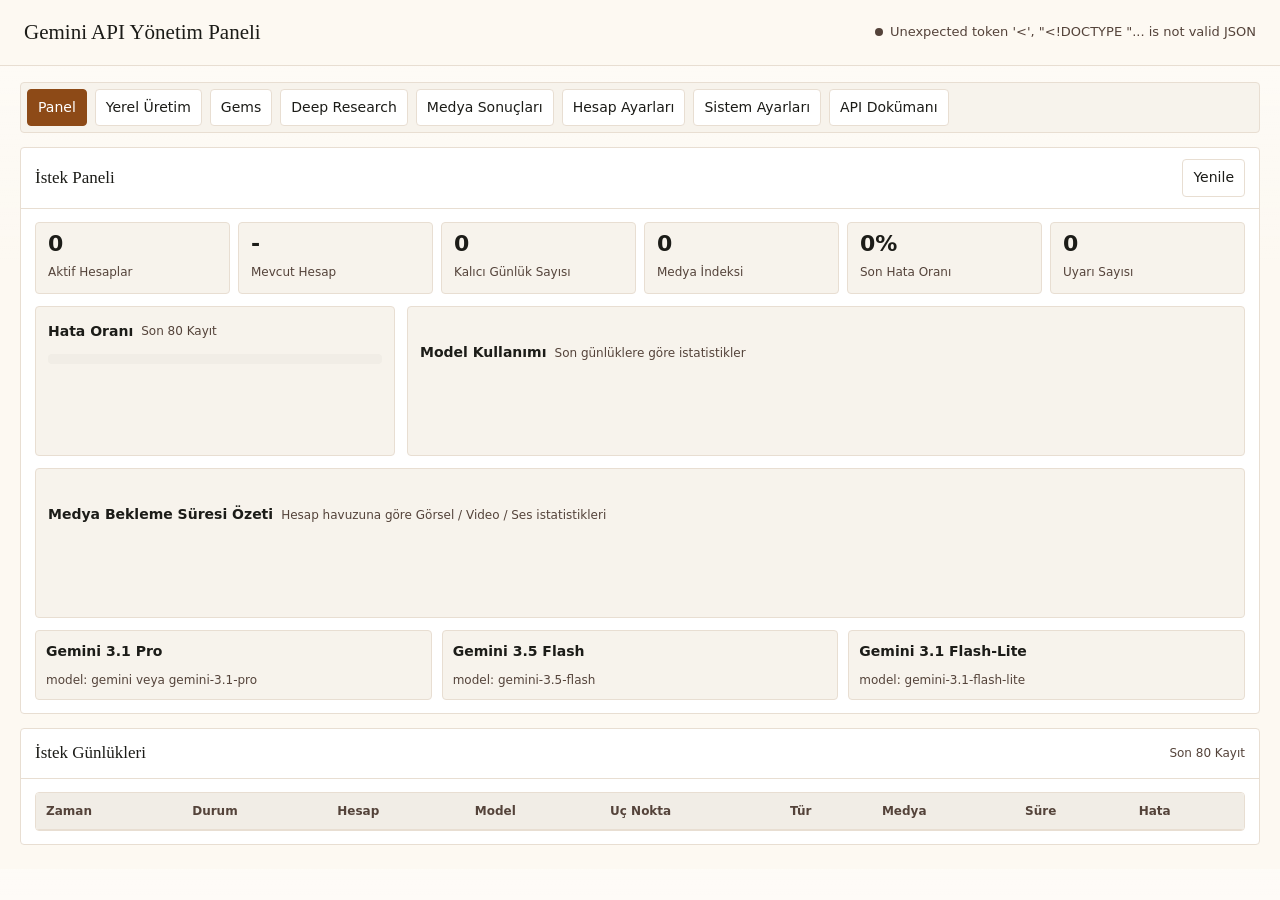
==== src/gemini_webapi/server/static/index.html @ 90e02277 "u" ====
<!doctype html>
<html lang="tr">
<head>
  <meta charset="utf-8">
  <meta name="viewport" content="width=device-width, initial-scale=1">
  <title>Gemini API Yönetim Paneli</title>
  <link rel="icon" href="data:,">
  <style>
    :root {
      color-scheme: light;
      --bg: #fdf9f2;
      --panel: #fff;
      --soft: #f7f3ec;
      --soft-strong: #f1ede6;
      --line: #e8ded2;
      --line-strong: #d9c2b6;
      --text: #1c1c18;
      --muted: #54433a;
      --accent: #8d4a17;
      --accent-hover: #b66a35;
      --accent-soft: #f2e0cc;
      --danger: #ba1a1a;
      --ok: #6d855f;
      --warn: #a06119;
      --code-bg: #31302c;
    }
    * { box-sizing: border-box; }
    body {
      margin: 0;
      background:
        linear-gradient(180deg, rgba(255,255,255,.42), rgba(255,255,255,0) 260px),
        var(--bg);
      color: var(--text);
      font: 14px/1.55 "Plus Jakarta Sans", "PingFang SC", "Microsoft YaHei", system-ui, -apple-system, BlinkMacSystemFont, "Segoe UI", sans-serif;
    }
    header {
      display: flex;
      justify-content: space-between;
      align-items: center;
      gap: 16px;
      padding: 16px 24px;
      border-bottom: 1px solid var(--line);
      background: rgba(253, 249, 242, .94);
      backdrop-filter: blur(10px);
      position: sticky;
      top: 0;
      z-index: 5;
    }
    h1 {
      margin: 0;
      font-family: "Noto Serif SC", "Noto Serif", serif;
      font-size: 21px;
      font-weight: 500;
      letter-spacing: 0;
    }
    h2 {
      margin: 0;
      font-family: "Noto Serif SC", "Noto Serif", serif;
      font-size: 17px;
      font-weight: 500;
      letter-spacing: 0;
    }
    h3 { margin: 0 0 8px; font-size: 13px; color: var(--muted); }
    main { width: min(1240px, calc(100vw - 32px)); margin: 0 auto; padding: 16px 0 24px; display: grid; gap: 14px; }
    nav {
      display: flex;
      flex-wrap: wrap;
      gap: 8px;
      padding: 6px;
      border: 1px solid var(--line);
      border-radius: 4px;
      background: var(--soft);
    }
    nav button { flex: 0 0 auto; }
    nav button.active { background: var(--accent); color: #fff; border-color: var(--accent); }
    section {
      background: var(--panel);
      border: 1px solid var(--line);
      border-radius: 4px;
      overflow: hidden;
    }
    .section-head {
      min-height: 48px;
      padding: 11px 14px;
      display: flex;
      justify-content: space-between;
      align-items: center;
      gap: 12px;
      border-bottom: 1px solid var(--line);
    }
    .content { padding: 13px 14px; min-width: 0; }
    .grid {
      display: grid;
      grid-template-columns: minmax(300px, 430px) minmax(0, 1fr);
      gap: 16px;
      align-items: start;
      min-width: 0;
    }
    .grid > *, .split > *, .three > *, .charts > *, .cards > *, .media-grid > * { min-width: 0; }
    .cards { display: grid; grid-template-columns: repeat(6, minmax(120px, 1fr)); gap: 8px; }
    .card {
      border: 1px solid var(--line);
      border-radius: 4px;
      background: var(--soft);
      padding: 10px 12px;
      display: grid;
      gap: 6px;
      min-height: 72px;
    }
    .card strong { font-size: 22px; line-height: 1; }
    .stack { display: grid; gap: 12px; min-width: 0; }
    .row { display: flex; align-items: center; gap: 8px; flex-wrap: wrap; min-width: 0; }
    .button-row button { flex: 0 0 auto; }
    .segmented {
      display: inline-flex;
      flex-wrap: wrap;
      gap: 6px;
      padding: 4px;
      border: 1px solid var(--line);
      border-radius: 4px;
      background: var(--panel);
    }
    .segmented button {
      min-height: 30px;
      border-color: transparent;
      background: transparent;
      padding: 5px 9px;
    }
    .segmented button.active-filter { background: var(--accent-soft); color: var(--accent); border-color: var(--line-strong); }
    .split { display: grid; grid-template-columns: minmax(0, 1fr) minmax(0, 1fr); gap: 10px; min-width: 0; }
    .three { display: grid; grid-template-columns: repeat(auto-fit, minmax(260px, 1fr)); gap: 10px; }
    .charts { display: grid; grid-template-columns: minmax(260px, 360px) minmax(0, 1fr); gap: 12px; align-items: stretch; }
    .chart-box {
      border: 1px solid var(--line);
      border-radius: 4px;
      background: var(--soft);
      padding: 12px;
      display: grid;
      gap: 10px;
      min-height: 150px;
      min-width: 0;
    }
    .gauge { height: 10px; border-radius: 4px; background: var(--soft-strong); overflow: hidden; }
    .gauge-fill { width: 0%; height: 100%; background: var(--ok); transition: width .2s ease; }
    .gauge-fill.warn { background: var(--warn); }
    .gauge-fill.bad { background: var(--danger); }
    .bars { display: grid; gap: 8px; }
    .bar-row { display: grid; grid-template-columns: minmax(120px, 190px) 1fr auto; gap: 8px; align-items: center; }
    .bar-label, .bar-value { white-space: nowrap; overflow: hidden; text-overflow: ellipsis; }
    .bar-track { height: 9px; border-radius: 4px; background: var(--soft-strong); overflow: hidden; }
    .bar-fill { width: 0%; height: 100%; background: var(--accent); }
    .trend { display: grid; grid-template-columns: repeat(20, 1fr); gap: 3px; align-items: end; height: 48px; }
    .trend span { display: block; min-height: 4px; border-radius: 3px 3px 0 0; background: #d7c3b0; }
    .trend span.warn { background: var(--warn); }
    .trend span.bad { background: var(--danger); }
    button {
      min-height: 36px;
      border: 1px solid var(--line);
      background: var(--panel);
      color: var(--text);
      border-radius: 4px;
      padding: 7px 10px;
      font: inherit;
      cursor: pointer;
      white-space: nowrap;
    }
    button.primary { background: var(--accent); color: #fff; border-color: var(--accent); }
    button.primary:hover { background: var(--accent-hover); border-color: var(--accent-hover); }
    button:disabled { opacity: 0.6; cursor: not-allowed; }
    button.is-loading { cursor: progress; }
    button.is-loading::before {
      content: "";
      display: inline-block;
      width: 12px;
      height: 12px;
      margin-right: 6px;
      vertical-align: -1px;
      border: 2px solid currentColor;
      border-top-color: transparent;
      border-radius: 50%;
      animation: btn-spin 0.7s linear infinite;
    }
    @keyframes btn-spin { to { transform: rotate(360deg); } }
    button.soft { background: var(--accent-soft); color: var(--accent); border-color: var(--line-strong); }
    button.danger { color: var(--danger); border-color: #e9b8b1; background: #fffafa; }
    button:hover {
      border-color: var(--line-strong);
      transform: translateY(-1px);
      box-shadow: 0 2px 8px rgba(49, 48, 44, .04);
    }
    input, textarea, select {
      width: 100%;
      min-width: 0;
      border: 1px solid var(--line);
      border-radius: 4px;
      padding: 8px 10px;
      background: #fffdf9;
      color: var(--text);
      font: inherit;
    }
    input:focus, textarea:focus, select:focus {
      outline: none;
      border-color: var(--accent-hover);
      box-shadow: 0 0 0 3px rgba(182, 106, 53, .12);
    }
    textarea { min-height: 106px; resize: vertical; font-family: "JetBrains Mono", Consolas, ui-monospace, SFMono-Regular, monospace; font-size: 12px; }
    label { display: grid; gap: 6px; color: var(--muted); font-size: 12px; min-width: 0; }
    .hint { color: var(--muted); font-size: 12px; }
    .status { display: inline-flex; align-items: center; gap: 7px; color: var(--muted); font-size: 13px; }
    .dot { width: 8px; height: 8px; border-radius: 50%; background: var(--muted); }
    .dot.ok { background: var(--ok); }
    .pill {
      display: inline-flex;
      border: 1px solid var(--line);
      border-radius: 4px;
      padding: 2px 8px;
      font-size: 12px;
      color: var(--muted);
      background: #fffdf9;
    }
    .pill.current { color: var(--ok); border-color: #c8d7bd; background: #eef3e8; }
    .pill.off { color: var(--warn); border-color: #e8cda8; background: #f8ead8; }
    .account, .item {
      border: 1px solid var(--line);
      border-radius: 4px;
      background: var(--soft);
      padding: 10px;
      display: grid;
      gap: 8px;
      min-width: 0;
    }
    .account-top { display: flex; justify-content: space-between; gap: 10px; align-items: flex-start; min-width: 0; }
    .account-top > div:first-child { min-width: 0; }
    .account-name { font-weight: 700; overflow-wrap: anywhere; }
    .media-grid { display: grid; grid-template-columns: repeat(auto-fit, minmax(280px, 1fr)); gap: 10px; }
    .media-card {
      border: 1px solid var(--line);
      border-radius: 4px;
      background: var(--soft);
      padding: 10px;
      display: grid;
      gap: 8px;
      min-width: 0;
    }
    .media-preview {
      aspect-ratio: 16 / 10;
      min-width: 0;
      overflow: hidden;
      border: 1px solid var(--line);
      border-radius: 4px;
      background: #fffdf9;
      display: grid;
      place-items: center;
    }
    .media-card img, .media-card video {
      width: 100%;
      height: 100%;
      min-width: 0;
      object-fit: contain;
      border: 0;
      border-radius: 0;
      background: transparent;
    }
    .media-card audio { width: 100%; }
    .media-preview-empty { min-width: 0; overflow-wrap: anywhere; }
    .media-title { font-weight: 700; overflow-wrap: anywhere; }
    .media-url {
      overflow: hidden;
      text-overflow: ellipsis;
      white-space: normal;
      max-width: 100%;
      overflow-wrap: anywhere;
    }
    .line-clamp {
      overflow: hidden;
      display: -webkit-box;
      -webkit-line-clamp: 2;
      -webkit-box-orient: vertical;
      overflow-wrap: anywhere;
    }
    .media-actions { display: flex; gap: 8px; flex-wrap: wrap; }
    .media-preview-empty {
      border: 1px dashed var(--line);
      border-radius: 4px;
      padding: 12px;
      color: var(--muted);
      background: var(--soft);
      font-size: 12px;
      min-height: 72px;
      display: grid;
      align-content: center;
    }
    .accounts-layout { display: grid; gap: 14px; min-width: 0; }
    .account-tools { display: grid; grid-template-columns: minmax(0, 1fr) minmax(0, 1fr); gap: 14px; align-items: stretch; }
    .account-tools > section { height: 100%; }
    .account-grid { display: grid; grid-template-columns: repeat(auto-fit, minmax(320px, 1fr)); gap: 10px; }
    .table-wrap { overflow: auto; border: 1px solid var(--line); border-radius: 4px; max-width: 100%; min-width: 0; max-height: 620px; background: var(--panel); }
    table { width: 100%; border-collapse: collapse; min-width: 1040px; }
    th, td { padding: 9px 10px; border-bottom: 1px solid var(--line); text-align: left; vertical-align: top; white-space: nowrap; }
    th { background: var(--soft-strong); color: var(--muted); font-size: 12px; font-weight: 650; position: sticky; top: 0; z-index: 1; }
    tr:last-child td { border-bottom: 0; }
    .error-cell { white-space: normal; overflow-wrap: anywhere; min-width: 220px; max-width: 420px; }
    .clip-cell { max-width: 190px; overflow: hidden; text-overflow: ellipsis; white-space: nowrap; }
    .log-cards { display: none; gap: 10px; }
    .log-card {
      border: 1px solid var(--line);
      border-radius: 4px;
      background: var(--soft);
      padding: 10px;
      display: grid;
      gap: 8px;
      min-width: 0;
    }
    .log-card-top { display: flex; justify-content: space-between; gap: 10px; align-items: flex-start; min-width: 0; }
    .log-meta-grid { display: grid; grid-template-columns: 1fr 1fr; gap: 7px; }
    .log-meta { border: 1px solid var(--line); border-radius: 4px; background: #fffdf9; padding: 7px; min-width: 0; }
    .log-meta span { display: block; color: var(--muted); font-size: 11px; }
    .log-meta strong { display: block; overflow: hidden; text-overflow: ellipsis; white-space: nowrap; font-size: 12px; }
    .log-error { white-space: normal; overflow-wrap: anywhere; }
    .nowrap { white-space: nowrap; }
    .ok-text { color: var(--ok); font-weight: 650; }
    .bad-text { color: var(--danger); font-weight: 650; }
    pre {
      margin: 0;
      max-height: 360px;
      max-width: 100%;
      overflow: auto;
      border: 1px solid var(--line);
      border-radius: 4px;
      background: var(--code-bg);
      color: #f4f0e9;
      padding: 12px;
      font-family: "JetBrains Mono", Consolas, ui-monospace, SFMono-Regular, monospace;
      font-size: 12px;
      white-space: pre-wrap;
      overflow-wrap: anywhere;
    }
    details.raw-json {
      border: 1px solid var(--line);
      border-radius: 4px;
      overflow: hidden;
      background: var(--soft);
      min-width: 0;
      max-width: 100%;
    }
    details.raw-json:not([open]) { background: #fffdf9; }
    details.raw-json > summary {
      cursor: pointer;
      padding: 10px 12px;
      color: var(--muted);
      font-size: 12px;
      user-select: none;
    }
    details.raw-json pre {
      border: 0;
      border-top: 1px solid var(--line);
      border-radius: 0;
      max-height: 260px;
    }
    .view { display: none; }
    .view.active { display: grid; gap: 14px; }
    .modal-backdrop {
      position: fixed;
      inset: 0;
      display: none;
      align-items: center;
      justify-content: center;
      padding: 18px;
      background: rgba(49, 48, 44, .38);
      z-index: 20;
    }
    .modal-backdrop.open { display: flex; }
    .login-backdrop {
      position: fixed;
      inset: 0;
      z-index: 30;
      display: none;
      place-items: center;
      padding: 20px;
      background: var(--bg);
    }
    .login-backdrop.open { display: grid; }
    .login-panel {
      width: min(420px, 100%);
      border: 1px solid var(--line);
      border-radius: 4px;
      background: var(--panel);
      padding: 18px;
      display: grid;
      gap: 14px;
    }
    .modal {
      width: min(680px, 100%);
      max-height: calc(100vh - 36px);
      overflow: auto;
      border: 1px solid var(--line);
      border-radius: 4px;
      background: var(--panel);
      box-shadow: 0 18px 48px rgba(49, 48, 44, .16);
    }
    .modal-head { display: flex; justify-content: space-between; align-items: center; padding: 14px; border-bottom: 1px solid var(--line); }
    .modal-body { padding: 14px; display: grid; gap: 12px; }
    .notice { border: 1px solid var(--line-strong); background: var(--accent-soft); color: #6f3b12; border-radius: 4px; padding: 10px; font-size: 12px; }
    .notice.warning { border-color: #e8cda8; background: #f8ead8; color: #6e3f0f; }
    .notice.danger { border-color: #e9b8b1; background: #fff1ef; color: #93000a; }
    .diagnostic {
      display: grid;
      grid-template-columns: minmax(0, 1fr) auto;
      gap: 12px;
      align-items: start;
    }
    .diagnostic-title { font-weight: 700; color: var(--text); }
    .diagnostic-actions { display: flex; flex-wrap: wrap; gap: 8px; justify-content: flex-end; }
    .status-grid { display: grid; grid-template-columns: repeat(3, minmax(0, 1fr)); gap: 8px; }
    .status-cell { border: 1px solid var(--line); background: #fffdf9; border-radius: 4px; padding: 8px; min-width: 0; }
    .status-cell strong { display: block; font-size: 16px; }
    .cooldown-grid { display: grid; grid-template-columns: repeat(3, minmax(0, 1fr)); gap: 10px; }
    .cooldown-card {
      border: 1px solid var(--line);
      border-radius: 4px;
      background: #fffdf9;
      padding: 10px;
      display: grid;
      gap: 6px;
      min-width: 0;
    }
    .cooldown-card.warning { border-color: #e8cda8; background: #f8ead8; }
    .cooldown-card.danger { border-color: #e9b8b1; background: #fff1ef; }
    .cooldown-card strong { font-size: 18px; }
    @media (max-width: 980px) {
      .grid, .split, .three, .charts, .media-grid, .account-tools { grid-template-columns: 1fr; }
      .cards { grid-template-columns: repeat(2, minmax(0, 1fr)); }
      .diagnostic { grid-template-columns: 1fr; }
      .diagnostic-actions { justify-content: flex-start; }
      .cooldown-grid { grid-template-columns: 1fr; }
    }
    @media (max-width: 560px) {
      header { flex-direction: column; align-items: flex-start; }
      main { padding: 10px; }
      nav {
        display: grid;
        grid-template-columns: 1fr 1fr;
        padding: 6px;
      }
      nav button { width: 100%; }
      .section-head { align-items: flex-start; flex-direction: column; }
      .section-head > button, .section-head .row { width: 100%; }
      .cards { grid-template-columns: 1fr; }
      .row button:not(nav button) { flex: 1 1 120px; }
      .button-row button { flex: 1 1 120px; }
      .request-log-table { display: none; }
      .log-cards { display: grid; }
      .log-meta-grid { grid-template-columns: 1fr; }
    }
  </style>
</head>
<body>
  <div id="loginBackdrop" class="login-backdrop">
    <form id="loginForm" class="login-panel">
      <h2>Yönetici Girişi</h2>
      <div class="notice">Sunucu dağıtım modunda panele erişmek için yönetici şifresi gereklidir. Harici API çağrıları için lütfen sistem tarafından otomatik oluşturulan API Anahtarını (API Key) kullanın.</div>
      <label>Yönetici Şifresi<input id="adminPassword" type="password" autocomplete="current-password"></label>
      <button class="primary" type="submit">Giriş Yap</button>
      <div id="loginMessage" class="hint"></div>
    </form>
  </div>
  <header>
    <h1>Gemini API Yönetim Paneli</h1>
    <div class="status"><span id="healthDot" class="dot"></span><span id="healthText">Bağlanıyor</span><button id="logoutBtn" style="display:none">Çıkış Yap</button></div>
  </header>

  <main>
    <nav>
      <button data-tab="dashboard" class="active">Panel</button>
      <button data-tab="native">Yerel Üretim</button>
      <button data-tab="gems">Gems</button>
      <button data-tab="research">Deep Research</button>
      <button data-tab="media">Medya Sonuçları</button>
      <button data-tab="accounts">Hesap Ayarları</button>
      <button data-tab="system">Sistem Ayarları</button>
      <button data-tab="apidocs">API Dokümanı</button>
    </nav>

    <div id="dashboard" class="view active">
      <section>
        <div class="section-head">
          <h2>İstek Paneli</h2>
          <button id="refreshAllBtn">Yenile</button>
        </div>
        <div class="content stack">
          <div class="cards">
            <div class="card"><strong id="metricAccounts">0</strong><span class="hint">Aktif Hesaplar</span></div>
            <div class="card"><strong id="metricCurrent">-</strong><span class="hint">Mevcut Hesap</span></div>
            <div class="card"><strong id="metricRequests">0</strong><span class="hint">Kalıcı Günlük Sayısı</span></div>
            <div class="card"><strong id="metricMedia">0</strong><span class="hint">Medya İndeksi</span></div>
            <div class="card"><strong id="metricErrorRate">0%</strong><span class="hint">Son Hata Oranı</span></div>
            <div class="card"><strong id="metricWarnings">0</strong><span class="hint">Uyarı Sayısı</span></div>
          </div>
          <div class="charts">
            <div class="chart-box">
              <div class="row"><b>Hata Oranı</b><span id="errorGaugeText" class="hint">Son 80 Kayıt</span></div>
              <div class="gauge"><div id="errorGaugeFill" class="gauge-fill"></div></div>
              <div id="errorTrend" class="trend"></div>
              <div id="warningList" class="stack"></div>
            </div>
            <div class="chart-box">
              <div class="row"><b>Model Kullanımı</b><span class="hint">Son günlüklere göre istatistikler</span></div>
              <div id="modelChart" class="bars"></div>
            </div>
          </div>
          <div class="chart-box">
            <div class="row"><b>Medya Bekleme Süresi Özeti</b><span class="hint">Hesap havuzuna göre Görsel / Video / Ses istatistikleri</span></div>
            <div id="mediaCooldownOverview" class="cooldown-grid"></div>
          </div>
          <div class="three">
            <div class="item"><b>Gemini 3.1 Pro</b><span class="hint">model: gemini veya gemini-3.1-pro</span></div>
            <div class="item"><b>Gemini 3.5 Flash</b><span class="hint">model: gemini-3.5-flash</span></div>
            <div class="item"><b>Gemini 3.1 Flash-Lite</b><span class="hint">model: gemini-3.1-flash-lite</span></div>
          </div>
        </div>
      </section>
      <section>
        <div class="section-head">
          <h2>İstek Günlükleri</h2>
          <span class="hint">Son 80 Kayıt</span>
        </div>
        <div class="content">
          <div class="table-wrap">
            <table class="request-log-table">
              <thead><tr><th>Zaman</th><th>Durum</th><th>Hesap</th><th>Model</th><th>Uç Nokta</th><th>Tür</th><th>Medya</th><th>Süre</th><th>Hata</th></tr></thead>
              <tbody id="requestLogRows"></tbody>
            </table>
            <div id="requestLogCards" class="log-cards"></div>
          </div>
        </div>
      </section>
    </div>

    <div id="native" class="view">
      <section>
        <div class="section-head">
          <h2>Gemini Yerel Üretim</h2>
          <div class="row button-row">
            <button id="nativeGenerateBtn" class="primary">Üret</button>
            <button id="nativeStreamBtn" class="soft">Akışlı Üret</button>
          </div>
        </div>
        <div class="content grid">
          <div class="stack">
            <label>Model
              <select id="nativeModel">
                <option value="gemini">gemini / 3.1 Pro</option>
                <option value="gemini-3.1-pro">gemini-3.1-pro</option>
                <option value="gemini-3.5-flash">gemini-3.5-flash</option>
                <option value="gemini-3.1-flash-lite">gemini-3.1-flash-lite</option>
              </select>
            </label>
            <label>Gem
              <select id="nativeGem"><option value="">Gem Kullanma</option></select>
            </label>
            <label>İstem (Prompt)
              <textarea id="nativePrompt" placeholder="Metin, görsel/video/müzik üretim gereksinimlerini veya Gemini yerel sınıflandırılmış çıktı gerektiren görevleri girin"></textarea>
            </label>
            <div class="row">
              <label><input id="nativeTemporary" type="checkbox"> Geçici Oturum</label>
              <label><input id="nativeDeepResearch" type="checkbox"> Deep Research Modu</label>
            </div>
            <label>Referans Ekler
              <input id="nativeFile" type="file" multiple accept="image/*,video/*,audio/*,.pdf,.txt,.md,.json,.csv">
            </label>
            <div class="row button-row">
              <button id="uploadFileBtn">Referans Ekini Yükle</button>
              <button id="clearFilesBtn">Ekleri Temizle</button>
              <span id="fileInfo" class="hint"></span>
            </div>
          </div>
          <div class="stack">
            <div id="nativePreview" class="media-preview-empty">Medya sonuçları burada görüntülenecektir.</div>
            <details class="raw-json"><summary>Ham JSON</summary><pre id="nativeOutput">Üretim sonucu bekleniyor...</pre></details>
          </div>
        </div>
      </section>
    </div>

    <div id="gems" class="view">
      <section>
        <div class="section-head">
          <h2>Gems / Sistem İstemi (System Prompt)</h2>
          <button id="refreshGemsBtn">Gems Yenile</button>
        </div>
        <div class="content grid">
          <div class="stack">
            <label>İsim<input id="gemName" placeholder="Örn: Kod İnceleme Asistanı"></label>
            <label>Açıklama<input id="gemDescription" placeholder="İsteğe bağlı"></label>
            <label>System Prompt<textarea id="gemPrompt" placeholder="Gem için sistem talimatını buraya yazın"></textarea></label>
            <div class="row button-row">
              <button id="createGemBtn" class="primary">Gem Oluştur</button>
              <button id="updateGemBtn">Seçili Gem'i Güncelle</button>
              <button id="deleteGemBtn" class="danger">Seçili Gem'i Sil</button>
            </div>
            <input id="selectedGemId" placeholder="Seçili Gem ID" readonly>
          </div>
          <div id="gemList" class="stack"></div>
        </div>
      </section>
    </div>

    <div id="research" class="view">
      <section>
        <div class="section-head">
          <h2>Deep Research</h2>
          <div class="row button-row">
            <button id="researchPlanBtn" class="primary">Plan Oluştur</button>
            <button id="researchStartBtn">Başlat</button>
            <button id="researchStatusBtn">Durumu Kontrol Et</button>
            <button id="researchWaitBtn" class="soft">Sonucu Bekle</button>
          </div>
        </div>
        <div class="content grid">
          <div class="stack">
            <label>Araştırma Konusu<textarea id="researchPrompt" placeholder="Derinlemesine araştırılması gereken konuyu girin"></textarea></label>
            <label>Görev ID<input id="researchJobId" placeholder="Plan oluşturulduktan sonra otomatik doldurulur"></label>
            <div class="split">
              <label>Sorgulama Aralığı (Saniye)<input id="researchInterval" type="number" min="2" value="10"></label>
              <label>Zaman Aşımı (Saniye)<input id="researchTimeout" type="number" min="30" value="600"></label>
            </div>
            <button id="refreshJobsBtn">Görev Listesini Yenile</button>
            <div id="jobList" class="stack"></div>
          </div>
          <details class="raw-json" open><summary>Görev Çıktısı</summary><pre id="researchOutput">Deep Research işlemleri bekleniyor...</pre></details>
        </div>
      </section>
    </div>

    <div id="media" class="view">
      <section>
        <div class="section-head">
          <h2>Medya Üretimi</h2>
          <button id="mediaGenerateBtn" class="primary">Medya Üret</button>
        </div>
        <div class="content grid">
          <div class="stack">
            <div class="split">
              <label>Tür
                <select id="mediaGenerateKind">
                  <option value="image">Görsel</option>
                  <option value="video">Video</option>
                  <option value="audio">Ses</option>
                </select>
              </label>
              <label>Model
                <select id="mediaGenerateModel">
                  <option value="gemini">gemini / 3.1 Pro</option>
                  <option value="gemini-3.1-pro">gemini-3.1-pro</option>
                  <option value="gemini-3.5-flash">gemini-3.5-flash</option>
                  <option value="gemini-3.1-flash-lite">gemini-3.1-flash-lite</option>
                </select>
              </label>
            </div>
            <label>Üretim Açıklaması
              <textarea id="mediaGeneratePrompt" placeholder="Üretmek istediğiniz görsel, video veya ses içeriğini açıklayın"></textarea>
            </label>
            <label>Referans Ekler
              <input id="mediaGenerateFile" type="file" multiple accept="image/*,video/*,audio/*,.pdf,.txt,.md,.json,.csv">
            </label>
            <div class="row button-row">
              <button id="mediaUploadFileBtn">Referans Ekini Yükle</button>
              <button id="mediaClearFilesBtn">Ekleri Temizle</button>
              <span id="mediaFileInfo" class="hint"></span>
            </div>
            <div class="notice">Yönetim panelinde üretilen medya öncelikle nesne depolama alanına (Object Storage) yüklenir. Nesne depolama yapılandırılmamışsa yerel önbelleğe kaydedilir. API çağrıları üzerinden nesne depolamaya yükleme zorunlu değildir.</div>
          </div>
          <div class="stack">
            <div id="mediaGeneratePreview" class="media-preview-empty">Üretilen görsel, video veya ses burada görüntülenecektir.</div>
            <details class="raw-json"><summary>Ham JSON</summary><pre id="mediaGenerateOutput">Medya üretimi bekleniyor...</pre></details>
          </div>
        </div>
      </section>
      <section>
        <div class="section-head">
          <h2>Medya Sonuçları</h2>
          <button id="refreshMediaBtn">Medyayı Yenile</button>
        </div>
        <div class="content stack">
          <div class="segmented" id="mediaFilters">
            <button data-media-kind="" class="active-filter">Tümü</button>
            <button data-media-kind="image">Görsel</button>
            <button data-media-kind="video">Video</button>
            <button data-media-kind="audio">Ses</button>
            <button data-media-kind="web_image">Web Görseli</button>
          </div>
          <div id="mediaList" class="three"></div>
        </div>
      </section>
    </div>

    <div id="accounts" class="view">
      <div class="accounts-layout">
        <div class="account-tools">
          <section>
            <div class="section-head"><h2>Geçiş Ayarları</h2><button id="saveSettingsBtn" class="primary">Ayarları Kaydet</button></div>
            <div class="content stack">
              <div class="split">
                <label>Kaç çağrıdan sonra geçiş yapılsın<input id="switchOnUses" type="number" min="0" step="1"></label>
                <label>Kaç hatadan sonra geçiş yapılsın<input id="failureThreshold" type="number" min="0" step="1"></label>
              </div>
              <button id="switchNextBtn" class="soft">Sonraki Hesaba Manuel Geç</button>
              <span class="hint">Değeri 0 olarak ayarlamak, ilgili otomatik geçişi devre dışı bırakır; ancak 429/503 hataları ve kimlik doğrulama hatalarında koruyucu geçiş yapılmaya devam edilir.</span>
            </div>
          </section>
          <section>
            <div class="section-head"><h2>Kimlik Doğrulama İşlemleri</h2><button id="saveAuthBtn" class="primary">Yetkilendirme Çerezini (Cookie) Kaydet</button></div>
            <div class="content stack">
              <div class="notice">"Web Yetkilendirmesi" butonuna tıkladığınızda, konteyner içindeki tarayıcı başlatılacak ve noVNC yeni bir sekmede açılacaktır. Giriş işlemini tamamladıktan sonra buraya dönerek Çerezi (Cookie) kaydedin.</div>
              <div class="row button-row">
                <button id="reopenAuthBtn">Yetkilendirme Arayüzünü Aç</button>
                <button id="reloadAuthBtn">Yetkilendirme Tarayıcısını Yenile</button>
                <button id="closeAuthBtn">Yetkilendirme Oturumunu Kapat</button>
              </div>
            </div>
          </section>
        </div>
        <section>
          <div class="section-head"><h2>Hesap Havuzu</h2><button id="refreshAccountsBtn">Yenile</button></div>
          <div class="content stack">
            <div id="currentAccountPanel" class="notice">Mevcut hesap durumu yükleniyor...</div>
            <div class="row button-row">
              <button id="importBtn">İçe Aktar</button>
              <button id="exportBtn">Dışa Aktar</button>
              <button id="validateCurrentBtn">Mevcudu Doğrula</button>
              <button id="validateAllBtn">Tümünü Doğrula</button>
              <button id="manualOpenBtn">Manuel Ekle</button>
              <button id="authOpenBtn" class="primary">Web Yetkilendirmesi</button>
            </div>
            <div id="accountList" class="account-grid"></div>
          </div>
        </section>
      </div>
    </div>

    <div id="system" class="view">
      <section>
        <div class="section-head">
          <h2>Sistem Ayarları</h2>
          <div class="row button-row">
            <button id="refreshSystemSettingsBtn">Yenile</button>
            <button id="saveSystemSettingsBtn" class="primary">Sistem Ayarlarını Kaydet</button>
          </div>
        </div>
        <div class="content grid">
          <div class="stack">
            <div class="notice">API Anahtarı (API Key) sistem tarafından otomatik olarak üretilir ve harici uç noktaların (/v1) kimlik doğrulaması yapması için kullanılır. Oluşturulan anahtarın açık metni yalnızca bir kez gösterilir, lütfen güvenli bir yerde saklayın.</div>
            <div class="row button-row">
              <button id="generateApiKeyBtn" class="primary">API Anahtarı Üret</button>
              <button id="forgetLocalApiKeyBtn">Bu Tarayıcıdaki Anahtarı Temizle</button>
            </div>
            <div id="generatedApiKeyBox" class="notice" style="display:none"></div>
            <div id="apiKeyList" class="stack"></div>
            <label><input id="objectStorageEnabled" type="checkbox"> Nesne Depolamayı Etkinleştir</label>
            <div class="split">
              <label>Endpoint<input id="objectStorageEndpoint" placeholder="https://s3.example.com"></label>
              <label>Region<input id="objectStorageRegion" placeholder="auto"></label>
            </div>
            <div class="split">
              <label>Bucket<input id="objectStorageBucket" placeholder="media"></label>
              <label>Prefix<input id="objectStoragePrefix" placeholder="gemini-web"></label>
            </div>
            <label>Public URL<input id="objectStoragePublicUrl" placeholder="https://cdn.example.com/media"></label>
          </div>
          <div class="stack">
            <div class="split">
              <label>Access Key ID<input id="objectStorageAccessKey" autocomplete="off"></label>
              <label>Secret Access Key<input id="objectStorageSecretKey" type="password" autocomplete="new-password" placeholder="Kaydedildikten sonra gizlenerek gösterilecektir"></label>
            </div>
            <label><input id="objectStoragePathStyle" type="checkbox" checked> Path Style Adresi Kullan</label>
            <div id="objectStorageStatus" class="notice">Nesne depolama durumu yükleniyor...</div>
            <details class="raw-json" open><summary>Mevcut Ayarlar</summary><pre id="systemSettingsOutput">Yükleniyor...</pre></details>
          </div>
        </div>
      </section>
    </div>

    <div id="apidocs" class="view">
      <section>
        <div class="section-head">
          <h2>OpenAI Uyumlu API Dokümanı</h2>
          <button id="copyApiBaseBtn">Temel URL'yi Kopyala</button>
        </div>
        <div class="content stack">
          <div class="notice">
            Bu sunucu, OpenAI uyumlu uç noktalar sunar. Mevcut OpenAI SDK'larını yalnızca
            <code>base_url</code> ve <code>api_key</code> değerlerini değiştirerek kullanabilirsiniz.
            API Key oluşturmak için <strong>Sistem Ayarları</strong> sekmesini kullanın.
          </div>

          <div class="split">
            <label>Temel URL (base_url)<input id="apiBaseInput" readonly></label>
            <label>Kimlik Doğrulama<input value="Authorization: Bearer &lt;API_KEY&gt;" readonly></label>
          </div>

          <details class="raw-json" open>
            <summary>Modeller</summary>
            <pre>gemini                 → varsayılan (gemini-3.1-pro takma adı)
gemini-3.1-pro
gemini-3.5-flash
gemini-3.1-flash-lite</pre>
          </details>

          <details class="raw-json" open>
            <summary>GET /v1/models — Model listesi</summary>
            <pre><code class="api-snippet">curl __BASE__/v1/models \
  -H "Authorization: Bearer $API_KEY"</code></pre>
          </details>

          <details class="raw-json" open>
            <summary>POST /v1/chat/completions — Sohbet (Chat Completions)</summary>
            <pre><code class="api-snippet">curl __BASE__/v1/chat/completions \
  -H "Authorization: Bearer $API_KEY" \
  -H "Content-Type: application/json" \
  -d '{
    "model": "gemini",
    "messages": [{"role": "user", "content": "Merhaba!"}]
  }'</code></pre>
          </details>

          <details class="raw-json">
            <summary>POST /v1/chat/completions — Akış (stream: true)</summary>
            <pre><code class="api-snippet">curl -N __BASE__/v1/chat/completions \
  -H "Authorization: Bearer $API_KEY" \
  -H "Content-Type: application/json" \
  -d '{
    "model": "gemini",
    "messages": [{"role": "user", "content": "Bir hikaye anlat"}],
    "stream": true
  }'</code></pre>
          </details>

          <details class="raw-json">
            <summary>Python (openai SDK)</summary>
            <pre><code class="api-snippet">from openai import OpenAI

client = OpenAI(
    base_url="__BASE__/v1",
    api_key="$API_KEY",
)

resp = client.chat.completions.create(
    model="gemini",
    messages=[{"role": "user", "content": "Merhaba!"}],
)
print(resp.choices[0].message.content)</code></pre>
          </details>

          <details class="raw-json">
            <summary>POST /v1/images/generations — Görsel üretimi</summary>
            <pre><code class="api-snippet">curl __BASE__/v1/images/generations \
  -H "Authorization: Bearer $API_KEY" \
  -H "Content-Type: application/json" \
  -d '{
    "model": "gemini",
    "prompt": "Gün batımında bir dağ manzarası",
    "n": 1
  }'</code></pre>
          </details>

          <details class="raw-json">
            <summary>POST /v1/responses — Responses API</summary>
            <pre><code class="api-snippet">curl __BASE__/v1/responses \
  -H "Authorization: Bearer $API_KEY" \
  -H "Content-Type: application/json" \
  -d '{
    "model": "gemini",
    "input": "Merhaba!"
  }'</code></pre>
          </details>

          <details class="raw-json">
            <summary>POST /v1/files — Dosya yükleme (çok parçalı / multipart)</summary>
            <pre><code class="api-snippet">curl __BASE__/v1/files \
  -H "Authorization: Bearer $API_KEY" \
  -F "file=@belge.pdf"</code></pre>
          </details>

          <div class="hint">
            Not: Yukarıdaki örneklerde <code>$API_KEY</code> yerine kendi anahtarınızı,
            <code>__BASE__</code> yerine ise yukarıdaki Temel URL'yi yazın (kod blokları zaten
            mevcut sunucu adresiyle otomatik doldurulur).
          </div>
        </div>
      </section>
    </div>
  </main>

  <div id="manualModal" class="modal-backdrop">
    <div class="modal">
      <div class="modal-head"><h2>Manuel Cookie Ekle</h2><button data-close-modal="manualModal">Kapat</button></div>
      <div class="modal-body">
        <div class="notice">En azından __Secure-1PSID alanını doldurun; ayrıca tam cookies JSON nesnesini veya tarayıcıdan dışa aktarılan diziyi de yapıştırabilirsiniz.</div>
        <label>Hesap Adı<input id="manualName" placeholder="İsteğe bağlı"></label>
        <label>__Secure-1PSID<textarea id="manualPsid"></textarea></label>
        <label>__Secure-1PSIDTS<textarea id="manualPsidts"></textarea></label>
        <label>Tam cookies JSON formatı<textarea id="manualCookies" placeholder='{"__Secure-1PSID":"..."}'></textarea></label>
        <div class="row button-row"><button id="manualAddBtn" class="primary">Hesap Havuzuna Ekle</button><button data-close-modal="manualModal">İptal Et</button></div>
      </div>
    </div>
  </div>

  <div id="authSaveModal" class="modal-backdrop">
    <div class="modal">
      <div class="modal-head"><h2>Yetkilendirme Çerezini Kaydet</h2><button data-close-modal="authSaveModal">Kapat</button></div>
      <div class="modal-body">
        <label>Hesap Adı<input id="authSaveName" placeholder="İsteğe bağlı"></label>
        <div class="row button-row"><button id="authSaveConfirmBtn" class="primary">Kaydet</button><button data-close-modal="authSaveModal">İptal Et</button></div>
      </div>
    </div>
  </div>

  <script>
    const state = { status: null, logs: [], media: [], mediaCooldowns: null, gems: [], jobs: [], files: [], mediaFiles: [], systemSettings: null, authWindow: null, adminReady: false };
    const $ = id => document.getElementById(id);

    function storedApiKey() { return localStorage.getItem("gemini-api-key") || ""; }
    function authHeaders(extra = {}) {
      const headers = { ...extra };
      const key = storedApiKey();
      if (key && !headers.Authorization) headers.Authorization = `Bearer ${key}`;
      return headers;
    }
    async function api(path, options = {}) {
      const headers = authHeaders({ "Content-Type": "application/json", ...(options.headers || {}) });
      const response = await fetch(path, { headers, ...options });
      if (!response.ok) {
        let detail = response.statusText;
        try { const data = await response.json(); detail = data.error?.message || data.detail || data.message || detail; } catch (_) {}
        throw new Error(detail);
      }
      return response.json();
    }
    function setMsg(message) { $("healthText").textContent = message; }
    function showJson(id, data) { $(id).textContent = typeof data === "string" ? data : JSON.stringify(data, null, 2); }
    function setBtnLoading(btn, on, label) {
      if (!btn) return;
      if (on) {
        if (btn.dataset.origText === undefined) btn.dataset.origText = btn.textContent;
        btn.disabled = true;
        btn.classList.add("is-loading");
        btn.textContent = label || "Üretiliyor...";
      } else {
        btn.disabled = false;
        btn.classList.remove("is-loading");
        if (btn.dataset.origText !== undefined) {
          btn.textContent = btn.dataset.origText;
          delete btn.dataset.origText;
        }
      }
    }
    function showPreviewLoading(id, message) {
      const el = $(id);
      if (el) el.innerHTML = `<div class="media-preview-empty">${esc(message)}</div>`;
    }
    function esc(value) { return String(value ?? "").replaceAll("&","&amp;").replaceAll("<","&lt;").replaceAll(">","&gt;").replaceAll('"',"&quot;"); }
    function fmt(value) { const d = new Date(value); return Number.isNaN(d.getTime()) ? (value || "-") : d.toLocaleString(); }
    function fmtDuration(seconds) {
      const value = Math.max(0, Number(seconds || 0));
      if (!value) return "Yakında düzelecek";
      const hours = Math.floor(value / 3600);
      const minutes = Math.ceil((value % 3600) / 60);
      if (hours > 0) return `${hours} saat ${minutes ? `${minutes} dakika` : ""}`;
      return `${minutes} dakika`;
    }
    function mediaCooldownEntries(account) {
      const labels = { image: "Görsel", video: "Video", audio: "Ses" };
      return Object.entries(account.media_cooldowns || {}).map(([kind, cooldown]) => ({
        kind,
        label: labels[kind] || kind,
        blocked_until: cooldown.blocked_until,
        remaining_seconds: cooldown.remaining_seconds,
        reason: cooldown.reason || "",
      }));
    }
    function mediaCooldownMarkup(account) {
      const entries = mediaCooldownEntries(account);
      if (!entries.length) return `<div class="hint">Medya üretimi: Görsel / Video / Ses denenebilir.</div>`;
      return `<div class="stack">${entries.map(item => `
        <div class="notice">
          ${esc(item.label)} bekleme süresinde, yaklaşık ${esc(fmtDuration(item.remaining_seconds))} sonra düzelecek
          <span class="hint">(${esc(fmt(item.blocked_until))})</span>
          ${item.reason ? `<div class="hint line-clamp" title="${esc(item.reason)}">${esc(item.reason)}</div>` : ""}
          <div class="row button-row">
            <button data-action="clear-media-cooldown" data-id="${account.id}" data-kind="${esc(item.kind)}">${esc(item.label)} bekleme süresini kaldır</button>
          </div>
        </div>
      `).join("")}</div>`;
    }
    function mediaCooldownSummary(accounts) {
      const labels = { image: "Görsel", video: "Video", audio: "Ses" };
      const activeAccounts = accounts.filter(a => a.enabled && !a.expired);
      return ["image", "video", "audio"].map(kind => {
        const blocked = activeAccounts
          .map(account => ({ account, cooldown: account.media_cooldowns?.[kind] }))
          .filter(item => item.cooldown);
        const next = blocked
          .map(item => ({
            account: item.account,
            blocked_until: item.cooldown.blocked_until,
            remaining_seconds: Number(item.cooldown.remaining_seconds || 0),
          }))
          .sort((a, b) => a.remaining_seconds - b.remaining_seconds)[0];
        return {
          kind,
          label: labels[kind],
          total: activeAccounts.length,
          blocked: blocked.length,
          available: Math.max(0, activeAccounts.length - blocked.length),
          next,
        };
      });
    }
    function openModal(id) { $(id).classList.add("open"); }
    function closeModal(id) { $(id).classList.remove("open"); }
    function noVncUrl() { return `${window.location.origin}/novnc/vnc.html?autoconnect=true&resize=scale&path=websockify`; }
    async function checkAdmin() {
      const response = await fetch("/v1/admin/status");
      const data = await response.json();
      state.adminReady = !data.enabled || data.authenticated;
      $("logoutBtn").style.display = data.enabled && data.authenticated ? "" : "none";
      $("loginBackdrop").classList.toggle("open", data.enabled && !data.authenticated);
      return data;
    }
    async function boot() {
      const admin = await checkAdmin();
      if (!admin.enabled || admin.authenticated) {
        await refreshAll();
      }
    }

    async function refreshAll() {
      await Promise.all([refreshStatus(), refreshLogs(), refreshMedia(), refreshMediaCooldowns(), refreshJobs()]);
    }
    async function refreshStatus() {
      try {
        const status = await api("/v1/status");
        state.status = status;
        $("healthDot").classList.add("ok");
        $("healthText").textContent = `Çevrimiçi, Mevcut Hesap #${status.current_account_id ?? "-"}`;
        $("switchOnUses").value = status.switch_on_uses;
        $("failureThreshold").value = status.failure_threshold;
        renderAccounts(status.accounts || []);
        renderMetrics();
        renderCurrentAccount();
      } catch (error) {
        $("healthDot").classList.remove("ok");
        setMsg(`Çevrimdışı: ${error.message}`);
      }
    }
    async function refreshLogs() {
      const data = await api("/v1/request-logs?limit=80");
      state.logs = data.logs || [];
      renderLogs();
      renderMetrics();
    }
    async function refreshMediaCooldowns() {
      const data = await api("/v1/media-cooldowns");
      state.mediaCooldowns = data;
      renderMetrics();
    }
    async function refreshMedia(kind = "") {
      const data = await api(`/v1/gemini/media?limit=80${kind ? `&kind=${encodeURIComponent(kind)}` : ""}`);
      state.media = data.media || [];
      renderMedia();
      renderMetrics();
    }
    async function refreshGems() {
      const data = await api("/v1/gemini/gems");
      state.gems = data.gems || [];
      renderGems();
      renderGemSelect();
    }
    async function refreshJobs() {
      const data = await api("/v1/gemini/jobs?job_type=deep_research&limit=40");
      state.jobs = data.jobs || [];
      renderJobs();
    }
    async function refreshSystemSettings() {
      const data = await api("/v1/system-settings");
      state.systemSettings = data;
      renderSystemSettings();
    }
    function renderMetrics() {
      const accounts = state.status?.accounts || [];
      const failed = state.logs.filter(log => !log.ok).length;
      const errorRate = state.logs.length ? Math.round((failed / state.logs.length) * 100) : 0;
      const warnings = dashboardWarnings(accounts, errorRate);
      $("metricAccounts").textContent = accounts.filter(a => a.enabled && !a.expired).length;
      $("metricCurrent").textContent = state.status?.current_account_id ?? "-";
      $("metricRequests").textContent = state.logs.length;
      $("metricMedia").textContent = state.media.length;
      $("metricErrorRate").textContent = `${errorRate}%`;
      $("metricWarnings").textContent = warnings.length;
      renderDashboardCharts(errorRate, warnings);
      renderMediaCooldownOverview(accounts);
    }
    function dashboardWarnings(accounts, errorRate) {
      const warnings = [];
      if (errorRate >= 30) warnings.push(`Hata oranı %${errorRate} yüksek, lütfen hesabı veya modeli kontrol edin.`);
      else if (errorRate >= 15) warnings.push(`Hata oranı %${errorRate} uyarı eşiğine ulaştı.`);
      const current = accounts.find(a => a.current);
      if (current?.expired) warnings.push("Mevcut hesabın süresi doldu olarak işaretlendi, yeniden yetkilendirilmesi gerekiyor.");
      if (current && current.failure_count >= Math.max(1, Number(state.status?.failure_threshold || 0))) warnings.push("Mevcut hesabın başarısız deneme sayısı hesap değiştirme eşiğine ulaştı.");
      const disabled = accounts.filter(a => !a.enabled || a.expired).length;
      if (disabled) warnings.push(`${disabled} adet hesap kullanılamıyor veya devre dışı bırakıldı.`);
      mediaCooldownSummaryFromState(accounts)
        .filter(item => item.total > 0 && item.blocked >= item.total)
        .forEach(item => warnings.push(`Tüm aktif hesaplar için ${item.label} üretimi bekleme süresinde (soğumada).`));
      return warnings;
    }
    function mediaCooldownSummaryFromState(accounts) {
      return state.mediaCooldowns?.summary || mediaCooldownSummary(accounts);
    }
    function renderMediaCooldownOverview(accounts) {
      const summary = mediaCooldownSummaryFromState(accounts);
      $("mediaCooldownOverview").innerHTML = summary.map(item => {
        const tone = item.total > 0 && item.blocked >= item.total ? "danger" : item.blocked ? "warning" : "";
        const nextText = item.next
          ? `Sonraki düzelme: #${item.next.account_id ?? item.next.account?.id} ${esc(item.next.account_name || item.next.account?.name || "İsimsiz")}, ${esc(fmtDuration(item.next.remaining_seconds))}`
          : "Şu anda medya bekleme süresi yok";
        const availabilityText = item.total ? `${item.available}/${item.total} aktif` : "Kullanılabilir hesap yok";
        return `<div class="cooldown-card ${tone}">
          <div class="row"><b>${esc(item.label)}</b><span class="pill ${item.available ? "current" : "off"}">${availabilityText}</span></div>
          <strong>${item.blocked}</strong>
          <span class="hint">Bekleme süresindeki aktif hesaplar</span>
          <span class="hint line-clamp" title="${nextText}">${nextText}</span>
          ${item.blocked ? `<button data-cooldown-action="clear-kind" data-kind="${esc(item.kind)}">${esc(item.label)} bekleme süresini temizle</button>` : ""}
        </div>`;
      }).join("");
    }
    function renderDashboardCharts(errorRate, warnings) {
      const gauge = $("errorGaugeFill");
      gauge.style.width = `${Math.min(100, errorRate)}%`;
      gauge.className = `gauge-fill ${errorRate >= 30 ? "bad" : errorRate >= 15 ? "warn" : ""}`;
      $("errorGaugeText").textContent = `${state.logs.filter(l => !l.ok).length}/${state.logs.length || 0} Başarısız`;
      $("warningList").innerHTML = warnings.length ? warnings.map(w => `<div class="hint bad-text">${esc(w)}</div>`).join("") : `<div class="hint ok-text">Şu an için uyarı yok</div>`;

      const buckets = Array.from({ length: 20 }, () => ({ total: 0, failed: 0 }));
      state.logs.slice().reverse().forEach((log, index) => {
        const bucket = Math.min(19, Math.floor(index / Math.max(1, Math.ceil(Math.max(1, state.logs.length) / 20))));
        buckets[bucket].total += 1;
        if (!log.ok) buckets[bucket].failed += 1;
      });
      $("errorTrend").innerHTML = buckets.map(bucket => {
        const rate = bucket.total ? bucket.failed / bucket.total : 0;
        const height = Math.max(4, Math.round(rate * 48));
        const cls = rate >= .3 ? "bad" : rate >= .15 ? "warn" : "";
        return `<span class="${cls}" style="height:${height}px" title="${bucket.failed}/${bucket.total}"></span>`;
      }).join("");

      const counts = new Map();
      state.logs.forEach(log => counts.set(log.model || "-", (counts.get(log.model || "-") || 0) + 1));
      const rows = [...counts.entries()].sort((a, b) => b[1] - a[1]);
      const max = Math.max(1, ...rows.map(([, count]) => count));
      $("modelChart").innerHTML = rows.length ? rows.map(([model, count]) => `
        <div class="bar-row">
          <span class="bar-label" title="${esc(model)}">${esc(model)}</span>
          <span class="bar-track"><span class="bar-fill" style="width:${Math.round((count / max) * 100)}%"></span></span>
          <span class="bar-value">${count}</span>
        </div>
      `).join("") : `<div class="hint">Henüz model kullanım verisi yok.</div>`;
    }
    function renderCurrentAccount() {
      const accounts = state.status?.accounts || [];
      const current = accounts.find(a => a.current);
      if (!current) {
        $("currentAccountPanel").className = "notice danger";
        $("currentAccountPanel").innerHTML = `
          <div class="diagnostic">
            <div>
              <div class="diagnostic-title">Şu anda kullanılabilir hesap yok</div>
              <div class="hint">Lütfen Çerez (Cookie) ekleyin veya web yetkilendirmesi kullanarak Gemini'ye yeniden giriş yapın.</div>
            </div>
            <div class="diagnostic-actions">
              <button class="primary" data-panel-action="auth">Web Yetkilendirmesi</button>
              <button data-panel-action="validate-all">Tüm Hesapları Doğrula</button>
            </div>
          </div>`;
        return;
      }
      const usable = accounts.filter(a => a.enabled && !a.expired).length;
      const expired = accounts.filter(a => a.expired).length;
      const disabled = accounts.filter(a => !a.enabled).length;
      const expiredText = current.expired ? "Süresi doldu, yeniden yetkilendirme gerekiyor" : "Yetki durumu normal";
      const enabledText = current.enabled ? "Aktif" : "Devre dışı";
      const validation = current.validation_status ? `Son doğrulama: ${esc(current.validation_status)}${current.validated_at ? ` / ${esc(fmt(current.validated_at))}` : ""}` : "Henüz doğrulanmadı";
      const cooldowns = mediaCooldownEntries(current);
      const cooldownText = cooldowns.length
        ? `Medya bekleme süresi: ${cooldowns.map(item => `${item.label} ${fmtDuration(item.remaining_seconds)}`).join(", ")}`
        : "Medya üretimi bekleme süresinde değil";
      const tone = current.expired || !current.enabled ? "danger" : cooldowns.length ? "warning" : "";
      $("currentAccountPanel").className = `notice ${tone}`.trim();
      $("currentAccountPanel").innerHTML = `
        <div class="diagnostic">
          <div class="stack">
            <div>
              <div class="diagnostic-title">Mevcut Hesap #${current.id} ${esc(current.name || "İsimsiz")}</div>
              <div class="hint">${enabledText}, ${expiredText}. ${current.usage_count} kez çağrıldı, ${current.failure_count} kez başarısız oldu${current.last_used_at ? `, son kullanım ${esc(fmt(current.last_used_at))}` : ""}.</div>
              <div class="hint">${validation}${current.validation_message ? `: ${esc(current.validation_message)}` : ""}</div>
              <div class="hint">${esc(cooldownText)}.</div>
            </div>
            <div class="status-grid">
              <div class="status-cell"><strong>${usable}</strong><span class="hint">Aktif Hesaplar</span></div>
              <div class="status-cell"><strong>${expired}</strong><span class="hint">Yetkilendirme Gerekli</span></div>
              <div class="status-cell"><strong>${disabled}</strong><span class="hint">Devre Dışı</span></div>
            </div>
          </div>
          <div class="diagnostic-actions">
            ${current.expired ? `<button class="primary" data-panel-action="auth">Yeniden Web Yetkilendirmesi Yap</button>` : ""}
            <button data-panel-action="validate-current">Mevcudu Doğrula</button>
            <button data-panel-action="validate-all">Tümünü Doğrula</button>
          </div>
        </div>`;
    }
    function renderAccounts(accounts) {
      $("accountList").innerHTML = accounts.length ? accounts.map(a => `
        <div class="account">
          <div class="account-top">
            <div>
              <div class="account-name">#${a.id} ${esc(a.name || "İsimsiz Hesap")}</div>
              <div class="hint">${a.usage_count} kez çağrıldı, ${a.failure_count} kez başarısız oldu${a.last_used_at ? `, son kullanım ${esc(fmt(a.last_used_at))}` : ""}</div>
              <div class="hint line-clamp" title="${esc(a.validation_message || "")}">${a.validation_status ? `Doğrulama ${esc(a.validation_status)}${a.validated_at ? `, ${esc(fmt(a.validated_at))}` : ""}` : "Henüz doğrulanmadı"}${a.validation_message ? `, ${esc(a.validation_message)}` : ""}</div>
            </div>
            <div class="row">${a.current ? `<span class="pill current">Mevcut</span>` : ""}<span class="pill ${a.enabled ? "" : "off"}">${a.enabled ? "Aktif" : "Devre dışı"}</span><span class="pill ${a.expired ? "off" : "current"}">${a.expired ? "Yetki Gerekli" : "Geçerli"}</span></div>
          </div>
          ${mediaCooldownMarkup(a)}
          <div class="row button-row"><button data-action="use" data-id="${a.id}">Mevcut Yap</button><button data-action="validate" data-id="${a.id}">Doğrula</button><button data-action="clear-all-media-cooldowns" data-id="${a.id}">Medya Beklemesini Kaldır</button><button data-action="toggle" data-id="${a.id}" data-enabled="${a.enabled}">${a.enabled ? "Devre Dışı Bırak" : "Aktifleştir"}</button><button class="danger" data-action="delete" data-id="${a.id}">Sil</button></div>
        </div>`).join("") : `<div class="hint">Henüz hesap eklenmemiş.</div>`;
    }
    function renderLogs() {
      $("requestLogRows").innerHTML = state.logs.length ? state.logs.map(l => `
        <tr><td>${esc(fmt(l.time))}</td><td class="${l.ok ? "ok-text" : "bad-text"}">${l.ok ? "Başarılı" : "Başarısız"}</td><td class="clip-cell" title="#${l.account_id ?? "-"} ${esc(l.account_name || "")}">#${l.account_id ?? "-"} ${esc(l.account_name || "")}</td><td class="clip-cell" title="${esc(l.model || "-")}">${esc(l.model || "-")}${l.stream ? " / stream" : ""}</td><td class="clip-cell" title="${esc(l.endpoint)}">${esc(l.endpoint)}</td><td class="clip-cell" title="${esc(l.output_type || "-")}">${esc(l.output_type || "-")}</td><td>${l.media_count || 0}</td><td>${l.duration_ms} ms</td><td class="error-cell">${esc(l.error || "")}</td></tr>
      `).join("") : `<tr><td colspan="9" class="hint">Henüz istek günlüğü bulunmuyor.</td></tr>`;
      $("requestLogCards").innerHTML = state.logs.length ? state.logs.map(l => `
        <div class="log-card">
          <div class="log-card-top">
            <div class="stack">
              <strong>${esc(fmt(l.time))}</strong>
              <span class="hint">#${l.account_id ?? "-"} ${esc(l.account_name || "")}</span>
            </div>
            <span class="${l.ok ? "ok-text" : "bad-text"}">${l.ok ? "Başarılı" : "Başarısız"}</span>
          </div>
          <div class="log-meta-grid">
            <div class="log-meta"><span>Model</span><strong title="${esc(l.model || "-")}">${esc(l.model || "-")}${l.stream ? " / stream" : ""}</strong></div>
            <div class="log-meta"><span>Uç Nokta</span><strong title="${esc(l.endpoint)}">${esc(l.endpoint)}</strong></div>
            <div class="log-meta"><span>Tür</span><strong title="${esc(l.output_type || "-")}">${esc(l.output_type || "-")}</strong></div>
            <div class="log-meta"><span>Medya / Süre</span><strong>${l.media_count || 0} / ${l.duration_ms} ms</strong></div>
          </div>
          ${l.error ? `<div class="notice danger log-error">${esc(l.error)}</div>` : ""}
        </div>
      `).join("") : `<div class="hint">Henüz istek günlüğü bulunmuyor.</div>`;
    }
    function renderGems() {
      $("gemList").innerHTML = state.gems.length ? state.gems.map(g => `
        <div class="item">
          <div class="row"><b>${esc(g.name)}</b><span class="pill ${g.predefined ? "" : "current"}">${g.predefined ? "Hazır" : "Özel"}</span></div>
          <div class="hint">${esc(g.description || "")}</div>
          <div class="hint">${esc(g.id)}</div>
          <button data-gem-id="${esc(g.id)}">Seç</button>
        </div>
      `).join("") : `<div class="hint">Henüz Gems önbelleği yok, yenilemek için tıklayın.</div>`;
    }
    function renderGemSelect() {
      $("nativeGem").innerHTML = `<option value="">Gem Kullanma</option>` + state.gems.map(g => `<option value="${esc(g.id)}">${esc(g.name)}</option>`).join("");
    }
    function renderJobs() {
      $("jobList").innerHTML = state.jobs.length ? state.jobs.map(j => `
        <div class="item"><b>${esc(j.job_id)}</b><span class="hint">${esc(j.state)} / ${esc(j.prompt || "")}</span><button data-job-id="${esc(j.job_id)}">Seç</button></div>
      `).join("") : `<div class="hint">Henüz Deep Research görevi bulunmuyor.</div>`;
    }
    function renderSystemSettings() {
      const settings = state.systemSettings?.settings || {};
      const storage = settings.object_storage || {};
      $("apiKeyList").innerHTML = (settings.api_keys || []).length ? (settings.api_keys || []).map(key => `
        <div class="item">
          <div class="row"><b>${esc(key.masked || "-")}</b><span class="pill">${esc(key.fingerprint || "")}</span></div>
          <div class="hint">Harici çağrılar için Authorization: Bearer ${esc(key.masked || "")}</div>
          <button class="danger" data-delete-api-key="${esc(key.fingerprint || "")}">İptal Et</button>
        </div>
      `).join("") : `<div class="hint">Henüz yönetim panelinde üretilmiş bir API Anahtarı (API Key) yok.</div>`;
      $("objectStorageEnabled").checked = Boolean(storage.enabled);
      $("objectStorageEndpoint").value = storage.endpoint || "";
      $("objectStorageRegion").value = storage.region || "auto";
      $("objectStorageBucket").value = storage.bucket || "";
      $("objectStoragePrefix").value = storage.prefix || "gemini-web";
      $("objectStoragePublicUrl").value = storage.public_url || "";
      $("objectStorageAccessKey").value = storage.access_key_id || "";
      $("objectStorageSecretKey").value = storage.secret_access_key || "";
      $("objectStoragePathStyle").checked = storage.force_path_style !== false;
      $("objectStorageStatus").className = `notice ${state.systemSettings?.object_storage_ready ? "" : "warning"}`.trim();
      $("objectStorageStatus").textContent = state.systemSettings?.object_storage_ready
        ? "Nesne depolama yapılandırması tamamlandı, yönetim panelindeki medya üretimi öncelikle nesne depolamaya yüklenecektir."
        : "Nesne depolama yapılandırması tamamlanmadı, yönetim panelindeki medya üretimi yerel önbelleğe kaydedilecektir.";
      showJson("systemSettingsOutput", state.systemSettings || {});
    }
    function mediaKindLabel(kind) {
      return { image: "Görsel", web_image: "Web Görseli", video: "Video", audio: "Ses", media: "Medya" }[kind] || kind || "Medya";
    }
    function playableMediaUrl(item) {
      return item.cached ? (item.content_url || item.url || item.thumbnail || "") : (item.content_url || "");
    }
    function mediaItemMarkup(item, index = 0) {
      const kind = item.kind || item.type || "media";
      const url = playableMediaUrl(item);
      const title = item.title || `${mediaKindLabel(kind)} #${item.id ?? index + 1}`;
      const thumb = item.thumbnail && item.thumbnail !== url ? item.thumbnail : "";
      const trustedInline = item.cached || item.stored || !item.id || kind === "video";
      const canInline = Boolean(url && trustedInline);
      const preview = !canInline
        ? `<div class="media-preview-empty">Geçmiş medya önbelleğe alınmamış, aşağıdaki bağlantıya tıklayarak hesap vekili (proxy) üzerinden açmayı deneyebilirsiniz.</div>`
        : kind === "image" || kind === "web_image"
          ? `<div class="media-preview"><img src="${esc(url)}" alt="${esc(title)}" loading="lazy"></div>`
          : kind === "video"
            ? `<div class="media-preview"><video src="${esc(url)}" controls preload="metadata" ${thumb ? `poster="${esc(thumb)}"` : ""}></video></div>`
            : kind === "audio"
              ? `<audio src="${esc(url)}" controls preload="metadata"></audio>`
              : `<div class="media-preview-empty">Yerleşik önizleme henüz desteklenmiyor, sonucu açarak kontrol edebilirsiniz.</div>`;
      return `
        <div class="media-card">
          <div class="row"><span class="pill">${esc(mediaKindLabel(kind))}</span>${item.cached ? `<span class="pill current">Önbelleğe Alındı</span>` : `<span class="pill off">Vekil (Proxy)</span>`}<span class="hint">${esc(fmt(item.created_at || ""))}</span></div>
          ${url ? preview : `<div class="media-preview-empty">Sonuçta erişilebilir URL bulunamadı.</div>`}
          <div class="media-title">${esc(title)}</div>
          ${item.url ? `<div class="hint media-url" title="${esc(item.url)}">${esc(item.url)}</div>` : ""}
          <div class="media-actions">
            ${url ? `<a href="${esc(url)}" target="_blank">Önbellek/Vekil Bağlantısını Aç</a>` : ""}
            ${item.url && item.url !== url ? `<a href="${esc(item.url)}" target="_blank">Kaynak Bağlantı</a>` : ""}
          </div>
        </div>
      `;
    }
    function generatedMediaItems(data) {
      const output = data?.output || data || {};
      return [
        ...(output.images || []),
        ...(output.videos || []),
        ...(output.media || []),
        ...(output.web_images || []),
      ].filter(item => item && (item.url || item.content_url || item.thumbnail));
    }
    function renderGeneratedPreview(id, data) {
      const items = generatedMediaItems(data);
      $(id).innerHTML = items.length
        ? `<div class="media-grid">${items.map(mediaItemMarkup).join("")}</div>`
        : `<div class="media-preview-empty">Bu sonuçta önizlenebilir medya bulunmamaktadır.</div>`;
    }
    function renderRequestMediaPreview(id, requestId) {
      const items = state.media.filter(item => item.request_id === requestId);
      if (items.length) $(id).innerHTML = `<div class="media-grid">${items.map(mediaItemMarkup).join("")}</div>`;
    }
    function renderMedia() {
      $("mediaList").innerHTML = state.media.length ? state.media.map(m => `
        ${mediaItemMarkup(m)}
      `).join("") : `<div class="hint">Henüz medya sonucu yok.</div>`;
    }
    function parseCookieJson(raw) {
      const value = raw.trim();
      if (!value) return {};
      const parsed = JSON.parse(value);
      if (Array.isArray(parsed)) return Object.fromEntries(parsed.filter(c => c && typeof c.name === "string" && typeof c.value === "string").map(c => [c.name, c.value]));
      if (parsed && typeof parsed === "object") return parsed;
      throw new Error("cookies JSON bir nesne veya dizi olmalıdır.");
    }
    function downloadJson(filename, data) {
      const blob = new Blob([JSON.stringify(data, null, 2)], { type: "application/json" });
      const url = URL.createObjectURL(blob);
      const link = document.createElement("a");
      link.href = url; link.download = filename; link.click();
      URL.revokeObjectURL(url);
    }
    async function nativePayload() {
      const gemSelect = $("nativeGem");
      const gemId = gemSelect.value || null;
      // Gem id'leri hesaba özeldir; adı da gönderiyoruz ki sunucu çalışan hesabın kendi gem id'sine çözebilsin.
      const gemName = gemId ? (gemSelect.selectedOptions[0] && gemSelect.selectedOptions[0].text) || null : null;
      return {
        prompt: $("nativePrompt").value,
        model: $("nativeModel").value,
        gem_id: gemId,
        gem_name: gemName,
        temporary: $("nativeTemporary").checked,
        deep_research: $("nativeDeepResearch").checked,
        store_media: true,
        file_ids: state.files.map(f => f.id),
      };
    }
    function mediaPrompt() {
      const kind = $("mediaGenerateKind").value;
      const text = $("mediaGeneratePrompt").value.trim();
      const prefix = kind === "image" ? "Görsel üret: " : kind === "video" ? "Video üret: " : "Ses/Müzik üret: ";
      return `${prefix}${text}`;
    }
    async function mediaPayload() {
      return {
        prompt: mediaPrompt(),
        model: $("mediaGenerateModel").value,
        mode: $("mediaGenerateKind").value,
        temporary: true,
        deep_research: false,
        store_media: true,
        file_ids: state.mediaFiles.map(f => f.id),
      };
    }
    async function uploadSelectedFiles(inputId, targetKey, infoId) {
      const files = [...$(inputId).files];
      if (!files.length) return setMsg("Lütfen referans eki seçin");
      for (const file of files) {
        const form = new FormData();
        form.append("file", file);
        const res = await fetch("/v1/gemini/files", { method: "POST", headers: authHeaders(), body: form });
        if (!res.ok) throw new Error(await res.text());
        const data = await res.json();
        state[targetKey].push(data.file);
      }
      $(inputId).value = "";
      $(infoId).textContent = state[targetKey].map(f => f.filename).join(", ");
      setMsg(`${files.length} adet referans eki yüklendi`);
    }
    function clearUploadedFiles(targetKey, infoId) {
      state[targetKey] = [];
      $(infoId).textContent = "";
      setMsg("Referans ekleri temizlendi");
    }

    document.querySelectorAll("nav button").forEach(btn => btn.onclick = () => {
      document.querySelectorAll("nav button").forEach(b => b.classList.toggle("active", b === btn));
      document.querySelectorAll(".view").forEach(v => v.classList.toggle("active", v.id === btn.dataset.tab));
      if (btn.dataset.tab === "gems") refreshGems().catch(e => setMsg(e.message));
      if (btn.dataset.tab === "media") refreshMedia().catch(e => setMsg(e.message));
      if (btn.dataset.tab === "system") refreshSystemSettings().catch(e => setMsg(e.message));
      if (btn.dataset.tab === "apidocs") renderApiDocs();
    });
    document.body.onclick = event => {
      const close = event.target.closest("[data-close-modal]");
      if (close) closeModal(close.dataset.closeModal);
    };
    $("loginForm").onsubmit = async event => {
      event.preventDefault();
      $("loginMessage").textContent = "Giriş yapılıyor...";
      try {
        const data = await api("/v1/admin/login", { method: "POST", body: JSON.stringify({ password: $("adminPassword").value }) });
        if (data.authenticated) {
          $("adminPassword").value = "";
          $("loginBackdrop").classList.remove("open");
          $("logoutBtn").style.display = "";
          state.adminReady = true;
          $("loginMessage").textContent = "";
          await refreshAll();
        }
      } catch (error) {
        $("loginMessage").textContent = error.message;
      }
    };
    $("logoutBtn").onclick = async () => {
      await api("/v1/admin/logout", { method: "POST", body: "{}" });
      state.adminReady = false;
      $("logoutBtn").style.display = "none";
      await checkAdmin();
    };
    $("refreshAllBtn").onclick = refreshAll;
    $("refreshAccountsBtn").onclick = refreshAll;
    $("mediaCooldownOverview").onclick = async event => {
      const btn = event.target.closest("button[data-cooldown-action]");
      if (!btn) return;
      if (btn.dataset.cooldownAction === "clear-kind") {
        const data = await api("/v1/media-cooldowns/clear", { method: "POST", body: JSON.stringify({ kind: btn.dataset.kind }) });
        state.mediaCooldowns = data;
        await refreshStatus();
        renderMetrics();
        setMsg(data.cleared ? `${data.cleared} adet ${btn.textContent.replace(" bekleme süresini temizle", "")} bekleme süresi temizlendi` : "Temizlenecek medya bekleme süresi bulunamadı");
      }
    };
    $("refreshMediaBtn").onclick = () => refreshMedia();
    $("refreshGemsBtn").onclick = refreshGems;
    $("refreshJobsBtn").onclick = refreshJobs;
    document.querySelectorAll("[data-media-kind]").forEach(btn => btn.onclick = () => {
      document.querySelectorAll("[data-media-kind]").forEach(item => item.classList.toggle("active-filter", item === btn));
      refreshMedia(btn.dataset.mediaKind);
    });
    $("manualOpenBtn").onclick = () => openModal("manualModal");
    $("saveAuthBtn").onclick = () => openModal("authSaveModal");

    $("nativeGenerateBtn").onclick = async event => {
      const btn = event.currentTarget;
      setBtnLoading(btn, true, "Üretiliyor...");
      showJson("nativeOutput", "Üretiliyor, lütfen bekleyin...");
      showPreviewLoading("nativePreview", "Üretiliyor, lütfen bekleyin...");
      try {
        const data = await api("/v1/gemini/generate", { method: "POST", body: JSON.stringify(await nativePayload()) });
        renderGeneratedPreview("nativePreview", data);
        showJson("nativeOutput", data);
        await refreshAll();
        renderRequestMediaPreview("nativePreview", data.request_id);
      } catch (e) {
        renderGeneratedPreview("nativePreview", null);
        showJson("nativeOutput", e.message);
      } finally {
        setBtnLoading(btn, false);
      }
    };
    $("nativeStreamBtn").onclick = async event => {
      const btn = event.currentTarget;
      setBtnLoading(btn, true, "Akış bekleniyor...");
      try {
        $("nativeOutput").textContent = "Akış bekleniyor, lütfen bekleyin...";
        const res = await fetch("/v1/gemini/stream", { method: "POST", headers: authHeaders({ "Content-Type": "application/json" }), body: JSON.stringify(await nativePayload()) });
        const text = await res.text();
        $("nativeOutput").textContent = text;
        await refreshAll();
      } catch (e) {
        showJson("nativeOutput", e.message);
      } finally {
        setBtnLoading(btn, false);
      }
    };
    $("mediaGenerateBtn").onclick = async event => {
      const btn = event.currentTarget;
      if (!$("mediaGeneratePrompt").value.trim()) return setMsg("Lütfen medya oluşturma açıklaması girin");
      setBtnLoading(btn, true, "Üretiliyor...");
      showJson("mediaGenerateOutput", "Üretiliyor, lütfen bekleyin...");
      showPreviewLoading("mediaGeneratePreview", "Medya üretiliyor, lütfen bekleyin...");
      try {
        const data = await api("/v1/gemini/generate", { method: "POST", body: JSON.stringify(await mediaPayload()) });
        renderGeneratedPreview("mediaGeneratePreview", data);
        showJson("mediaGenerateOutput", data);
        await refreshMedia();
        renderRequestMediaPreview("mediaGeneratePreview", data.request_id);
        await refreshLogs();
      } catch (e) {
        renderGeneratedPreview("mediaGeneratePreview", null);
        showJson("mediaGenerateOutput", e.message);
      } finally {
        setBtnLoading(btn, false);
      }
    };
    $("uploadFileBtn").onclick = () => uploadSelectedFiles("nativeFile", "files", "fileInfo").catch(e => setMsg(e.message));
    $("clearFilesBtn").onclick = () => clearUploadedFiles("files", "fileInfo");
    $("mediaUploadFileBtn").onclick = () => uploadSelectedFiles("mediaGenerateFile", "mediaFiles", "mediaFileInfo").catch(e => setMsg(e.message));
    $("mediaClearFilesBtn").onclick = () => clearUploadedFiles("mediaFiles", "mediaFileInfo");
    $("refreshSystemSettingsBtn").onclick = () => refreshSystemSettings().catch(e => setMsg(e.message));
    $("generateApiKeyBtn").onclick = async () => {
      const data = await api("/v1/system-settings/api-keys", { method: "POST", body: "{}" });
      localStorage.setItem("gemini-api-key", data.api_key);
      state.systemSettings = { ...state.systemSettings, settings: data.settings };
      $("generatedApiKeyBox").style.display = "block";
      $("generatedApiKeyBox").innerHTML = `Yeni API Key: <code>${esc(data.api_key)}</code><div class="hint">Açık metin olarak yalnızca bu kez gösterilecektir. Yönetim paneli erişimi için geçerli tarayıcıya otomatik olarak kaydedildi.</div>`;
      renderSystemSettings();
      setMsg("API Key oluşturuldu");
    };
    $("forgetLocalApiKeyBtn").onclick = () => {
      localStorage.removeItem("gemini-api-key");
      setMsg("Bu tarayıcıda kayıtlı API Key temizlendi");
    };
    $("apiKeyList").onclick = async event => {
      const btn = event.target.closest("[data-delete-api-key]");
      if (!btn) return;
      if (!confirm("Bu API Key'i iptal etmek istediğinize emin misiniz?")) return;
      const data = await api(`/v1/system-settings/api-keys/${encodeURIComponent(btn.dataset.deleteApiKey)}`, { method: "DELETE" });
      state.systemSettings = { ...state.systemSettings, settings: data.settings };
      renderSystemSettings();
      setMsg(data.deleted ? "API Key iptal edildi" : "Eşleşen API Key bulunamadı");
    };
    $("saveSystemSettingsBtn").onclick = async () => {
      const payload = {
        object_storage: {
          enabled: $("objectStorageEnabled").checked,
          endpoint: $("objectStorageEndpoint").value.trim(),
          region: $("objectStorageRegion").value.trim() || "auto",
          bucket: $("objectStorageBucket").value.trim(),
          access_key_id: $("objectStorageAccessKey").value.trim(),
          secret_access_key: $("objectStorageSecretKey").value.trim(),
          prefix: $("objectStoragePrefix").value.trim() || "gemini-web",
          public_url: $("objectStoragePublicUrl").value.trim(),
          force_path_style: $("objectStoragePathStyle").checked,
        },
      };
      const data = await api("/v1/system-settings", { method: "PATCH", body: JSON.stringify(payload) });
      state.systemSettings = data;
      renderSystemSettings();
      setMsg("Sistem ayarları kaydedildi");
    };
    $("gemList").onclick = event => {
      const btn = event.target.closest("[data-gem-id]");
      if (!btn) return;
      const gem = state.gems.find(g => g.id === btn.dataset.gemId);
      if (!gem) return;
      $("selectedGemId").value = gem.id;
      $("gemName").value = gem.name || "";
      $("gemDescription").value = gem.description || "";
      $("gemPrompt").value = gem.prompt || "";
    };
    $("createGemBtn").onclick = async () => {
      await api("/v1/gemini/gems", { method: "POST", body: JSON.stringify({ name: $("gemName").value, description: $("gemDescription").value, prompt: $("gemPrompt").value }) });
      await refreshGems();
    };
    $("updateGemBtn").onclick = async () => {
      const id = $("selectedGemId").value;
      if (!id) return setMsg("Lütfen önce bir Gem seçin");
      await api(`/v1/gemini/gems/${encodeURIComponent(id)}`, { method: "PATCH", body: JSON.stringify({ name: $("gemName").value, description: $("gemDescription").value, prompt: $("gemPrompt").value }) });
      await refreshGems();
    };
    $("deleteGemBtn").onclick = async () => {
      const id = $("selectedGemId").value;
      if (!id || !confirm(`Gem ${id} silinsin mi?`)) return;
      await api(`/v1/gemini/gems/${encodeURIComponent(id)}`, { method: "DELETE" });
      $("selectedGemId").value = "";
      await refreshGems();
    };
    $("researchPlanBtn").onclick = async () => {
      const data = await api("/v1/gemini/deep-research/plan", { method: "POST", body: JSON.stringify({ prompt: $("researchPrompt").value, model: "gemini" }) });
      $("researchJobId").value = data.job?.job_id || data.plan?.research_id || "";
      showJson("researchOutput", data);
      await refreshJobs();
    };
    $("researchStartBtn").onclick = async () => {
      const data = await api("/v1/gemini/deep-research/start", { method: "POST", body: JSON.stringify({ job_id: $("researchJobId").value }) });
      showJson("researchOutput", data);
      await refreshJobs();
    };
    $("researchStatusBtn").onclick = async () => {
      const id = $("researchJobId").value;
      showJson("researchOutput", await api(`/v1/gemini/deep-research/${encodeURIComponent(id)}/status`));
      await refreshJobs();
    };
    $("researchWaitBtn").onclick = async () => {
      const data = await api("/v1/gemini/deep-research/wait", { method: "POST", body: JSON.stringify({ job_id: $("researchJobId").value, poll_interval: Number($("researchInterval").value), timeout: Number($("researchTimeout").value) }) });
      showJson("researchOutput", data);
      await refreshJobs();
    };
    $("jobList").onclick = event => {
      const btn = event.target.closest("[data-job-id]");
      if (btn) $("researchJobId").value = btn.dataset.jobId;
    };
    $("importBtn").onclick = async () => { await api("/v1/accounts/import", { method: "POST", body: "{}" }); await refreshAll(); };
    $("exportBtn").onclick = async () => downloadJson(`gemini-accounts-${new Date().toISOString().slice(0, 10)}.json`, await api("/v1/accounts/export"));
    $("validateCurrentBtn").onclick = async () => {
      setMsg("Mevcut hesap doğrulanıyor...");
      const data = await api("/v1/accounts/validate", { method: "POST", body: "{}" });
      state.status.accounts = data.accounts || state.status.accounts;
      renderAccounts(state.status.accounts);
      renderCurrentAccount();
      renderMetrics();
      setMsg(data.validation.valid ? "Mevcut hesap doğrulamadan geçti" : `Mevcut hesap kullanılamaz durumda: ${data.validation.message}`);
    };
    $("validateAllBtn").onclick = async () => {
      setMsg("Tüm hesaplar doğrulanıyor...");
      const data = await api("/v1/accounts/validate-all", { method: "POST", body: "{}" });
      state.status.accounts = data.accounts || state.status.accounts;
      renderAccounts(state.status.accounts);
      renderCurrentAccount();
      renderMetrics();
      const invalid = (data.validations || []).filter(item => !item.valid).length;
      setMsg(invalid ? `Doğrulama tamamlandı, ${invalid} hesap kullanılamaz durumda` : "Tüm hesaplar doğrulamadan geçti");
    };
    $("manualAddBtn").onclick = async () => {
      const cookies = parseCookieJson($("manualCookies").value);
      const psid = $("manualPsid").value.trim() || cookies["__Secure-1PSID"];
      const psidts = $("manualPsidts").value.trim() || cookies["__Secure-1PSIDTS"] || null;
      if (!psid) return setMsg("__Secure-1PSID eksik");
      const data = await api("/v1/accounts", { method: "POST", body: JSON.stringify({ name: $("manualName").value || null, "__Secure-1PSID": psid, "__Secure-1PSIDTS": psidts, cookies }) });
      closeModal("manualModal");
      await refreshAll();
      setMsg(data.validation.valid ? "Hesap eklendi ve doğrulandı" : `Hesap eklendi ancak doğrulama başarısız oldu: ${data.validation.message}`);
    };
    $("accountList").onclick = async event => {
      const btn = event.target.closest("button[data-action]");
      if (!btn) return;
      const id = Number(btn.dataset.id);
      if (btn.dataset.action === "use") await api("/v1/accounts/switch", { method: "POST", body: JSON.stringify({ account_id: id }) });
      if (btn.dataset.action === "validate") {
        setMsg(`Hesap #${id} doğrulanıyor...`);
        const data = await api(`/v1/accounts/${id}/validate`, { method: "POST", body: "{}" });
        state.status.accounts = data.accounts || state.status.accounts;
        renderAccounts(state.status.accounts);
        renderCurrentAccount();
        renderMetrics();
        setMsg(data.validation.valid ? `Hesap #${id} doğrulandı` : `Hesap #${id} kullanılamaz durumda: ${data.validation.message}`);
        return;
      }
      if (btn.dataset.action === "toggle") await api(`/v1/accounts/${id}`, { method: "PATCH", body: JSON.stringify({ enabled: btn.dataset.enabled !== "true" }) });
      if (btn.dataset.action === "clear-media-cooldown") {
        const data = await api(`/v1/accounts/${id}/media-cooldowns/clear`, { method: "POST", body: JSON.stringify({ kind: btn.dataset.kind }) });
        state.status.accounts = data.accounts || state.status.accounts;
        renderAccounts(state.status.accounts);
        renderCurrentAccount();
        renderMetrics();
        setMsg(`Hesap #${id} için ${btn.textContent.replace(" bekleme süresini kaldır", "")} bekleme süresi kaldırıldı`);
        return;
      }
      if (btn.dataset.action === "clear-all-media-cooldowns") {
        const data = await api(`/v1/accounts/${id}/media-cooldowns/clear`, { method: "POST", body: "{}" });
        state.status.accounts = data.accounts || state.status.accounts;
        renderAccounts(state.status.accounts);
        renderCurrentAccount();
        renderMetrics();
        setMsg(data.cleared?.length ? `Hesap #${id} için medya bekleme süreleri temizlendi` : `Hesap #${id} için bekleme süresi bulunmamaktadır`);
        return;
      }
      if (btn.dataset.action === "delete" && confirm(`Hesap #${id} silinsin mi?`)) await api(`/v1/accounts/${id}`, { method: "DELETE" });
      await refreshAll();
    };
    $("saveSettingsBtn").onclick = async () => {
      await api("/v1/settings", { method: "PATCH", body: JSON.stringify({ switch_on_uses: Number($("switchOnUses").value || 0), failure_threshold: Number($("failureThreshold").value || 0) }) });
      await refreshStatus();
    };
    $("currentAccountPanel").onclick = async event => {
      const btn = event.target.closest("button[data-panel-action]");
      if (!btn) return;
      const action = btn.dataset.panelAction;
      if (action === "auth") {
        await startAuth().catch(e => setMsg(e.message));
        return;
      }
      if (action === "validate-current") {
        $("validateCurrentBtn").click();
        return;
      }
      if (action === "validate-all") {
        $("validateAllBtn").click();
      }
    };
    $("switchNextBtn").onclick = async () => { await api("/v1/accounts/switch", { method: "POST", body: "{}" }); await refreshAll(); };
    async function startAuth() {
      const data = await api("/v1/auth/session", { method: "POST", body: "{}" });
      // Arka uç, mevcut dağıtım adresine göre noVNC proxy bağlantısını döndürecektir; eksik olduğunda aynı kaynaklı yedek adresi kullanın.
      state.authWindow = window.open(data.vnc_url || data.novnc_url || noVncUrl(), "gemini-auth-browser");
      if (!state.authWindow) throw new Error("Tarayıcı açılır pencereyi engelledi, lütfen bu sitenin yeni pencereler açmasına izin verin.");
    }
    $("authOpenBtn").onclick = () => startAuth().catch(e => setMsg(e.message));
    $("reopenAuthBtn").onclick = () => startAuth().catch(e => setMsg(e.message));
    $("reloadAuthBtn").onclick = () => api("/v1/auth/press", { method: "POST", body: JSON.stringify({ key: "F5" }) }).catch(e => setMsg(e.message));
    $("closeAuthBtn").onclick = async () => { await api("/v1/auth/session", { method: "DELETE" }); if (state.authWindow && !state.authWindow.closed) state.authWindow.close(); };
    $("authSaveConfirmBtn").onclick = async () => {
      const data = await api("/v1/auth/save", { method: "POST", body: JSON.stringify({ name: $("authSaveName").value || null }) });
      closeModal("authSaveModal");
      await refreshAll();
      setMsg(data.validation.valid ? "Yetkilendirme Çerezi kaydedildi ve doğrulandı" : `Yetkilendirme Çerezi kaydedildi ancak doğrulama başarısız oldu: ${data.validation.message}`);
    };

    function renderApiDocs() {
      const base = location.origin;
      const apiKey = localStorage.getItem("gemini-api-key") || "$API_KEY";
      const baseInput = $("apiBaseInput");
      if (baseInput) baseInput.value = base;
      document.querySelectorAll("#apidocs .api-snippet").forEach(el => {
        if (el.dataset.tpl === undefined) el.dataset.tpl = el.textContent;
        el.textContent = el.dataset.tpl.replaceAll("__BASE__", base).replaceAll("$API_KEY", apiKey);
      });
    }
    $("copyApiBaseBtn").onclick = async () => {
      try {
        await navigator.clipboard.writeText(location.origin);
        setMsg("Temel URL kopyalandı");
      } catch {
        setMsg("Kopyalama başarısız oldu, lütfen elle kopyalayın");
      }
    };
    renderApiDocs();

    boot().catch(e => setMsg(e.message));
    setInterval(() => {
      if (state.adminReady) refreshAll().catch(() => {});
    }, 8000);
  </script>
</body>
</html>
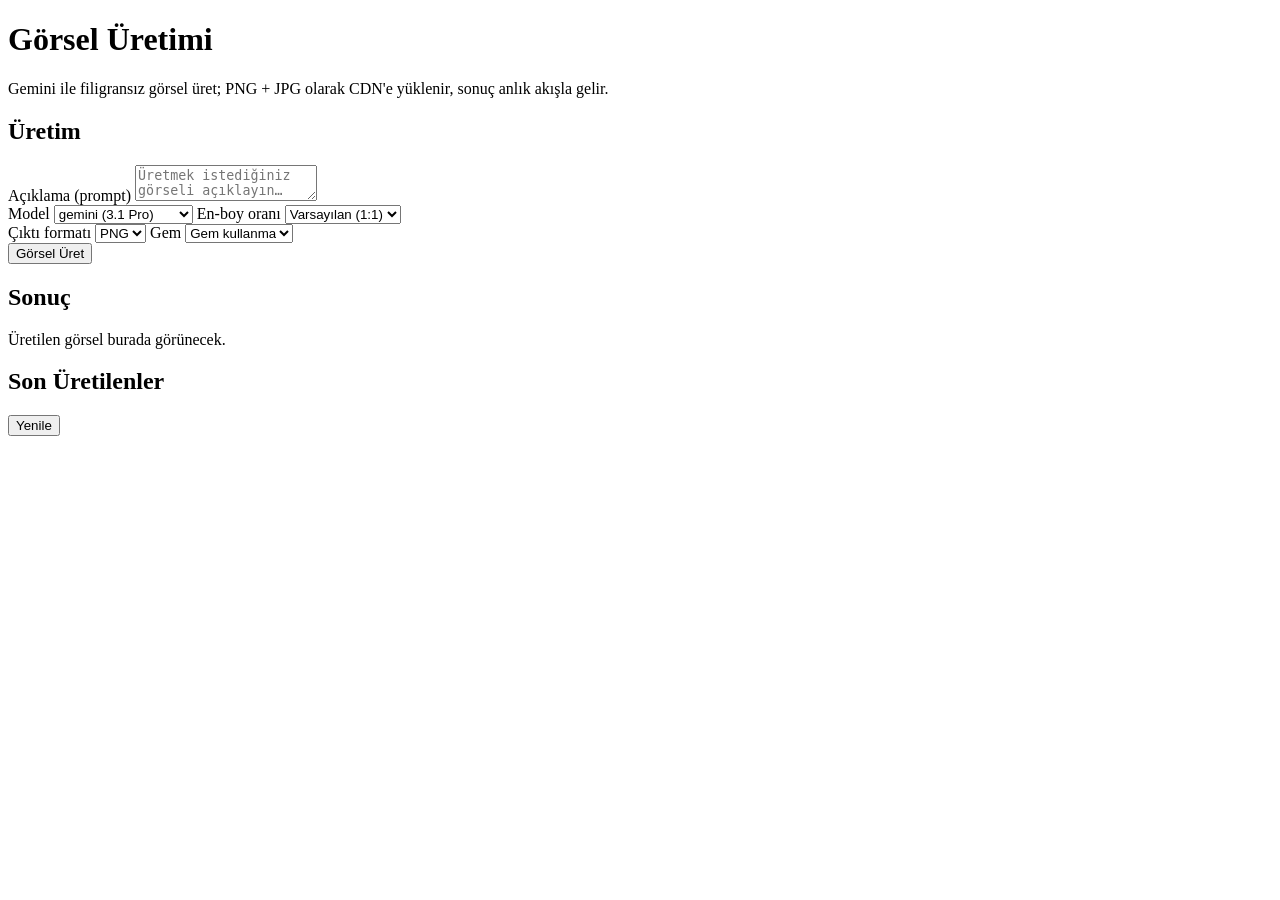
==== commit a9efe5ad: "u" ====
--- a/src/gemini_webapi/server/static/index.html
+++ b/src/gemini_webapi/server/static/index.html
@@ -3,1769 +3,203 @@
 <head>
   <meta charset="utf-8">
   <meta name="viewport" content="width=device-width, initial-scale=1">
-  <title>Gemini API Yönetim Paneli</title>
+  <title>Görsel Üretimi · Gemini Panel</title>
   <link rel="icon" href="data:,">
-  <style>
-    :root {
-      color-scheme: light;
-      --bg: #fdf9f2;
-      --panel: #fff;
-      --soft: #f7f3ec;
-      --soft-strong: #f1ede6;
-      --line: #e8ded2;
-      --line-strong: #d9c2b6;
-      --text: #1c1c18;
-      --muted: #54433a;
-      --accent: #8d4a17;
-      --accent-hover: #b66a35;
-      --accent-soft: #f2e0cc;
-      --danger: #ba1a1a;
-      --ok: #6d855f;
-      --warn: #a06119;
-      --code-bg: #31302c;
-    }
-    * { box-sizing: border-box; }
-    body {
-      margin: 0;
-      background:
-        linear-gradient(180deg, rgba(255,255,255,.42), rgba(255,255,255,0) 260px),
-        var(--bg);
-      color: var(--text);
-      font: 14px/1.55 "Plus Jakarta Sans", "PingFang SC", "Microsoft YaHei", system-ui, -apple-system, BlinkMacSystemFont, "Segoe UI", sans-serif;
-    }
-    header {
-      display: flex;
-      justify-content: space-between;
-      align-items: center;
-      gap: 16px;
-      padding: 16px 24px;
-      border-bottom: 1px solid var(--line);
-      background: rgba(253, 249, 242, .94);
-      backdrop-filter: blur(10px);
-      position: sticky;
-      top: 0;
-      z-index: 5;
-    }
-    h1 {
-      margin: 0;
-      font-family: "Noto Serif SC", "Noto Serif", serif;
-      font-size: 21px;
-      font-weight: 500;
-      letter-spacing: 0;
-    }
-    h2 {
-      margin: 0;
-      font-family: "Noto Serif SC", "Noto Serif", serif;
-      font-size: 17px;
-      font-weight: 500;
-      letter-spacing: 0;
-    }
-    h3 { margin: 0 0 8px; font-size: 13px; color: var(--muted); }
-    main { width: min(1240px, calc(100vw - 32px)); margin: 0 auto; padding: 16px 0 24px; display: grid; gap: 14px; }
-    nav {
-      display: flex;
-      flex-wrap: wrap;
-      gap: 8px;
-      padding: 6px;
-      border: 1px solid var(--line);
-      border-radius: 4px;
-      background: var(--soft);
-    }
-    nav button { flex: 0 0 auto; }
-    nav button.active { background: var(--accent); color: #fff; border-color: var(--accent); }
-    section {
-      background: var(--panel);
-      border: 1px solid var(--line);
-      border-radius: 4px;
-      overflow: hidden;
-    }
-    .section-head {
-      min-height: 48px;
-      padding: 11px 14px;
-      display: flex;
-      justify-content: space-between;
-      align-items: center;
-      gap: 12px;
-      border-bottom: 1px solid var(--line);
-    }
-    .content { padding: 13px 14px; min-width: 0; }
-    .grid {
-      display: grid;
-      grid-template-columns: minmax(300px, 430px) minmax(0, 1fr);
-      gap: 16px;
-      align-items: start;
-      min-width: 0;
-    }
-    .grid > *, .split > *, .three > *, .charts > *, .cards > *, .media-grid > * { min-width: 0; }
-    .cards { display: grid; grid-template-columns: repeat(6, minmax(120px, 1fr)); gap: 8px; }
-    .card {
-      border: 1px solid var(--line);
-      border-radius: 4px;
-      background: var(--soft);
-      padding: 10px 12px;
-      display: grid;
-      gap: 6px;
-      min-height: 72px;
-    }
-    .card strong { font-size: 22px; line-height: 1; }
-    .stack { display: grid; gap: 12px; min-width: 0; }
-    .row { display: flex; align-items: center; gap: 8px; flex-wrap: wrap; min-width: 0; }
-    .button-row button { flex: 0 0 auto; }
-    .segmented {
-      display: inline-flex;
-      flex-wrap: wrap;
-      gap: 6px;
-      padding: 4px;
-      border: 1px solid var(--line);
-      border-radius: 4px;
-      background: var(--panel);
-    }
-    .segmented button {
-      min-height: 30px;
-      border-color: transparent;
-      background: transparent;
-      padding: 5px 9px;
-    }
-    .segmented button.active-filter { background: var(--accent-soft); color: var(--accent); border-color: var(--line-strong); }
-    .split { display: grid; grid-template-columns: minmax(0, 1fr) minmax(0, 1fr); gap: 10px; min-width: 0; }
-    .three { display: grid; grid-template-columns: repeat(auto-fit, minmax(260px, 1fr)); gap: 10px; }
-    .charts { display: grid; grid-template-columns: minmax(260px, 360px) minmax(0, 1fr); gap: 12px; align-items: stretch; }
-    .chart-box {
-      border: 1px solid var(--line);
-      border-radius: 4px;
-      background: var(--soft);
-      padding: 12px;
-      display: grid;
-      gap: 10px;
-      min-height: 150px;
-      min-width: 0;
-    }
-    .gauge { height: 10px; border-radius: 4px; background: var(--soft-strong); overflow: hidden; }
-    .gauge-fill { width: 0%; height: 100%; background: var(--ok); transition: width .2s ease; }
-    .gauge-fill.warn { background: var(--warn); }
-    .gauge-fill.bad { background: var(--danger); }
-    .bars { display: grid; gap: 8px; }
-    .bar-row { display: grid; grid-template-columns: minmax(120px, 190px) 1fr auto; gap: 8px; align-items: center; }
-    .bar-label, .bar-value { white-space: nowrap; overflow: hidden; text-overflow: ellipsis; }
-    .bar-track { height: 9px; border-radius: 4px; background: var(--soft-strong); overflow: hidden; }
-    .bar-fill { width: 0%; height: 100%; background: var(--accent); }
-    .trend { display: grid; grid-template-columns: repeat(20, 1fr); gap: 3px; align-items: end; height: 48px; }
-    .trend span { display: block; min-height: 4px; border-radius: 3px 3px 0 0; background: #d7c3b0; }
-    .trend span.warn { background: var(--warn); }
-    .trend span.bad { background: var(--danger); }
-    button {
-      min-height: 36px;
-      border: 1px solid var(--line);
-      background: var(--panel);
-      color: var(--text);
-      border-radius: 4px;
-      padding: 7px 10px;
-      font: inherit;
-      cursor: pointer;
-      white-space: nowrap;
-    }
-    button.primary { background: var(--accent); color: #fff; border-color: var(--accent); }
-    button.primary:hover { background: var(--accent-hover); border-color: var(--accent-hover); }
-    button:disabled { opacity: 0.6; cursor: not-allowed; }
-    button.is-loading { cursor: progress; }
-    button.is-loading::before {
-      content: "";
-      display: inline-block;
-      width: 12px;
-      height: 12px;
-      margin-right: 6px;
-      vertical-align: -1px;
-      border: 2px solid currentColor;
-      border-top-color: transparent;
-      border-radius: 50%;
-      animation: btn-spin 0.7s linear infinite;
-    }
-    @keyframes btn-spin { to { transform: rotate(360deg); } }
-    button.soft { background: var(--accent-soft); color: var(--accent); border-color: var(--line-strong); }
-    button.danger { color: var(--danger); border-color: #e9b8b1; background: #fffafa; }
-    button:hover {
-      border-color: var(--line-strong);
-      transform: translateY(-1px);
-      box-shadow: 0 2px 8px rgba(49, 48, 44, .04);
-    }
-    input, textarea, select {
-      width: 100%;
-      min-width: 0;
-      border: 1px solid var(--line);
-      border-radius: 4px;
-      padding: 8px 10px;
-      background: #fffdf9;
-      color: var(--text);
-      font: inherit;
-    }
-    input:focus, textarea:focus, select:focus {
-      outline: none;
-      border-color: var(--accent-hover);
-      box-shadow: 0 0 0 3px rgba(182, 106, 53, .12);
-    }
-    textarea { min-height: 106px; resize: vertical; font-family: "JetBrains Mono", Consolas, ui-monospace, SFMono-Regular, monospace; font-size: 12px; }
-    label { display: grid; gap: 6px; color: var(--muted); font-size: 12px; min-width: 0; }
-    .hint { color: var(--muted); font-size: 12px; }
-    .status { display: inline-flex; align-items: center; gap: 7px; color: var(--muted); font-size: 13px; }
-    .dot { width: 8px; height: 8px; border-radius: 50%; background: var(--muted); }
-    .dot.ok { background: var(--ok); }
-    .pill {
-      display: inline-flex;
-      border: 1px solid var(--line);
-      border-radius: 4px;
-      padding: 2px 8px;
-      font-size: 12px;
-      color: var(--muted);
-      background: #fffdf9;
-    }
-    .pill.current { color: var(--ok); border-color: #c8d7bd; background: #eef3e8; }
-    .pill.off { color: var(--warn); border-color: #e8cda8; background: #f8ead8; }
-    .account, .item {
-      border: 1px solid var(--line);
-      border-radius: 4px;
-      background: var(--soft);
-      padding: 10px;
-      display: grid;
-      gap: 8px;
-      min-width: 0;
-    }
-    .account-top { display: flex; justify-content: space-between; gap: 10px; align-items: flex-start; min-width: 0; }
-    .account-top > div:first-child { min-width: 0; }
-    .account-name { font-weight: 700; overflow-wrap: anywhere; }
-    .media-grid { display: grid; grid-template-columns: repeat(auto-fit, minmax(280px, 1fr)); gap: 10px; }
-    .media-card {
-      border: 1px solid var(--line);
-      border-radius: 4px;
-      background: var(--soft);
-      padding: 10px;
-      display: grid;
-      gap: 8px;
-      min-width: 0;
-    }
-    .media-preview {
-      aspect-ratio: 16 / 10;
-      min-width: 0;
-      overflow: hidden;
-      border: 1px solid var(--line);
-      border-radius: 4px;
-      background: #fffdf9;
-      display: grid;
-      place-items: center;
-    }
-    .media-card img, .media-card video {
-      width: 100%;
-      height: 100%;
-      min-width: 0;
-      object-fit: contain;
-      border: 0;
-      border-radius: 0;
-      background: transparent;
-    }
-    .media-card audio { width: 100%; }
-    .media-preview-empty { min-width: 0; overflow-wrap: anywhere; }
-    .media-title { font-weight: 700; overflow-wrap: anywhere; }
-    .media-url {
-      overflow: hidden;
-      text-overflow: ellipsis;
-      white-space: normal;
-      max-width: 100%;
-      overflow-wrap: anywhere;
-    }
-    .line-clamp {
-      overflow: hidden;
-      display: -webkit-box;
-      -webkit-line-clamp: 2;
-      -webkit-box-orient: vertical;
-      overflow-wrap: anywhere;
-    }
-    .media-actions { display: flex; gap: 8px; flex-wrap: wrap; }
-    .media-preview-empty {
-      border: 1px dashed var(--line);
-      border-radius: 4px;
-      padding: 12px;
-      color: var(--muted);
-      background: var(--soft);
-      font-size: 12px;
-      min-height: 72px;
-      display: grid;
-      align-content: center;
-    }
-    .accounts-layout { display: grid; gap: 14px; min-width: 0; }
-    .account-tools { display: grid; grid-template-columns: minmax(0, 1fr) minmax(0, 1fr); gap: 14px; align-items: stretch; }
-    .account-tools > section { height: 100%; }
-    .account-grid { display: grid; grid-template-columns: repeat(auto-fit, minmax(320px, 1fr)); gap: 10px; }
-    .table-wrap { overflow: auto; border: 1px solid var(--line); border-radius: 4px; max-width: 100%; min-width: 0; max-height: 620px; background: var(--panel); }
-    table { width: 100%; border-collapse: collapse; min-width: 1040px; }
-    th, td { padding: 9px 10px; border-bottom: 1px solid var(--line); text-align: left; vertical-align: top; white-space: nowrap; }
-    th { background: var(--soft-strong); color: var(--muted); font-size: 12px; font-weight: 650; position: sticky; top: 0; z-index: 1; }
-    tr:last-child td { border-bottom: 0; }
-    .error-cell { white-space: normal; overflow-wrap: anywhere; min-width: 220px; max-width: 420px; }
-    .clip-cell { max-width: 190px; overflow: hidden; text-overflow: ellipsis; white-space: nowrap; }
-    .log-cards { display: none; gap: 10px; }
-    .log-card {
-      border: 1px solid var(--line);
-      border-radius: 4px;
-      background: var(--soft);
-      padding: 10px;
-      display: grid;
-      gap: 8px;
-      min-width: 0;
-    }
-    .log-card-top { display: flex; justify-content: space-between; gap: 10px; align-items: flex-start; min-width: 0; }
-    .log-meta-grid { display: grid; grid-template-columns: 1fr 1fr; gap: 7px; }
-    .log-meta { border: 1px solid var(--line); border-radius: 4px; background: #fffdf9; padding: 7px; min-width: 0; }
-    .log-meta span { display: block; color: var(--muted); font-size: 11px; }
-    .log-meta strong { display: block; overflow: hidden; text-overflow: ellipsis; white-space: nowrap; font-size: 12px; }
-    .log-error { white-space: normal; overflow-wrap: anywhere; }
-    .nowrap { white-space: nowrap; }
-    .ok-text { color: var(--ok); font-weight: 650; }
-    .bad-text { color: var(--danger); font-weight: 650; }
-    pre {
-      margin: 0;
-      max-height: 360px;
-      max-width: 100%;
-      overflow: auto;
-      border: 1px solid var(--line);
-      border-radius: 4px;
-      background: var(--code-bg);
-      color: #f4f0e9;
-      padding: 12px;
-      font-family: "JetBrains Mono", Consolas, ui-monospace, SFMono-Regular, monospace;
-      font-size: 12px;
-      white-space: pre-wrap;
-      overflow-wrap: anywhere;
-    }
-    details.raw-json {
-      border: 1px solid var(--line);
-      border-radius: 4px;
-      overflow: hidden;
-      background: var(--soft);
-      min-width: 0;
-      max-width: 100%;
-    }
-    details.raw-json:not([open]) { background: #fffdf9; }
-    details.raw-json > summary {
-      cursor: pointer;
-      padding: 10px 12px;
-      color: var(--muted);
-      font-size: 12px;
-      user-select: none;
-    }
-    details.raw-json pre {
-      border: 0;
-      border-top: 1px solid var(--line);
-      border-radius: 0;
-      max-height: 260px;
-    }
-    .view { display: none; }
-    .view.active { display: grid; gap: 14px; }
-    .modal-backdrop {
-      position: fixed;
-      inset: 0;
-      display: none;
-      align-items: center;
-      justify-content: center;
-      padding: 18px;
-      background: rgba(49, 48, 44, .38);
-      z-index: 20;
-    }
-    .modal-backdrop.open { display: flex; }
-    .login-backdrop {
-      position: fixed;
-      inset: 0;
-      z-index: 30;
-      display: none;
-      place-items: center;
-      padding: 20px;
-      background: var(--bg);
-    }
-    .login-backdrop.open { display: grid; }
-    .login-panel {
-      width: min(420px, 100%);
-      border: 1px solid var(--line);
-      border-radius: 4px;
-      background: var(--panel);
-      padding: 18px;
-      display: grid;
-      gap: 14px;
-    }
-    .modal {
-      width: min(680px, 100%);
-      max-height: calc(100vh - 36px);
-      overflow: auto;
-      border: 1px solid var(--line);
-      border-radius: 4px;
-      background: var(--panel);
-      box-shadow: 0 18px 48px rgba(49, 48, 44, .16);
-    }
-    .modal-head { display: flex; justify-content: space-between; align-items: center; padding: 14px; border-bottom: 1px solid var(--line); }
-    .modal-body { padding: 14px; display: grid; gap: 12px; }
-    .notice { border: 1px solid var(--line-strong); background: var(--accent-soft); color: #6f3b12; border-radius: 4px; padding: 10px; font-size: 12px; }
-    .notice.warning { border-color: #e8cda8; background: #f8ead8; color: #6e3f0f; }
-    .notice.danger { border-color: #e9b8b1; background: #fff1ef; color: #93000a; }
-    .diagnostic {
-      display: grid;
-      grid-template-columns: minmax(0, 1fr) auto;
-      gap: 12px;
-      align-items: start;
-    }
-    .diagnostic-title { font-weight: 700; color: var(--text); }
-    .diagnostic-actions { display: flex; flex-wrap: wrap; gap: 8px; justify-content: flex-end; }
-    .status-grid { display: grid; grid-template-columns: repeat(3, minmax(0, 1fr)); gap: 8px; }
-    .status-cell { border: 1px solid var(--line); background: #fffdf9; border-radius: 4px; padding: 8px; min-width: 0; }
-    .status-cell strong { display: block; font-size: 16px; }
-    .cooldown-grid { display: grid; grid-template-columns: repeat(3, minmax(0, 1fr)); gap: 10px; }
-    .cooldown-card {
-      border: 1px solid var(--line);
-      border-radius: 4px;
-      background: #fffdf9;
-      padding: 10px;
-      display: grid;
-      gap: 6px;
-      min-width: 0;
-    }
-    .cooldown-card.warning { border-color: #e8cda8; background: #f8ead8; }
-    .cooldown-card.danger { border-color: #e9b8b1; background: #fff1ef; }
-    .cooldown-card strong { font-size: 18px; }
-    @media (max-width: 980px) {
-      .grid, .split, .three, .charts, .media-grid, .account-tools { grid-template-columns: 1fr; }
-      .cards { grid-template-columns: repeat(2, minmax(0, 1fr)); }
-      .diagnostic { grid-template-columns: 1fr; }
-      .diagnostic-actions { justify-content: flex-start; }
-      .cooldown-grid { grid-template-columns: 1fr; }
-    }
-    @media (max-width: 560px) {
-      header { flex-direction: column; align-items: flex-start; }
-      main { padding: 10px; }
-      nav {
-        display: grid;
-        grid-template-columns: 1fr 1fr;
-        padding: 6px;
-      }
-      nav button { width: 100%; }
-      .section-head { align-items: flex-start; flex-direction: column; }
-      .section-head > button, .section-head .row { width: 100%; }
-      .cards { grid-template-columns: 1fr; }
-      .row button:not(nav button) { flex: 1 1 120px; }
-      .button-row button { flex: 1 1 120px; }
-      .request-log-table { display: none; }
-      .log-cards { display: grid; }
-      .log-meta-grid { grid-template-columns: 1fr; }
-    }
-  </style>
+  <link rel="preconnect" href="https://fonts.googleapis.com">
+  <link href="https://fonts.googleapis.com/css2?family=Inter:wght@400;500;600;700&family=JetBrains+Mono:wght@400;500&display=swap" rel="stylesheet">
+  <link rel="stylesheet" href="/static/app.css">
 </head>
 <body>
-  <div id="loginBackdrop" class="login-backdrop">
-    <form id="loginForm" class="login-panel">
-      <h2>Yönetici Girişi</h2>
-      <div class="notice">Sunucu dağıtım modunda panele erişmek için yönetici şifresi gereklidir. Harici API çağrıları için lütfen sistem tarafından otomatik oluşturulan API Anahtarını (API Key) kullanın.</div>
-      <label>Yönetici Şifresi<input id="adminPassword" type="password" autocomplete="current-password"></label>
-      <button class="primary" type="submit">Giriş Yap</button>
-      <div id="loginMessage" class="hint"></div>
-    </form>
-  </div>
-  <header>
-    <h1>Gemini API Yönetim Paneli</h1>
-    <div class="status"><span id="healthDot" class="dot"></span><span id="healthText">Bağlanıyor</span><button id="logoutBtn" style="display:none">Çıkış Yap</button></div>
-  </header>
-
   <main>
-    <nav>
-      <button data-tab="dashboard" class="active">Panel</button>
-      <button data-tab="native">Yerel Üretim</button>
-      <button data-tab="gems">Gems</button>
-      <button data-tab="research">Deep Research</button>
-      <button data-tab="media">Medya Sonuçları</button>
-      <button data-tab="accounts">Hesap Ayarları</button>
-      <button data-tab="system">Sistem Ayarları</button>
-      <button data-tab="apidocs">API Dokümanı</button>
-    </nav>
-
-    <div id="dashboard" class="view active">
-      <section>
-        <div class="section-head">
-          <h2>İstek Paneli</h2>
-          <button id="refreshAllBtn">Yenile</button>
-        </div>
-        <div class="content stack">
-          <div class="cards">
-            <div class="card"><strong id="metricAccounts">0</strong><span class="hint">Aktif Hesaplar</span></div>
-            <div class="card"><strong id="metricCurrent">-</strong><span class="hint">Mevcut Hesap</span></div>
-            <div class="card"><strong id="metricRequests">0</strong><span class="hint">Kalıcı Günlük Sayısı</span></div>
-            <div class="card"><strong id="metricMedia">0</strong><span class="hint">Medya İndeksi</span></div>
-            <div class="card"><strong id="metricErrorRate">0%</strong><span class="hint">Son Hata Oranı</span></div>
-            <div class="card"><strong id="metricWarnings">0</strong><span class="hint">Uyarı Sayısı</span></div>
-          </div>
-          <div class="charts">
-            <div class="chart-box">
-              <div class="row"><b>Hata Oranı</b><span id="errorGaugeText" class="hint">Son 80 Kayıt</span></div>
-              <div class="gauge"><div id="errorGaugeFill" class="gauge-fill"></div></div>
-              <div id="errorTrend" class="trend"></div>
-              <div id="warningList" class="stack"></div>
-            </div>
-            <div class="chart-box">
-              <div class="row"><b>Model Kullanımı</b><span class="hint">Son günlüklere göre istatistikler</span></div>
-              <div id="modelChart" class="bars"></div>
-            </div>
-          </div>
-          <div class="chart-box">
-            <div class="row"><b>Medya Bekleme Süresi Özeti</b><span class="hint">Hesap havuzuna göre Görsel / Video / Ses istatistikleri</span></div>
-            <div id="mediaCooldownOverview" class="cooldown-grid"></div>
-          </div>
-          <div class="three">
-            <div class="item"><b>Gemini 3.1 Pro</b><span class="hint">model: gemini veya gemini-3.1-pro</span></div>
-            <div class="item"><b>Gemini 3.5 Flash</b><span class="hint">model: gemini-3.5-flash</span></div>
-            <div class="item"><b>Gemini 3.1 Flash-Lite</b><span class="hint">model: gemini-3.1-flash-lite</span></div>
-          </div>
-        </div>
-      </section>
-      <section>
-        <div class="section-head">
-          <h2>İstek Günlükleri</h2>
-          <span class="hint">Son 80 Kayıt</span>
-        </div>
-        <div class="content">
-          <div class="table-wrap">
-            <table class="request-log-table">
-              <thead><tr><th>Zaman</th><th>Durum</th><th>Hesap</th><th>Model</th><th>Uç Nokta</th><th>Tür</th><th>Medya</th><th>Süre</th><th>Hata</th></tr></thead>
-              <tbody id="requestLogRows"></tbody>
-            </table>
-            <div id="requestLogCards" class="log-cards"></div>
-          </div>
-        </div>
-      </section>
+    <div class="page-title">
+      <h1>Görsel Üretimi</h1>
+      <p>Gemini ile filigransız görsel üret; PNG + JPG olarak CDN'e yüklenir, sonuç anlık akışla gelir.</p>
     </div>
 
-    <div id="native" class="view">
-      <section>
-        <div class="section-head">
-          <h2>Gemini Yerel Üretim</h2>
-          <div class="row button-row">
-            <button id="nativeGenerateBtn" class="primary">Üret</button>
-            <button id="nativeStreamBtn" class="soft">Akışlı Üret</button>
-          </div>
-        </div>
-        <div class="content grid">
-          <div class="stack">
+    <div class="grid-2">
+      <div class="panel">
+        <div class="panel-head"><h2>Üretim</h2></div>
+        <div class="panel-body stack">
+          <label>Açıklama (prompt)
+            <textarea id="prompt" placeholder="Üretmek istediğiniz görseli açıklayın…"></textarea>
+          </label>
+          <div class="split">
             <label>Model
-              <select id="nativeModel">
-                <option value="gemini">gemini / 3.1 Pro</option>
+              <select id="model">
+                <option value="gemini">gemini (3.1 Pro)</option>
                 <option value="gemini-3.1-pro">gemini-3.1-pro</option>
                 <option value="gemini-3.5-flash">gemini-3.5-flash</option>
                 <option value="gemini-3.1-flash-lite">gemini-3.1-flash-lite</option>
               </select>
             </label>
+            <label>En-boy oranı
+              <select id="aspectRatio">
+                <option value="">Varsayılan (1:1)</option>
+                <option value="1:1">1:1 · Kare</option>
+                <option value="16:9">16:9 · Yatay</option>
+                <option value="9:16">9:16 · Dikey</option>
+              </select>
+            </label>
+          </div>
+          <div class="split">
+            <label>Çıktı formatı
+              <select id="outputFormat">
+                <option value="png">PNG</option>
+                <option value="jpg">JPG</option>
+              </select>
+            </label>
             <label>Gem
-              <select id="nativeGem"><option value="">Gem Kullanma</option></select>
-            </label>
-            <label>İstem (Prompt)
-              <textarea id="nativePrompt" placeholder="Metin, görsel/video/müzik üretim gereksinimlerini veya Gemini yerel sınıflandırılmış çıktı gerektiren görevleri girin"></textarea>
-            </label>
-            <div class="row">
-              <label><input id="nativeTemporary" type="checkbox"> Geçici Oturum</label>
-              <label><input id="nativeDeepResearch" type="checkbox"> Deep Research Modu</label>
-            </div>
-            <label>Referans Ekler
-              <input id="nativeFile" type="file" multiple accept="image/*,video/*,audio/*,.pdf,.txt,.md,.json,.csv">
-            </label>
-            <div class="row button-row">
-              <button id="uploadFileBtn">Referans Ekini Yükle</button>
-              <button id="clearFilesBtn">Ekleri Temizle</button>
-              <span id="fileInfo" class="hint"></span>
-            </div>
+              <select id="gem"><option value="">Gem kullanma</option></select>
+            </label>
           </div>
-          <div class="stack">
-            <div id="nativePreview" class="media-preview-empty">Medya sonuçları burada görüntülenecektir.</div>
-            <details class="raw-json"><summary>Ham JSON</summary><pre id="nativeOutput">Üretim sonucu bekleniyor...</pre></details>
-          </div>
+          <button id="generateBtn" class="primary">Görsel Üret</button>
+          <div class="hint" id="genStatus"></div>
         </div>
-      </section>
+      </div>
+
+      <div class="panel">
+        <div class="panel-head"><h2>Sonuç</h2></div>
+        <div class="panel-body">
+          <div id="preview" class="preview-empty">Üretilen görsel burada görünecek.</div>
+        </div>
+      </div>
     </div>
 
-    <div id="gems" class="view">
-      <section>
-        <div class="section-head">
-          <h2>Gems / Sistem İstemi (System Prompt)</h2>
-          <button id="refreshGemsBtn">Gems Yenile</button>
-        </div>
-        <div class="content grid">
-          <div class="stack">
-            <label>İsim<input id="gemName" placeholder="Örn: Kod İnceleme Asistanı"></label>
-            <label>Açıklama<input id="gemDescription" placeholder="İsteğe bağlı"></label>
-            <label>System Prompt<textarea id="gemPrompt" placeholder="Gem için sistem talimatını buraya yazın"></textarea></label>
-            <div class="row button-row">
-              <button id="createGemBtn" class="primary">Gem Oluştur</button>
-              <button id="updateGemBtn">Seçili Gem'i Güncelle</button>
-              <button id="deleteGemBtn" class="danger">Seçili Gem'i Sil</button>
-            </div>
-            <input id="selectedGemId" placeholder="Seçili Gem ID" readonly>
-          </div>
-          <div id="gemList" class="stack"></div>
-        </div>
-      </section>
-    </div>
-
-    <div id="research" class="view">
-      <section>
-        <div class="section-head">
-          <h2>Deep Research</h2>
-          <div class="row button-row">
-            <button id="researchPlanBtn" class="primary">Plan Oluştur</button>
-            <button id="researchStartBtn">Başlat</button>
-            <button id="researchStatusBtn">Durumu Kontrol Et</button>
-            <button id="researchWaitBtn" class="soft">Sonucu Bekle</button>
-          </div>
-        </div>
-        <div class="content grid">
-          <div class="stack">
-            <label>Araştırma Konusu<textarea id="researchPrompt" placeholder="Derinlemesine araştırılması gereken konuyu girin"></textarea></label>
-            <label>Görev ID<input id="researchJobId" placeholder="Plan oluşturulduktan sonra otomatik doldurulur"></label>
-            <div class="split">
-              <label>Sorgulama Aralığı (Saniye)<input id="researchInterval" type="number" min="2" value="10"></label>
-              <label>Zaman Aşımı (Saniye)<input id="researchTimeout" type="number" min="30" value="600"></label>
-            </div>
-            <button id="refreshJobsBtn">Görev Listesini Yenile</button>
-            <div id="jobList" class="stack"></div>
-          </div>
-          <details class="raw-json" open><summary>Görev Çıktısı</summary><pre id="researchOutput">Deep Research işlemleri bekleniyor...</pre></details>
-        </div>
-      </section>
-    </div>
-
-    <div id="media" class="view">
-      <section>
-        <div class="section-head">
-          <h2>Medya Üretimi</h2>
-          <button id="mediaGenerateBtn" class="primary">Medya Üret</button>
-        </div>
-        <div class="content grid">
-          <div class="stack">
-            <div class="split">
-              <label>Tür
-                <select id="mediaGenerateKind">
-                  <option value="image">Görsel</option>
-                  <option value="video">Video</option>
-                  <option value="audio">Ses</option>
-                </select>
-              </label>
-              <label>Model
-                <select id="mediaGenerateModel">
-                  <option value="gemini">gemini / 3.1 Pro</option>
-                  <option value="gemini-3.1-pro">gemini-3.1-pro</option>
-                  <option value="gemini-3.5-flash">gemini-3.5-flash</option>
-                  <option value="gemini-3.1-flash-lite">gemini-3.1-flash-lite</option>
-                </select>
-              </label>
-            </div>
-            <label>Üretim Açıklaması
-              <textarea id="mediaGeneratePrompt" placeholder="Üretmek istediğiniz görsel, video veya ses içeriğini açıklayın"></textarea>
-            </label>
-            <label>Referans Ekler
-              <input id="mediaGenerateFile" type="file" multiple accept="image/*,video/*,audio/*,.pdf,.txt,.md,.json,.csv">
-            </label>
-            <div class="row button-row">
-              <button id="mediaUploadFileBtn">Referans Ekini Yükle</button>
-              <button id="mediaClearFilesBtn">Ekleri Temizle</button>
-              <span id="mediaFileInfo" class="hint"></span>
-            </div>
-            <div class="notice">Yönetim panelinde üretilen medya öncelikle nesne depolama alanına (Object Storage) yüklenir. Nesne depolama yapılandırılmamışsa yerel önbelleğe kaydedilir. API çağrıları üzerinden nesne depolamaya yükleme zorunlu değildir.</div>
-          </div>
-          <div class="stack">
-            <div id="mediaGeneratePreview" class="media-preview-empty">Üretilen görsel, video veya ses burada görüntülenecektir.</div>
-            <details class="raw-json"><summary>Ham JSON</summary><pre id="mediaGenerateOutput">Medya üretimi bekleniyor...</pre></details>
-          </div>
-        </div>
-      </section>
-      <section>
-        <div class="section-head">
-          <h2>Medya Sonuçları</h2>
-          <button id="refreshMediaBtn">Medyayı Yenile</button>
-        </div>
-        <div class="content stack">
-          <div class="segmented" id="mediaFilters">
-            <button data-media-kind="" class="active-filter">Tümü</button>
-            <button data-media-kind="image">Görsel</button>
-            <button data-media-kind="video">Video</button>
-            <button data-media-kind="audio">Ses</button>
-            <button data-media-kind="web_image">Web Görseli</button>
-          </div>
-          <div id="mediaList" class="three"></div>
-        </div>
-      </section>
-    </div>
-
-    <div id="accounts" class="view">
-      <div class="accounts-layout">
-        <div class="account-tools">
-          <section>
-            <div class="section-head"><h2>Geçiş Ayarları</h2><button id="saveSettingsBtn" class="primary">Ayarları Kaydet</button></div>
-            <div class="content stack">
-              <div class="split">
-                <label>Kaç çağrıdan sonra geçiş yapılsın<input id="switchOnUses" type="number" min="0" step="1"></label>
-                <label>Kaç hatadan sonra geçiş yapılsın<input id="failureThreshold" type="number" min="0" step="1"></label>
-              </div>
-              <button id="switchNextBtn" class="soft">Sonraki Hesaba Manuel Geç</button>
-              <span class="hint">Değeri 0 olarak ayarlamak, ilgili otomatik geçişi devre dışı bırakır; ancak 429/503 hataları ve kimlik doğrulama hatalarında koruyucu geçiş yapılmaya devam edilir.</span>
-            </div>
-          </section>
-          <section>
-            <div class="section-head"><h2>Kimlik Doğrulama İşlemleri</h2><button id="saveAuthBtn" class="primary">Yetkilendirme Çerezini (Cookie) Kaydet</button></div>
-            <div class="content stack">
-              <div class="notice">"Web Yetkilendirmesi" butonuna tıkladığınızda, konteyner içindeki tarayıcı başlatılacak ve noVNC yeni bir sekmede açılacaktır. Giriş işlemini tamamladıktan sonra buraya dönerek Çerezi (Cookie) kaydedin.</div>
-              <div class="row button-row">
-                <button id="reopenAuthBtn">Yetkilendirme Arayüzünü Aç</button>
-                <button id="reloadAuthBtn">Yetkilendirme Tarayıcısını Yenile</button>
-                <button id="closeAuthBtn">Yetkilendirme Oturumunu Kapat</button>
-              </div>
-            </div>
-          </section>
-        </div>
-        <section>
-          <div class="section-head"><h2>Hesap Havuzu</h2><button id="refreshAccountsBtn">Yenile</button></div>
-          <div class="content stack">
-            <div id="currentAccountPanel" class="notice">Mevcut hesap durumu yükleniyor...</div>
-            <div class="row button-row">
-              <button id="importBtn">İçe Aktar</button>
-              <button id="exportBtn">Dışa Aktar</button>
-              <button id="validateCurrentBtn">Mevcudu Doğrula</button>
-              <button id="validateAllBtn">Tümünü Doğrula</button>
-              <button id="manualOpenBtn">Manuel Ekle</button>
-              <button id="authOpenBtn" class="primary">Web Yetkilendirmesi</button>
-            </div>
-            <div id="accountList" class="account-grid"></div>
-          </div>
-        </section>
-      </div>
-    </div>
-
-    <div id="system" class="view">
-      <section>
-        <div class="section-head">
-          <h2>Sistem Ayarları</h2>
-          <div class="row button-row">
-            <button id="refreshSystemSettingsBtn">Yenile</button>
-            <button id="saveSystemSettingsBtn" class="primary">Sistem Ayarlarını Kaydet</button>
-          </div>
-        </div>
-        <div class="content grid">
-          <div class="stack">
-            <div class="notice">API Anahtarı (API Key) sistem tarafından otomatik olarak üretilir ve harici uç noktaların (/v1) kimlik doğrulaması yapması için kullanılır. Oluşturulan anahtarın açık metni yalnızca bir kez gösterilir, lütfen güvenli bir yerde saklayın.</div>
-            <div class="row button-row">
-              <button id="generateApiKeyBtn" class="primary">API Anahtarı Üret</button>
-              <button id="forgetLocalApiKeyBtn">Bu Tarayıcıdaki Anahtarı Temizle</button>
-            </div>
-            <div id="generatedApiKeyBox" class="notice" style="display:none"></div>
-            <div id="apiKeyList" class="stack"></div>
-            <label><input id="objectStorageEnabled" type="checkbox"> Nesne Depolamayı Etkinleştir</label>
-            <div class="split">
-              <label>Endpoint<input id="objectStorageEndpoint" placeholder="https://s3.example.com"></label>
-              <label>Region<input id="objectStorageRegion" placeholder="auto"></label>
-            </div>
-            <div class="split">
-              <label>Bucket<input id="objectStorageBucket" placeholder="media"></label>
-              <label>Prefix<input id="objectStoragePrefix" placeholder="gemini-web"></label>
-            </div>
-            <label>Public URL<input id="objectStoragePublicUrl" placeholder="https://cdn.example.com/media"></label>
-          </div>
-          <div class="stack">
-            <div class="split">
-              <label>Access Key ID<input id="objectStorageAccessKey" autocomplete="off"></label>
-              <label>Secret Access Key<input id="objectStorageSecretKey" type="password" autocomplete="new-password" placeholder="Kaydedildikten sonra gizlenerek gösterilecektir"></label>
-            </div>
-            <label><input id="objectStoragePathStyle" type="checkbox" checked> Path Style Adresi Kullan</label>
-            <div id="objectStorageStatus" class="notice">Nesne depolama durumu yükleniyor...</div>
-            <details class="raw-json" open><summary>Mevcut Ayarlar</summary><pre id="systemSettingsOutput">Yükleniyor...</pre></details>
-          </div>
-        </div>
-      </section>
-    </div>
-
-    <div id="apidocs" class="view">
-      <section>
-        <div class="section-head">
-          <h2>OpenAI Uyumlu API Dokümanı</h2>
-          <button id="copyApiBaseBtn">Temel URL'yi Kopyala</button>
-        </div>
-        <div class="content stack">
-          <div class="notice">
-            Bu sunucu, OpenAI uyumlu uç noktalar sunar. Mevcut OpenAI SDK'larını yalnızca
-            <code>base_url</code> ve <code>api_key</code> değerlerini değiştirerek kullanabilirsiniz.
-            API Key oluşturmak için <strong>Sistem Ayarları</strong> sekmesini kullanın.
-          </div>
-
-          <div class="split">
-            <label>Temel URL (base_url)<input id="apiBaseInput" readonly></label>
-            <label>Kimlik Doğrulama<input value="Authorization: Bearer &lt;API_KEY&gt;" readonly></label>
-          </div>
-
-          <details class="raw-json" open>
-            <summary>Modeller</summary>
-            <pre>gemini                 → varsayılan (gemini-3.1-pro takma adı)
-gemini-3.1-pro
-gemini-3.5-flash
-gemini-3.1-flash-lite</pre>
-          </details>
-
-          <details class="raw-json" open>
-            <summary>GET /v1/models — Model listesi</summary>
-            <pre><code class="api-snippet">curl __BASE__/v1/models \
-  -H "Authorization: Bearer $API_KEY"</code></pre>
-          </details>
-
-          <details class="raw-json" open>
-            <summary>POST /v1/chat/completions — Sohbet (Chat Completions)</summary>
-            <pre><code class="api-snippet">curl __BASE__/v1/chat/completions \
-  -H "Authorization: Bearer $API_KEY" \
-  -H "Content-Type: application/json" \
-  -d '{
-    "model": "gemini",
-    "messages": [{"role": "user", "content": "Merhaba!"}]
-  }'</code></pre>
-          </details>
-
-          <details class="raw-json">
-            <summary>POST /v1/chat/completions — Akış (stream: true)</summary>
-            <pre><code class="api-snippet">curl -N __BASE__/v1/chat/completions \
-  -H "Authorization: Bearer $API_KEY" \
-  -H "Content-Type: application/json" \
-  -d '{
-    "model": "gemini",
-    "messages": [{"role": "user", "content": "Bir hikaye anlat"}],
-    "stream": true
-  }'</code></pre>
-          </details>
-
-          <details class="raw-json">
-            <summary>Python (openai SDK)</summary>
-            <pre><code class="api-snippet">from openai import OpenAI
-
-client = OpenAI(
-    base_url="__BASE__/v1",
-    api_key="$API_KEY",
-)
-
-resp = client.chat.completions.create(
-    model="gemini",
-    messages=[{"role": "user", "content": "Merhaba!"}],
-)
-print(resp.choices[0].message.content)</code></pre>
-          </details>
-
-          <details class="raw-json">
-            <summary>POST /v1/images/generations — Görsel üretimi</summary>
-            <pre><code class="api-snippet">curl __BASE__/v1/images/generations \
-  -H "Authorization: Bearer $API_KEY" \
-  -H "Content-Type: application/json" \
-  -d '{
-    "model": "gemini",
-    "prompt": "Gün batımında bir dağ manzarası",
-    "n": 1
-  }'</code></pre>
-          </details>
-
-          <details class="raw-json">
-            <summary>POST /v1/responses — Responses API</summary>
-            <pre><code class="api-snippet">curl __BASE__/v1/responses \
-  -H "Authorization: Bearer $API_KEY" \
-  -H "Content-Type: application/json" \
-  -d '{
-    "model": "gemini",
-    "input": "Merhaba!"
-  }'</code></pre>
-          </details>
-
-          <details class="raw-json">
-            <summary>POST /v1/files — Dosya yükleme (çok parçalı / multipart)</summary>
-            <pre><code class="api-snippet">curl __BASE__/v1/files \
-  -H "Authorization: Bearer $API_KEY" \
-  -F "file=@belge.pdf"</code></pre>
-          </details>
-
-          <div class="hint">
-            Not: Yukarıdaki örneklerde <code>$API_KEY</code> yerine kendi anahtarınızı,
-            <code>__BASE__</code> yerine ise yukarıdaki Temel URL'yi yazın (kod blokları zaten
-            mevcut sunucu adresiyle otomatik doldurulur).
-          </div>
-        </div>
-      </section>
+    <div class="panel">
+      <div class="panel-head">
+        <h2>Son Üretilenler</h2>
+        <button id="refreshMediaBtn" class="small">Yenile</button>
+      </div>
+      <div class="panel-body">
+        <div id="mediaList" class="preview"></div>
+      </div>
     </div>
   </main>
 
-  <div id="manualModal" class="modal-backdrop">
-    <div class="modal">
-      <div class="modal-head"><h2>Manuel Cookie Ekle</h2><button data-close-modal="manualModal">Kapat</button></div>
-      <div class="modal-body">
-        <div class="notice">En azından __Secure-1PSID alanını doldurun; ayrıca tam cookies JSON nesnesini veya tarayıcıdan dışa aktarılan diziyi de yapıştırabilirsiniz.</div>
-        <label>Hesap Adı<input id="manualName" placeholder="İsteğe bağlı"></label>
-        <label>__Secure-1PSID<textarea id="manualPsid"></textarea></label>
-        <label>__Secure-1PSIDTS<textarea id="manualPsidts"></textarea></label>
-        <label>Tam cookies JSON formatı<textarea id="manualCookies" placeholder='{"__Secure-1PSID":"..."}'></textarea></label>
-        <div class="row button-row"><button id="manualAddBtn" class="primary">Hesap Havuzuna Ekle</button><button data-close-modal="manualModal">İptal Et</button></div>
-      </div>
-    </div>
-  </div>
-
-  <div id="authSaveModal" class="modal-backdrop">
-    <div class="modal">
-      <div class="modal-head"><h2>Yetkilendirme Çerezini Kaydet</h2><button data-close-modal="authSaveModal">Kapat</button></div>
-      <div class="modal-body">
-        <label>Hesap Adı<input id="authSaveName" placeholder="İsteğe bağlı"></label>
-        <div class="row button-row"><button id="authSaveConfirmBtn" class="primary">Kaydet</button><button data-close-modal="authSaveModal">İptal Et</button></div>
-      </div>
-    </div>
-  </div>
-
+  <script src="/static/app.js"></script>
   <script>
-    const state = { status: null, logs: [], media: [], mediaCooldowns: null, gems: [], jobs: [], files: [], mediaFiles: [], systemSettings: null, authWindow: null, adminReady: false };
-    const $ = id => document.getElementById(id);
-
-    function storedApiKey() { return localStorage.getItem("gemini-api-key") || ""; }
-    function authHeaders(extra = {}) {
-      const headers = { ...extra };
-      const key = storedApiKey();
-      if (key && !headers.Authorization) headers.Authorization = `Bearer ${key}`;
-      return headers;
-    }
-    async function api(path, options = {}) {
-      const headers = authHeaders({ "Content-Type": "application/json", ...(options.headers || {}) });
-      const response = await fetch(path, { headers, ...options });
-      if (!response.ok) {
-        let detail = response.statusText;
-        try { const data = await response.json(); detail = data.error?.message || data.detail || data.message || detail; } catch (_) {}
-        throw new Error(detail);
-      }
-      return response.json();
-    }
-    function setMsg(message) { $("healthText").textContent = message; }
-    function showJson(id, data) { $(id).textContent = typeof data === "string" ? data : JSON.stringify(data, null, 2); }
-    function setBtnLoading(btn, on, label) {
-      if (!btn) return;
-      if (on) {
-        if (btn.dataset.origText === undefined) btn.dataset.origText = btn.textContent;
-        btn.disabled = true;
-        btn.classList.add("is-loading");
-        btn.textContent = label || "Üretiliyor...";
-      } else {
-        btn.disabled = false;
-        btn.classList.remove("is-loading");
-        if (btn.dataset.origText !== undefined) {
-          btn.textContent = btn.dataset.origText;
-          delete btn.dataset.origText;
-        }
-      }
-    }
-    function showPreviewLoading(id, message) {
-      const el = $(id);
-      if (el) el.innerHTML = `<div class="media-preview-empty">${esc(message)}</div>`;
-    }
-    function esc(value) { return String(value ?? "").replaceAll("&","&amp;").replaceAll("<","&lt;").replaceAll(">","&gt;").replaceAll('"',"&quot;"); }
-    function fmt(value) { const d = new Date(value); return Number.isNaN(d.getTime()) ? (value || "-") : d.toLocaleString(); }
-    function fmtDuration(seconds) {
-      const value = Math.max(0, Number(seconds || 0));
-      if (!value) return "Yakında düzelecek";
-      const hours = Math.floor(value / 3600);
-      const minutes = Math.ceil((value % 3600) / 60);
-      if (hours > 0) return `${hours} saat ${minutes ? `${minutes} dakika` : ""}`;
-      return `${minutes} dakika`;
-    }
-    function mediaCooldownEntries(account) {
-      const labels = { image: "Görsel", video: "Video", audio: "Ses" };
-      return Object.entries(account.media_cooldowns || {}).map(([kind, cooldown]) => ({
-        kind,
-        label: labels[kind] || kind,
-        blocked_until: cooldown.blocked_until,
-        remaining_seconds: cooldown.remaining_seconds,
-        reason: cooldown.reason || "",
-      }));
-    }
-    function mediaCooldownMarkup(account) {
-      const entries = mediaCooldownEntries(account);
-      if (!entries.length) return `<div class="hint">Medya üretimi: Görsel / Video / Ses denenebilir.</div>`;
-      return `<div class="stack">${entries.map(item => `
-        <div class="notice">
-          ${esc(item.label)} bekleme süresinde, yaklaşık ${esc(fmtDuration(item.remaining_seconds))} sonra düzelecek
-          <span class="hint">(${esc(fmt(item.blocked_until))})</span>
-          ${item.reason ? `<div class="hint line-clamp" title="${esc(item.reason)}">${esc(item.reason)}</div>` : ""}
-          <div class="row button-row">
-            <button data-action="clear-media-cooldown" data-id="${account.id}" data-kind="${esc(item.kind)}">${esc(item.label)} bekleme süresini kaldır</button>
-          </div>
-        </div>
-      `).join("")}</div>`;
-    }
-    function mediaCooldownSummary(accounts) {
-      const labels = { image: "Görsel", video: "Video", audio: "Ses" };
-      const activeAccounts = accounts.filter(a => a.enabled && !a.expired);
-      return ["image", "video", "audio"].map(kind => {
-        const blocked = activeAccounts
-          .map(account => ({ account, cooldown: account.media_cooldowns?.[kind] }))
-          .filter(item => item.cooldown);
-        const next = blocked
-          .map(item => ({
-            account: item.account,
-            blocked_until: item.cooldown.blocked_until,
-            remaining_seconds: Number(item.cooldown.remaining_seconds || 0),
-          }))
-          .sort((a, b) => a.remaining_seconds - b.remaining_seconds)[0];
-        return {
-          kind,
-          label: labels[kind],
-          total: activeAccounts.length,
-          blocked: blocked.length,
-          available: Math.max(0, activeAccounts.length - blocked.length),
-          next,
-        };
-      });
-    }
-    function openModal(id) { $(id).classList.add("open"); }
-    function closeModal(id) { $(id).classList.remove("open"); }
-    function noVncUrl() { return `${window.location.origin}/novnc/vnc.html?autoconnect=true&resize=scale&path=websockify`; }
-    async function checkAdmin() {
-      const response = await fetch("/v1/admin/status");
-      const data = await response.json();
-      state.adminReady = !data.enabled || data.authenticated;
-      $("logoutBtn").style.display = data.enabled && data.authenticated ? "" : "none";
-      $("loginBackdrop").classList.toggle("open", data.enabled && !data.authenticated);
-      return data;
-    }
-    async function boot() {
-      const admin = await checkAdmin();
-      if (!admin.enabled || admin.authenticated) {
-        await refreshAll();
-      }
-    }
-
-    async function refreshAll() {
-      await Promise.all([refreshStatus(), refreshLogs(), refreshMedia(), refreshMediaCooldowns(), refreshJobs()]);
-    }
-    async function refreshStatus() {
-      try {
-        const status = await api("/v1/status");
-        state.status = status;
-        $("healthDot").classList.add("ok");
-        $("healthText").textContent = `Çevrimiçi, Mevcut Hesap #${status.current_account_id ?? "-"}`;
-        $("switchOnUses").value = status.switch_on_uses;
-        $("failureThreshold").value = status.failure_threshold;
-        renderAccounts(status.accounts || []);
-        renderMetrics();
-        renderCurrentAccount();
-      } catch (error) {
-        $("healthDot").classList.remove("ok");
-        setMsg(`Çevrimdışı: ${error.message}`);
-      }
-    }
-    async function refreshLogs() {
-      const data = await api("/v1/request-logs?limit=80");
-      state.logs = data.logs || [];
-      renderLogs();
-      renderMetrics();
-    }
-    async function refreshMediaCooldowns() {
-      const data = await api("/v1/media-cooldowns");
-      state.mediaCooldowns = data;
-      renderMetrics();
-    }
-    async function refreshMedia(kind = "") {
-      const data = await api(`/v1/gemini/media?limit=80${kind ? `&kind=${encodeURIComponent(kind)}` : ""}`);
-      state.media = data.media || [];
-      renderMedia();
-      renderMetrics();
-    }
-    async function refreshGems() {
-      const data = await api("/v1/gemini/gems");
-      state.gems = data.gems || [];
-      renderGems();
-      renderGemSelect();
-    }
-    async function refreshJobs() {
-      const data = await api("/v1/gemini/jobs?job_type=deep_research&limit=40");
-      state.jobs = data.jobs || [];
-      renderJobs();
-    }
-    async function refreshSystemSettings() {
-      const data = await api("/v1/system-settings");
-      state.systemSettings = data;
-      renderSystemSettings();
-    }
-    function renderMetrics() {
-      const accounts = state.status?.accounts || [];
-      const failed = state.logs.filter(log => !log.ok).length;
-      const errorRate = state.logs.length ? Math.round((failed / state.logs.length) * 100) : 0;
-      const warnings = dashboardWarnings(accounts, errorRate);
-      $("metricAccounts").textContent = accounts.filter(a => a.enabled && !a.expired).length;
-      $("metricCurrent").textContent = state.status?.current_account_id ?? "-";
-      $("metricRequests").textContent = state.logs.length;
-      $("metricMedia").textContent = state.media.length;
-      $("metricErrorRate").textContent = `${errorRate}%`;
-      $("metricWarnings").textContent = warnings.length;
-      renderDashboardCharts(errorRate, warnings);
-      renderMediaCooldownOverview(accounts);
-    }
-    function dashboardWarnings(accounts, errorRate) {
-      const warnings = [];
-      if (errorRate >= 30) warnings.push(`Hata oranı %${errorRate} yüksek, lütfen hesabı veya modeli kontrol edin.`);
-      else if (errorRate >= 15) warnings.push(`Hata oranı %${errorRate} uyarı eşiğine ulaştı.`);
-      const current = accounts.find(a => a.current);
-      if (current?.expired) warnings.push("Mevcut hesabın süresi doldu olarak işaretlendi, yeniden yetkilendirilmesi gerekiyor.");
-      if (current && current.failure_count >= Math.max(1, Number(state.status?.failure_threshold || 0))) warnings.push("Mevcut hesabın başarısız deneme sayısı hesap değiştirme eşiğine ulaştı.");
-      const disabled = accounts.filter(a => !a.enabled || a.expired).length;
-      if (disabled) warnings.push(`${disabled} adet hesap kullanılamıyor veya devre dışı bırakıldı.`);
-      mediaCooldownSummaryFromState(accounts)
-        .filter(item => item.total > 0 && item.blocked >= item.total)
-        .forEach(item => warnings.push(`Tüm aktif hesaplar için ${item.label} üretimi bekleme süresinde (soğumada).`));
-      return warnings;
-    }
-    function mediaCooldownSummaryFromState(accounts) {
-      return state.mediaCooldowns?.summary || mediaCooldownSummary(accounts);
-    }
-    function renderMediaCooldownOverview(accounts) {
-      const summary = mediaCooldownSummaryFromState(accounts);
-      $("mediaCooldownOverview").innerHTML = summary.map(item => {
-        const tone = item.total > 0 && item.blocked >= item.total ? "danger" : item.blocked ? "warning" : "";
-        const nextText = item.next
-          ? `Sonraki düzelme: #${item.next.account_id ?? item.next.account?.id} ${esc(item.next.account_name || item.next.account?.name || "İsimsiz")}, ${esc(fmtDuration(item.next.remaining_seconds))}`
-          : "Şu anda medya bekleme süresi yok";
-        const availabilityText = item.total ? `${item.available}/${item.total} aktif` : "Kullanılabilir hesap yok";
-        return `<div class="cooldown-card ${tone}">
-          <div class="row"><b>${esc(item.label)}</b><span class="pill ${item.available ? "current" : "off"}">${availabilityText}</span></div>
-          <strong>${item.blocked}</strong>
-          <span class="hint">Bekleme süresindeki aktif hesaplar</span>
-          <span class="hint line-clamp" title="${nextText}">${nextText}</span>
-          ${item.blocked ? `<button data-cooldown-action="clear-kind" data-kind="${esc(item.kind)}">${esc(item.label)} bekleme süresini temizle</button>` : ""}
+    async function init() {
+      await loadGemOptions();
+      await refreshMedia();
+      $("generateBtn").onclick = onGenerate;
+      $("refreshMediaBtn").onclick = () => refreshMedia().catch((e) => toast(e.message, true));
+    }
+
+    async function loadGemOptions() {
+      const gems = await loadGems();
+      const def = gems.find((g) => g.is_default);
+      const opts = gems.map((g) => `<option value="${esc(g.id)}">${esc(g.name)}${g.is_default ? " ⭐" : ""}</option>`).join("");
+      $("gem").innerHTML = `<option value="">Gem kullanma${def ? ` (varsayılan: ${esc(def.name)})` : ""}</option>` + opts;
+    }
+
+    function renderImages(target, images) {
+      const el = $(target);
+      if (!images || !images.length) {
+        el.className = "preview-empty";
+        el.textContent = "Üretim sonucu görsel döndürmedi.";
+        return;
+      }
+      el.className = "preview";
+      el.innerHTML = images.map((img, i) => {
+        const main = img.url || img.png_url || img.jpg_url;
+        const links = [];
+        if (img.png_url) links.push(`<a href="${esc(img.png_url)}" target="_blank">PNG</a>`);
+        if (img.jpg_url) links.push(`<a href="${esc(img.jpg_url)}" target="_blank">JPG</a>`);
+        return `<div class="item">
+          <img src="${esc(main)}" alt="görsel ${i + 1}">
+          <div class="row hint" style="justify-content:center">${links.join(" · ")}</div>
         </div>`;
       }).join("");
     }
-    function renderDashboardCharts(errorRate, warnings) {
-      const gauge = $("errorGaugeFill");
-      gauge.style.width = `${Math.min(100, errorRate)}%`;
-      gauge.className = `gauge-fill ${errorRate >= 30 ? "bad" : errorRate >= 15 ? "warn" : ""}`;
-      $("errorGaugeText").textContent = `${state.logs.filter(l => !l.ok).length}/${state.logs.length || 0} Başarısız`;
-      $("warningList").innerHTML = warnings.length ? warnings.map(w => `<div class="hint bad-text">${esc(w)}</div>`).join("") : `<div class="hint ok-text">Şu an için uyarı yok</div>`;
-
-      const buckets = Array.from({ length: 20 }, () => ({ total: 0, failed: 0 }));
-      state.logs.slice().reverse().forEach((log, index) => {
-        const bucket = Math.min(19, Math.floor(index / Math.max(1, Math.ceil(Math.max(1, state.logs.length) / 20))));
-        buckets[bucket].total += 1;
-        if (!log.ok) buckets[bucket].failed += 1;
+
+    // /v1/generate SSE akışını çözer.
+    async function streamGenerate(payload, handlers) {
+      const res = await fetch("/v1/generate", {
+        method: "POST",
+        headers: authHeaders({ "Content-Type": "application/json" }),
+        body: JSON.stringify(payload),
       });
-      $("errorTrend").innerHTML = buckets.map(bucket => {
-        const rate = bucket.total ? bucket.failed / bucket.total : 0;
-        const height = Math.max(4, Math.round(rate * 48));
-        const cls = rate >= .3 ? "bad" : rate >= .15 ? "warn" : "";
-        return `<span class="${cls}" style="height:${height}px" title="${bucket.failed}/${bucket.total}"></span>`;
-      }).join("");
-
-      const counts = new Map();
-      state.logs.forEach(log => counts.set(log.model || "-", (counts.get(log.model || "-") || 0) + 1));
-      const rows = [...counts.entries()].sort((a, b) => b[1] - a[1]);
-      const max = Math.max(1, ...rows.map(([, count]) => count));
-      $("modelChart").innerHTML = rows.length ? rows.map(([model, count]) => `
-        <div class="bar-row">
-          <span class="bar-label" title="${esc(model)}">${esc(model)}</span>
-          <span class="bar-track"><span class="bar-fill" style="width:${Math.round((count / max) * 100)}%"></span></span>
-          <span class="bar-value">${count}</span>
-        </div>
-      `).join("") : `<div class="hint">Henüz model kullanım verisi yok.</div>`;
-    }
-    function renderCurrentAccount() {
-      const accounts = state.status?.accounts || [];
-      const current = accounts.find(a => a.current);
-      if (!current) {
-        $("currentAccountPanel").className = "notice danger";
-        $("currentAccountPanel").innerHTML = `
-          <div class="diagnostic">
-            <div>
-              <div class="diagnostic-title">Şu anda kullanılabilir hesap yok</div>
-              <div class="hint">Lütfen Çerez (Cookie) ekleyin veya web yetkilendirmesi kullanarak Gemini'ye yeniden giriş yapın.</div>
-            </div>
-            <div class="diagnostic-actions">
-              <button class="primary" data-panel-action="auth">Web Yetkilendirmesi</button>
-              <button data-panel-action="validate-all">Tüm Hesapları Doğrula</button>
-            </div>
-          </div>`;
+      if (!res.ok || !res.body) {
+        let detail = `HTTP ${res.status}`;
+        try { detail = (await res.json()).detail || detail; } catch (e) {}
+        throw new Error(detail);
+      }
+      const reader = res.body.getReader();
+      const decoder = new TextDecoder();
+      let buffer = "";
+      while (true) {
+        const { value, done } = await reader.read();
+        if (done) break;
+        buffer += decoder.decode(value, { stream: true });
+        const blocks = buffer.split("\n\n");
+        buffer = blocks.pop() || "";
+        for (const block of blocks) {
+          let event = "message";
+          const dataLines = [];
+          for (const line of block.split("\n")) {
+            if (line.startsWith("event:")) event = line.slice(6).trim();
+            else if (line.startsWith("data:")) dataLines.push(line.slice(5).trim());
+          }
+          if (!dataLines.length) continue;
+          let data = {};
+          try { data = JSON.parse(dataLines.join("\n")); } catch (e) { continue; }
+          (handlers[event] || (() => {}))(data);
+        }
+      }
+    }
+
+    async function onGenerate(event) {
+      const btn = event.currentTarget;
+      const prompt = $("prompt").value.trim();
+      if (!prompt) return toast("Lütfen bir açıklama girin", true);
+      btn.disabled = true;
+      $("genStatus").innerHTML = `<span class="spinner"></span> Üretiliyor…`;
+      $("preview").className = "preview-empty";
+      $("preview").innerHTML = `<span class="spinner"></span>`;
+      const payload = {
+        prompt,
+        model: $("model").value,
+        mode: "image",
+        aspect_ratio: $("aspectRatio").value || null,
+        output_format: $("outputFormat").value,
+        gem_id: $("gem").value || null,
+        temporary: true,
+        store_media: true,
+      };
+      let streamError = null;
+      try {
+        await streamGenerate(payload, {
+          status: () => { $("genStatus").innerHTML = `<span class="spinner"></span> Görsel oluşturuluyor…`; },
+          result: (data) => { renderImages("preview", data.images); $("genStatus").textContent = "Tamamlandı."; },
+          error: (data) => { streamError = data.detail || "Üretim hatası"; },
+        });
+        if (streamError) throw new Error(streamError);
+        await refreshMedia();
+      } catch (e) {
+        $("preview").className = "preview-empty";
+        $("preview").textContent = "Üretim başarısız.";
+        $("genStatus").textContent = "";
+        toast(e.message, true);
+      } finally {
+        btn.disabled = false;
+      }
+    }
+
+    async function refreshMedia() {
+      const data = await api("/v1/gemini/media?kind=image&limit=24");
+      const items = (data.media || []).map((m) => ({
+        url: m.content_url || m.url,
+        png_url: m.content_url || m.url,
+      }));
+      if (!items.length) {
+        $("mediaList").className = "preview-empty";
+        $("mediaList").textContent = "Henüz üretilmiş görsel yok.";
         return;
       }
-      const usable = accounts.filter(a => a.enabled && !a.expired).length;
-      const expired = accounts.filter(a => a.expired).length;
-      const disabled = accounts.filter(a => !a.enabled).length;
-      const expiredText = current.expired ? "Süresi doldu, yeniden yetkilendirme gerekiyor" : "Yetki durumu normal";
-      const enabledText = current.enabled ? "Aktif" : "Devre dışı";
-      const validation = current.validation_status ? `Son doğrulama: ${esc(current.validation_status)}${current.validated_at ? ` / ${esc(fmt(current.validated_at))}` : ""}` : "Henüz doğrulanmadı";
-      const cooldowns = mediaCooldownEntries(current);
-      const cooldownText = cooldowns.length
-        ? `Medya bekleme süresi: ${cooldowns.map(item => `${item.label} ${fmtDuration(item.remaining_seconds)}`).join(", ")}`
-        : "Medya üretimi bekleme süresinde değil";
-      const tone = current.expired || !current.enabled ? "danger" : cooldowns.length ? "warning" : "";
-      $("currentAccountPanel").className = `notice ${tone}`.trim();
-      $("currentAccountPanel").innerHTML = `
-        <div class="diagnostic">
-          <div class="stack">
-            <div>
-              <div class="diagnostic-title">Mevcut Hesap #${current.id} ${esc(current.name || "İsimsiz")}</div>
-              <div class="hint">${enabledText}, ${expiredText}. ${current.usage_count} kez çağrıldı, ${current.failure_count} kez başarısız oldu${current.last_used_at ? `, son kullanım ${esc(fmt(current.last_used_at))}` : ""}.</div>
-              <div class="hint">${validation}${current.validation_message ? `: ${esc(current.validation_message)}` : ""}</div>
-              <div class="hint">${esc(cooldownText)}.</div>
-            </div>
-            <div class="status-grid">
-              <div class="status-cell"><strong>${usable}</strong><span class="hint">Aktif Hesaplar</span></div>
-              <div class="status-cell"><strong>${expired}</strong><span class="hint">Yetkilendirme Gerekli</span></div>
-              <div class="status-cell"><strong>${disabled}</strong><span class="hint">Devre Dışı</span></div>
-            </div>
-          </div>
-          <div class="diagnostic-actions">
-            ${current.expired ? `<button class="primary" data-panel-action="auth">Yeniden Web Yetkilendirmesi Yap</button>` : ""}
-            <button data-panel-action="validate-current">Mevcudu Doğrula</button>
-            <button data-panel-action="validate-all">Tümünü Doğrula</button>
-          </div>
-        </div>`;
-    }
-    function renderAccounts(accounts) {
-      $("accountList").innerHTML = accounts.length ? accounts.map(a => `
-        <div class="account">
-          <div class="account-top">
-            <div>
-              <div class="account-name">#${a.id} ${esc(a.name || "İsimsiz Hesap")}</div>
-              <div class="hint">${a.usage_count} kez çağrıldı, ${a.failure_count} kez başarısız oldu${a.last_used_at ? `, son kullanım ${esc(fmt(a.last_used_at))}` : ""}</div>
-              <div class="hint line-clamp" title="${esc(a.validation_message || "")}">${a.validation_status ? `Doğrulama ${esc(a.validation_status)}${a.validated_at ? `, ${esc(fmt(a.validated_at))}` : ""}` : "Henüz doğrulanmadı"}${a.validation_message ? `, ${esc(a.validation_message)}` : ""}</div>
-            </div>
-            <div class="row">${a.current ? `<span class="pill current">Mevcut</span>` : ""}<span class="pill ${a.enabled ? "" : "off"}">${a.enabled ? "Aktif" : "Devre dışı"}</span><span class="pill ${a.expired ? "off" : "current"}">${a.expired ? "Yetki Gerekli" : "Geçerli"}</span></div>
-          </div>
-          ${mediaCooldownMarkup(a)}
-          <div class="row button-row"><button data-action="use" data-id="${a.id}">Mevcut Yap</button><button data-action="validate" data-id="${a.id}">Doğrula</button><button data-action="clear-all-media-cooldowns" data-id="${a.id}">Medya Beklemesini Kaldır</button><button data-action="toggle" data-id="${a.id}" data-enabled="${a.enabled}">${a.enabled ? "Devre Dışı Bırak" : "Aktifleştir"}</button><button class="danger" data-action="delete" data-id="${a.id}">Sil</button></div>
-        </div>`).join("") : `<div class="hint">Henüz hesap eklenmemiş.</div>`;
-    }
-    function renderLogs() {
-      $("requestLogRows").innerHTML = state.logs.length ? state.logs.map(l => `
-        <tr><td>${esc(fmt(l.time))}</td><td class="${l.ok ? "ok-text" : "bad-text"}">${l.ok ? "Başarılı" : "Başarısız"}</td><td class="clip-cell" title="#${l.account_id ?? "-"} ${esc(l.account_name || "")}">#${l.account_id ?? "-"} ${esc(l.account_name || "")}</td><td class="clip-cell" title="${esc(l.model || "-")}">${esc(l.model || "-")}${l.stream ? " / stream" : ""}</td><td class="clip-cell" title="${esc(l.endpoint)}">${esc(l.endpoint)}</td><td class="clip-cell" title="${esc(l.output_type || "-")}">${esc(l.output_type || "-")}</td><td>${l.media_count || 0}</td><td>${l.duration_ms} ms</td><td class="error-cell">${esc(l.error || "")}</td></tr>
-      `).join("") : `<tr><td colspan="9" class="hint">Henüz istek günlüğü bulunmuyor.</td></tr>`;
-      $("requestLogCards").innerHTML = state.logs.length ? state.logs.map(l => `
-        <div class="log-card">
-          <div class="log-card-top">
-            <div class="stack">
-              <strong>${esc(fmt(l.time))}</strong>
-              <span class="hint">#${l.account_id ?? "-"} ${esc(l.account_name || "")}</span>
-            </div>
-            <span class="${l.ok ? "ok-text" : "bad-text"}">${l.ok ? "Başarılı" : "Başarısız"}</span>
-          </div>
-          <div class="log-meta-grid">
-            <div class="log-meta"><span>Model</span><strong title="${esc(l.model || "-")}">${esc(l.model || "-")}${l.stream ? " / stream" : ""}</strong></div>
-            <div class="log-meta"><span>Uç Nokta</span><strong title="${esc(l.endpoint)}">${esc(l.endpoint)}</strong></div>
-            <div class="log-meta"><span>Tür</span><strong title="${esc(l.output_type || "-")}">${esc(l.output_type || "-")}</strong></div>
-            <div class="log-meta"><span>Medya / Süre</span><strong>${l.media_count || 0} / ${l.duration_ms} ms</strong></div>
-          </div>
-          ${l.error ? `<div class="notice danger log-error">${esc(l.error)}</div>` : ""}
-        </div>
-      `).join("") : `<div class="hint">Henüz istek günlüğü bulunmuyor.</div>`;
-    }
-    function renderGems() {
-      $("gemList").innerHTML = state.gems.length ? state.gems.map(g => `
-        <div class="item">
-          <div class="row"><b>${esc(g.name)}</b><span class="pill ${g.predefined ? "" : "current"}">${g.predefined ? "Hazır" : "Özel"}</span></div>
-          <div class="hint">${esc(g.description || "")}</div>
-          <div class="hint">${esc(g.id)}</div>
-          <button data-gem-id="${esc(g.id)}">Seç</button>
-        </div>
-      `).join("") : `<div class="hint">Henüz Gems önbelleği yok, yenilemek için tıklayın.</div>`;
-    }
-    function renderGemSelect() {
-      $("nativeGem").innerHTML = `<option value="">Gem Kullanma</option>` + state.gems.map(g => `<option value="${esc(g.id)}">${esc(g.name)}</option>`).join("");
-    }
-    function renderJobs() {
-      $("jobList").innerHTML = state.jobs.length ? state.jobs.map(j => `
-        <div class="item"><b>${esc(j.job_id)}</b><span class="hint">${esc(j.state)} / ${esc(j.prompt || "")}</span><button data-job-id="${esc(j.job_id)}">Seç</button></div>
-      `).join("") : `<div class="hint">Henüz Deep Research görevi bulunmuyor.</div>`;
-    }
-    function renderSystemSettings() {
-      const settings = state.systemSettings?.settings || {};
-      const storage = settings.object_storage || {};
-      $("apiKeyList").innerHTML = (settings.api_keys || []).length ? (settings.api_keys || []).map(key => `
-        <div class="item">
-          <div class="row"><b>${esc(key.masked || "-")}</b><span class="pill">${esc(key.fingerprint || "")}</span></div>
-          <div class="hint">Harici çağrılar için Authorization: Bearer ${esc(key.masked || "")}</div>
-          <button class="danger" data-delete-api-key="${esc(key.fingerprint || "")}">İptal Et</button>
-        </div>
-      `).join("") : `<div class="hint">Henüz yönetim panelinde üretilmiş bir API Anahtarı (API Key) yok.</div>`;
-      $("objectStorageEnabled").checked = Boolean(storage.enabled);
-      $("objectStorageEndpoint").value = storage.endpoint || "";
-      $("objectStorageRegion").value = storage.region || "auto";
-      $("objectStorageBucket").value = storage.bucket || "";
-      $("objectStoragePrefix").value = storage.prefix || "gemini-web";
-      $("objectStoragePublicUrl").value = storage.public_url || "";
-      $("objectStorageAccessKey").value = storage.access_key_id || "";
-      $("objectStorageSecretKey").value = storage.secret_access_key || "";
-      $("objectStoragePathStyle").checked = storage.force_path_style !== false;
-      $("objectStorageStatus").className = `notice ${state.systemSettings?.object_storage_ready ? "" : "warning"}`.trim();
-      $("objectStorageStatus").textContent = state.systemSettings?.object_storage_ready
-        ? "Nesne depolama yapılandırması tamamlandı, yönetim panelindeki medya üretimi öncelikle nesne depolamaya yüklenecektir."
-        : "Nesne depolama yapılandırması tamamlanmadı, yönetim panelindeki medya üretimi yerel önbelleğe kaydedilecektir.";
-      showJson("systemSettingsOutput", state.systemSettings || {});
-    }
-    function mediaKindLabel(kind) {
-      return { image: "Görsel", web_image: "Web Görseli", video: "Video", audio: "Ses", media: "Medya" }[kind] || kind || "Medya";
-    }
-    function playableMediaUrl(item) {
-      return item.cached ? (item.content_url || item.url || item.thumbnail || "") : (item.content_url || "");
-    }
-    function mediaItemMarkup(item, index = 0) {
-      const kind = item.kind || item.type || "media";
-      const url = playableMediaUrl(item);
-      const title = item.title || `${mediaKindLabel(kind)} #${item.id ?? index + 1}`;
-      const thumb = item.thumbnail && item.thumbnail !== url ? item.thumbnail : "";
-      const trustedInline = item.cached || item.stored || !item.id || kind === "video";
-      const canInline = Boolean(url && trustedInline);
-      const preview = !canInline
-        ? `<div class="media-preview-empty">Geçmiş medya önbelleğe alınmamış, aşağıdaki bağlantıya tıklayarak hesap vekili (proxy) üzerinden açmayı deneyebilirsiniz.</div>`
-        : kind === "image" || kind === "web_image"
-          ? `<div class="media-preview"><img src="${esc(url)}" alt="${esc(title)}" loading="lazy"></div>`
-          : kind === "video"
-            ? `<div class="media-preview"><video src="${esc(url)}" controls preload="metadata" ${thumb ? `poster="${esc(thumb)}"` : ""}></video></div>`
-            : kind === "audio"
-              ? `<audio src="${esc(url)}" controls preload="metadata"></audio>`
-              : `<div class="media-preview-empty">Yerleşik önizleme henüz desteklenmiyor, sonucu açarak kontrol edebilirsiniz.</div>`;
-      return `
-        <div class="media-card">
-          <div class="row"><span class="pill">${esc(mediaKindLabel(kind))}</span>${item.cached ? `<span class="pill current">Önbelleğe Alındı</span>` : `<span class="pill off">Vekil (Proxy)</span>`}<span class="hint">${esc(fmt(item.created_at || ""))}</span></div>
-          ${url ? preview : `<div class="media-preview-empty">Sonuçta erişilebilir URL bulunamadı.</div>`}
-          <div class="media-title">${esc(title)}</div>
-          ${item.url ? `<div class="hint media-url" title="${esc(item.url)}">${esc(item.url)}</div>` : ""}
-          <div class="media-actions">
-            ${url ? `<a href="${esc(url)}" target="_blank">Önbellek/Vekil Bağlantısını Aç</a>` : ""}
-            ${item.url && item.url !== url ? `<a href="${esc(item.url)}" target="_blank">Kaynak Bağlantı</a>` : ""}
-          </div>
-        </div>
-      `;
-    }
-    function generatedMediaItems(data) {
-      const output = data?.output || data || {};
-      return [
-        ...(output.images || []),
-        ...(output.videos || []),
-        ...(output.media || []),
-        ...(output.web_images || []),
-      ].filter(item => item && (item.url || item.content_url || item.thumbnail));
-    }
-    function renderGeneratedPreview(id, data) {
-      const items = generatedMediaItems(data);
-      $(id).innerHTML = items.length
-        ? `<div class="media-grid">${items.map(mediaItemMarkup).join("")}</div>`
-        : `<div class="media-preview-empty">Bu sonuçta önizlenebilir medya bulunmamaktadır.</div>`;
-    }
-    function renderRequestMediaPreview(id, requestId) {
-      const items = state.media.filter(item => item.request_id === requestId);
-      if (items.length) $(id).innerHTML = `<div class="media-grid">${items.map(mediaItemMarkup).join("")}</div>`;
-    }
-    function renderMedia() {
-      $("mediaList").innerHTML = state.media.length ? state.media.map(m => `
-        ${mediaItemMarkup(m)}
-      `).join("") : `<div class="hint">Henüz medya sonucu yok.</div>`;
-    }
-    function parseCookieJson(raw) {
-      const value = raw.trim();
-      if (!value) return {};
-      const parsed = JSON.parse(value);
-      if (Array.isArray(parsed)) return Object.fromEntries(parsed.filter(c => c && typeof c.name === "string" && typeof c.value === "string").map(c => [c.name, c.value]));
-      if (parsed && typeof parsed === "object") return parsed;
-      throw new Error("cookies JSON bir nesne veya dizi olmalıdır.");
-    }
-    function downloadJson(filename, data) {
-      const blob = new Blob([JSON.stringify(data, null, 2)], { type: "application/json" });
-      const url = URL.createObjectURL(blob);
-      const link = document.createElement("a");
-      link.href = url; link.download = filename; link.click();
-      URL.revokeObjectURL(url);
-    }
-    async function nativePayload() {
-      const gemSelect = $("nativeGem");
-      const gemId = gemSelect.value || null;
-      // Gem id'leri hesaba özeldir; adı da gönderiyoruz ki sunucu çalışan hesabın kendi gem id'sine çözebilsin.
-      const gemName = gemId ? (gemSelect.selectedOptions[0] && gemSelect.selectedOptions[0].text) || null : null;
-      return {
-        prompt: $("nativePrompt").value,
-        model: $("nativeModel").value,
-        gem_id: gemId,
-        gem_name: gemName,
-        temporary: $("nativeTemporary").checked,
-        deep_research: $("nativeDeepResearch").checked,
-        store_media: true,
-        file_ids: state.files.map(f => f.id),
-      };
-    }
-    function mediaPrompt() {
-      const kind = $("mediaGenerateKind").value;
-      const text = $("mediaGeneratePrompt").value.trim();
-      const prefix = kind === "image" ? "Görsel üret: " : kind === "video" ? "Video üret: " : "Ses/Müzik üret: ";
-      return `${prefix}${text}`;
-    }
-    async function mediaPayload() {
-      return {
-        prompt: mediaPrompt(),
-        model: $("mediaGenerateModel").value,
-        mode: $("mediaGenerateKind").value,
-        temporary: true,
-        deep_research: false,
-        store_media: true,
-        file_ids: state.mediaFiles.map(f => f.id),
-      };
-    }
-    async function uploadSelectedFiles(inputId, targetKey, infoId) {
-      const files = [...$(inputId).files];
-      if (!files.length) return setMsg("Lütfen referans eki seçin");
-      for (const file of files) {
-        const form = new FormData();
-        form.append("file", file);
-        const res = await fetch("/v1/gemini/files", { method: "POST", headers: authHeaders(), body: form });
-        if (!res.ok) throw new Error(await res.text());
-        const data = await res.json();
-        state[targetKey].push(data.file);
-      }
-      $(inputId).value = "";
-      $(infoId).textContent = state[targetKey].map(f => f.filename).join(", ");
-      setMsg(`${files.length} adet referans eki yüklendi`);
-    }
-    function clearUploadedFiles(targetKey, infoId) {
-      state[targetKey] = [];
-      $(infoId).textContent = "";
-      setMsg("Referans ekleri temizlendi");
-    }
-
-    document.querySelectorAll("nav button").forEach(btn => btn.onclick = () => {
-      document.querySelectorAll("nav button").forEach(b => b.classList.toggle("active", b === btn));
-      document.querySelectorAll(".view").forEach(v => v.classList.toggle("active", v.id === btn.dataset.tab));
-      if (btn.dataset.tab === "gems") refreshGems().catch(e => setMsg(e.message));
-      if (btn.dataset.tab === "media") refreshMedia().catch(e => setMsg(e.message));
-      if (btn.dataset.tab === "system") refreshSystemSettings().catch(e => setMsg(e.message));
-      if (btn.dataset.tab === "apidocs") renderApiDocs();
-    });
-    document.body.onclick = event => {
-      const close = event.target.closest("[data-close-modal]");
-      if (close) closeModal(close.dataset.closeModal);
-    };
-    $("loginForm").onsubmit = async event => {
-      event.preventDefault();
-      $("loginMessage").textContent = "Giriş yapılıyor...";
-      try {
-        const data = await api("/v1/admin/login", { method: "POST", body: JSON.stringify({ password: $("adminPassword").value }) });
-        if (data.authenticated) {
-          $("adminPassword").value = "";
-          $("loginBackdrop").classList.remove("open");
-          $("logoutBtn").style.display = "";
-          state.adminReady = true;
-          $("loginMessage").textContent = "";
-          await refreshAll();
-        }
-      } catch (error) {
-        $("loginMessage").textContent = error.message;
-      }
-    };
-    $("logoutBtn").onclick = async () => {
-      await api("/v1/admin/logout", { method: "POST", body: "{}" });
-      state.adminReady = false;
-      $("logoutBtn").style.display = "none";
-      await checkAdmin();
-    };
-    $("refreshAllBtn").onclick = refreshAll;
-    $("refreshAccountsBtn").onclick = refreshAll;
-    $("mediaCooldownOverview").onclick = async event => {
-      const btn = event.target.closest("button[data-cooldown-action]");
-      if (!btn) return;
-      if (btn.dataset.cooldownAction === "clear-kind") {
-        const data = await api("/v1/media-cooldowns/clear", { method: "POST", body: JSON.stringify({ kind: btn.dataset.kind }) });
-        state.mediaCooldowns = data;
-        await refreshStatus();
-        renderMetrics();
-        setMsg(data.cleared ? `${data.cleared} adet ${btn.textContent.replace(" bekleme süresini temizle", "")} bekleme süresi temizlendi` : "Temizlenecek medya bekleme süresi bulunamadı");
-      }
-    };
-    $("refreshMediaBtn").onclick = () => refreshMedia();
-    $("refreshGemsBtn").onclick = refreshGems;
-    $("refreshJobsBtn").onclick = refreshJobs;
-    document.querySelectorAll("[data-media-kind]").forEach(btn => btn.onclick = () => {
-      document.querySelectorAll("[data-media-kind]").forEach(item => item.classList.toggle("active-filter", item === btn));
-      refreshMedia(btn.dataset.mediaKind);
-    });
-    $("manualOpenBtn").onclick = () => openModal("manualModal");
-    $("saveAuthBtn").onclick = () => openModal("authSaveModal");
-
-    $("nativeGenerateBtn").onclick = async event => {
-      const btn = event.currentTarget;
-      setBtnLoading(btn, true, "Üretiliyor...");
-      showJson("nativeOutput", "Üretiliyor, lütfen bekleyin...");
-      showPreviewLoading("nativePreview", "Üretiliyor, lütfen bekleyin...");
-      try {
-        const data = await api("/v1/gemini/generate", { method: "POST", body: JSON.stringify(await nativePayload()) });
-        renderGeneratedPreview("nativePreview", data);
-        showJson("nativeOutput", data);
-        await refreshAll();
-        renderRequestMediaPreview("nativePreview", data.request_id);
-      } catch (e) {
-        renderGeneratedPreview("nativePreview", null);
-        showJson("nativeOutput", e.message);
-      } finally {
-        setBtnLoading(btn, false);
-      }
-    };
-    $("nativeStreamBtn").onclick = async event => {
-      const btn = event.currentTarget;
-      setBtnLoading(btn, true, "Akış bekleniyor...");
-      try {
-        $("nativeOutput").textContent = "Akış bekleniyor, lütfen bekleyin...";
-        const res = await fetch("/v1/gemini/stream", { method: "POST", headers: authHeaders({ "Content-Type": "application/json" }), body: JSON.stringify(await nativePayload()) });
-        const text = await res.text();
-        $("nativeOutput").textContent = text;
-        await refreshAll();
-      } catch (e) {
-        showJson("nativeOutput", e.message);
-      } finally {
-        setBtnLoading(btn, false);
-      }
-    };
-    $("mediaGenerateBtn").onclick = async event => {
-      const btn = event.currentTarget;
-      if (!$("mediaGeneratePrompt").value.trim()) return setMsg("Lütfen medya oluşturma açıklaması girin");
-      setBtnLoading(btn, true, "Üretiliyor...");
-      showJson("mediaGenerateOutput", "Üretiliyor, lütfen bekleyin...");
-      showPreviewLoading("mediaGeneratePreview", "Medya üretiliyor, lütfen bekleyin...");
-      try {
-        const data = await api("/v1/gemini/generate", { method: "POST", body: JSON.stringify(await mediaPayload()) });
-        renderGeneratedPreview("mediaGeneratePreview", data);
-        showJson("mediaGenerateOutput", data);
-        await refreshMedia();
-        renderRequestMediaPreview("mediaGeneratePreview", data.request_id);
-        await refreshLogs();
-      } catch (e) {
-        renderGeneratedPreview("mediaGeneratePreview", null);
-        showJson("mediaGenerateOutput", e.message);
-      } finally {
-        setBtnLoading(btn, false);
-      }
-    };
-    $("uploadFileBtn").onclick = () => uploadSelectedFiles("nativeFile", "files", "fileInfo").catch(e => setMsg(e.message));
-    $("clearFilesBtn").onclick = () => clearUploadedFiles("files", "fileInfo");
-    $("mediaUploadFileBtn").onclick = () => uploadSelectedFiles("mediaGenerateFile", "mediaFiles", "mediaFileInfo").catch(e => setMsg(e.message));
-    $("mediaClearFilesBtn").onclick = () => clearUploadedFiles("mediaFiles", "mediaFileInfo");
-    $("refreshSystemSettingsBtn").onclick = () => refreshSystemSettings().catch(e => setMsg(e.message));
-    $("generateApiKeyBtn").onclick = async () => {
-      const data = await api("/v1/system-settings/api-keys", { method: "POST", body: "{}" });
-      localStorage.setItem("gemini-api-key", data.api_key);
-      state.systemSettings = { ...state.systemSettings, settings: data.settings };
-      $("generatedApiKeyBox").style.display = "block";
-      $("generatedApiKeyBox").innerHTML = `Yeni API Key: <code>${esc(data.api_key)}</code><div class="hint">Açık metin olarak yalnızca bu kez gösterilecektir. Yönetim paneli erişimi için geçerli tarayıcıya otomatik olarak kaydedildi.</div>`;
-      renderSystemSettings();
-      setMsg("API Key oluşturuldu");
-    };
-    $("forgetLocalApiKeyBtn").onclick = () => {
-      localStorage.removeItem("gemini-api-key");
-      setMsg("Bu tarayıcıda kayıtlı API Key temizlendi");
-    };
-    $("apiKeyList").onclick = async event => {
-      const btn = event.target.closest("[data-delete-api-key]");
-      if (!btn) return;
-      if (!confirm("Bu API Key'i iptal etmek istediğinize emin misiniz?")) return;
-      const data = await api(`/v1/system-settings/api-keys/${encodeURIComponent(btn.dataset.deleteApiKey)}`, { method: "DELETE" });
-      state.systemSettings = { ...state.systemSettings, settings: data.settings };
-      renderSystemSettings();
-      setMsg(data.deleted ? "API Key iptal edildi" : "Eşleşen API Key bulunamadı");
-    };
-    $("saveSystemSettingsBtn").onclick = async () => {
-      const payload = {
-        object_storage: {
-          enabled: $("objectStorageEnabled").checked,
-          endpoint: $("objectStorageEndpoint").value.trim(),
-          region: $("objectStorageRegion").value.trim() || "auto",
-          bucket: $("objectStorageBucket").value.trim(),
-          access_key_id: $("objectStorageAccessKey").value.trim(),
-          secret_access_key: $("objectStorageSecretKey").value.trim(),
-          prefix: $("objectStoragePrefix").value.trim() || "gemini-web",
-          public_url: $("objectStoragePublicUrl").value.trim(),
-          force_path_style: $("objectStoragePathStyle").checked,
-        },
-      };
-      const data = await api("/v1/system-settings", { method: "PATCH", body: JSON.stringify(payload) });
-      state.systemSettings = data;
-      renderSystemSettings();
-      setMsg("Sistem ayarları kaydedildi");
-    };
-    $("gemList").onclick = event => {
-      const btn = event.target.closest("[data-gem-id]");
-      if (!btn) return;
-      const gem = state.gems.find(g => g.id === btn.dataset.gemId);
-      if (!gem) return;
-      $("selectedGemId").value = gem.id;
-      $("gemName").value = gem.name || "";
-      $("gemDescription").value = gem.description || "";
-      $("gemPrompt").value = gem.prompt || "";
-    };
-    $("createGemBtn").onclick = async () => {
-      await api("/v1/gemini/gems", { method: "POST", body: JSON.stringify({ name: $("gemName").value, description: $("gemDescription").value, prompt: $("gemPrompt").value }) });
-      await refreshGems();
-    };
-    $("updateGemBtn").onclick = async () => {
-      const id = $("selectedGemId").value;
-      if (!id) return setMsg("Lütfen önce bir Gem seçin");
-      await api(`/v1/gemini/gems/${encodeURIComponent(id)}`, { method: "PATCH", body: JSON.stringify({ name: $("gemName").value, description: $("gemDescription").value, prompt: $("gemPrompt").value }) });
-      await refreshGems();
-    };
-    $("deleteGemBtn").onclick = async () => {
-      const id = $("selectedGemId").value;
-      if (!id || !confirm(`Gem ${id} silinsin mi?`)) return;
-      await api(`/v1/gemini/gems/${encodeURIComponent(id)}`, { method: "DELETE" });
-      $("selectedGemId").value = "";
-      await refreshGems();
-    };
-    $("researchPlanBtn").onclick = async () => {
-      const data = await api("/v1/gemini/deep-research/plan", { method: "POST", body: JSON.stringify({ prompt: $("researchPrompt").value, model: "gemini" }) });
-      $("researchJobId").value = data.job?.job_id || data.plan?.research_id || "";
-      showJson("researchOutput", data);
-      await refreshJobs();
-    };
-    $("researchStartBtn").onclick = async () => {
-      const data = await api("/v1/gemini/deep-research/start", { method: "POST", body: JSON.stringify({ job_id: $("researchJobId").value }) });
-      showJson("researchOutput", data);
-      await refreshJobs();
-    };
-    $("researchStatusBtn").onclick = async () => {
-      const id = $("researchJobId").value;
-      showJson("researchOutput", await api(`/v1/gemini/deep-research/${encodeURIComponent(id)}/status`));
-      await refreshJobs();
-    };
-    $("researchWaitBtn").onclick = async () => {
-      const data = await api("/v1/gemini/deep-research/wait", { method: "POST", body: JSON.stringify({ job_id: $("researchJobId").value, poll_interval: Number($("researchInterval").value), timeout: Number($("researchTimeout").value) }) });
-      showJson("researchOutput", data);
-      await refreshJobs();
-    };
-    $("jobList").onclick = event => {
-      const btn = event.target.closest("[data-job-id]");
-      if (btn) $("researchJobId").value = btn.dataset.jobId;
-    };
-    $("importBtn").onclick = async () => { await api("/v1/accounts/import", { method: "POST", body: "{}" }); await refreshAll(); };
-    $("exportBtn").onclick = async () => downloadJson(`gemini-accounts-${new Date().toISOString().slice(0, 10)}.json`, await api("/v1/accounts/export"));
-    $("validateCurrentBtn").onclick = async () => {
-      setMsg("Mevcut hesap doğrulanıyor...");
-      const data = await api("/v1/accounts/validate", { method: "POST", body: "{}" });
-      state.status.accounts = data.accounts || state.status.accounts;
-      renderAccounts(state.status.accounts);
-      renderCurrentAccount();
-      renderMetrics();
-      setMsg(data.validation.valid ? "Mevcut hesap doğrulamadan geçti" : `Mevcut hesap kullanılamaz durumda: ${data.validation.message}`);
-    };
-    $("validateAllBtn").onclick = async () => {
-      setMsg("Tüm hesaplar doğrulanıyor...");
-      const data = await api("/v1/accounts/validate-all", { method: "POST", body: "{}" });
-      state.status.accounts = data.accounts || state.status.accounts;
-      renderAccounts(state.status.accounts);
-      renderCurrentAccount();
-      renderMetrics();
-      const invalid = (data.validations || []).filter(item => !item.valid).length;
-      setMsg(invalid ? `Doğrulama tamamlandı, ${invalid} hesap kullanılamaz durumda` : "Tüm hesaplar doğrulamadan geçti");
-    };
-    $("manualAddBtn").onclick = async () => {
-      const cookies = parseCookieJson($("manualCookies").value);
-      const psid = $("manualPsid").value.trim() || cookies["__Secure-1PSID"];
-      const psidts = $("manualPsidts").value.trim() || cookies["__Secure-1PSIDTS"] || null;
-      if (!psid) return setMsg("__Secure-1PSID eksik");
-      const data = await api("/v1/accounts", { method: "POST", body: JSON.stringify({ name: $("manualName").value || null, "__Secure-1PSID": psid, "__Secure-1PSIDTS": psidts, cookies }) });
-      closeModal("manualModal");
-      await refreshAll();
-      setMsg(data.validation.valid ? "Hesap eklendi ve doğrulandı" : `Hesap eklendi ancak doğrulama başarısız oldu: ${data.validation.message}`);
-    };
-    $("accountList").onclick = async event => {
-      const btn = event.target.closest("button[data-action]");
-      if (!btn) return;
-      const id = Number(btn.dataset.id);
-      if (btn.dataset.action === "use") await api("/v1/accounts/switch", { method: "POST", body: JSON.stringify({ account_id: id }) });
-      if (btn.dataset.action === "validate") {
-        setMsg(`Hesap #${id} doğrulanıyor...`);
-        const data = await api(`/v1/accounts/${id}/validate`, { method: "POST", body: "{}" });
-        state.status.accounts = data.accounts || state.status.accounts;
-        renderAccounts(state.status.accounts);
-        renderCurrentAccount();
-        renderMetrics();
-        setMsg(data.validation.valid ? `Hesap #${id} doğrulandı` : `Hesap #${id} kullanılamaz durumda: ${data.validation.message}`);
-        return;
-      }
-      if (btn.dataset.action === "toggle") await api(`/v1/accounts/${id}`, { method: "PATCH", body: JSON.stringify({ enabled: btn.dataset.enabled !== "true" }) });
-      if (btn.dataset.action === "clear-media-cooldown") {
-        const data = await api(`/v1/accounts/${id}/media-cooldowns/clear`, { method: "POST", body: JSON.stringify({ kind: btn.dataset.kind }) });
-        state.status.accounts = data.accounts || state.status.accounts;
-        renderAccounts(state.status.accounts);
-        renderCurrentAccount();
-        renderMetrics();
-        setMsg(`Hesap #${id} için ${btn.textContent.replace(" bekleme süresini kaldır", "")} bekleme süresi kaldırıldı`);
-        return;
-      }
-      if (btn.dataset.action === "clear-all-media-cooldowns") {
-        const data = await api(`/v1/accounts/${id}/media-cooldowns/clear`, { method: "POST", body: "{}" });
-        state.status.accounts = data.accounts || state.status.accounts;
-        renderAccounts(state.status.accounts);
-        renderCurrentAccount();
-        renderMetrics();
-        setMsg(data.cleared?.length ? `Hesap #${id} için medya bekleme süreleri temizlendi` : `Hesap #${id} için bekleme süresi bulunmamaktadır`);
-        return;
-      }
-      if (btn.dataset.action === "delete" && confirm(`Hesap #${id} silinsin mi?`)) await api(`/v1/accounts/${id}`, { method: "DELETE" });
-      await refreshAll();
-    };
-    $("saveSettingsBtn").onclick = async () => {
-      await api("/v1/settings", { method: "PATCH", body: JSON.stringify({ switch_on_uses: Number($("switchOnUses").value || 0), failure_threshold: Number($("failureThreshold").value || 0) }) });
-      await refreshStatus();
-    };
-    $("currentAccountPanel").onclick = async event => {
-      const btn = event.target.closest("button[data-panel-action]");
-      if (!btn) return;
-      const action = btn.dataset.panelAction;
-      if (action === "auth") {
-        await startAuth().catch(e => setMsg(e.message));
-        return;
-      }
-      if (action === "validate-current") {
-        $("validateCurrentBtn").click();
-        return;
-      }
-      if (action === "validate-all") {
-        $("validateAllBtn").click();
-      }
-    };
-    $("switchNextBtn").onclick = async () => { await api("/v1/accounts/switch", { method: "POST", body: "{}" }); await refreshAll(); };
-    async function startAuth() {
-      const data = await api("/v1/auth/session", { method: "POST", body: "{}" });
-      // Arka uç, mevcut dağıtım adresine göre noVNC proxy bağlantısını döndürecektir; eksik olduğunda aynı kaynaklı yedek adresi kullanın.
-      state.authWindow = window.open(data.vnc_url || data.novnc_url || noVncUrl(), "gemini-auth-browser");
-      if (!state.authWindow) throw new Error("Tarayıcı açılır pencereyi engelledi, lütfen bu sitenin yeni pencereler açmasına izin verin.");
-    }
-    $("authOpenBtn").onclick = () => startAuth().catch(e => setMsg(e.message));
-    $("reopenAuthBtn").onclick = () => startAuth().catch(e => setMsg(e.message));
-    $("reloadAuthBtn").onclick = () => api("/v1/auth/press", { method: "POST", body: JSON.stringify({ key: "F5" }) }).catch(e => setMsg(e.message));
-    $("closeAuthBtn").onclick = async () => { await api("/v1/auth/session", { method: "DELETE" }); if (state.authWindow && !state.authWindow.closed) state.authWindow.close(); };
-    $("authSaveConfirmBtn").onclick = async () => {
-      const data = await api("/v1/auth/save", { method: "POST", body: JSON.stringify({ name: $("authSaveName").value || null }) });
-      closeModal("authSaveModal");
-      await refreshAll();
-      setMsg(data.validation.valid ? "Yetkilendirme Çerezi kaydedildi ve doğrulandı" : `Yetkilendirme Çerezi kaydedildi ancak doğrulama başarısız oldu: ${data.validation.message}`);
-    };
-
-    function renderApiDocs() {
-      const base = location.origin;
-      const apiKey = localStorage.getItem("gemini-api-key") || "$API_KEY";
-      const baseInput = $("apiBaseInput");
-      if (baseInput) baseInput.value = base;
-      document.querySelectorAll("#apidocs .api-snippet").forEach(el => {
-        if (el.dataset.tpl === undefined) el.dataset.tpl = el.textContent;
-        el.textContent = el.dataset.tpl.replaceAll("__BASE__", base).replaceAll("$API_KEY", apiKey);
-      });
-    }
-    $("copyApiBaseBtn").onclick = async () => {
-      try {
-        await navigator.clipboard.writeText(location.origin);
-        setMsg("Temel URL kopyalandı");
-      } catch {
-        setMsg("Kopyalama başarısız oldu, lütfen elle kopyalayın");
-      }
-    };
-    renderApiDocs();
-
-    boot().catch(e => setMsg(e.message));
-    setInterval(() => {
-      if (state.adminReady) refreshAll().catch(() => {});
-    }, 8000);
+      renderImages("mediaList", items);
+    }
+
+    bootstrap(init);
   </script>
 </body>
 </html>
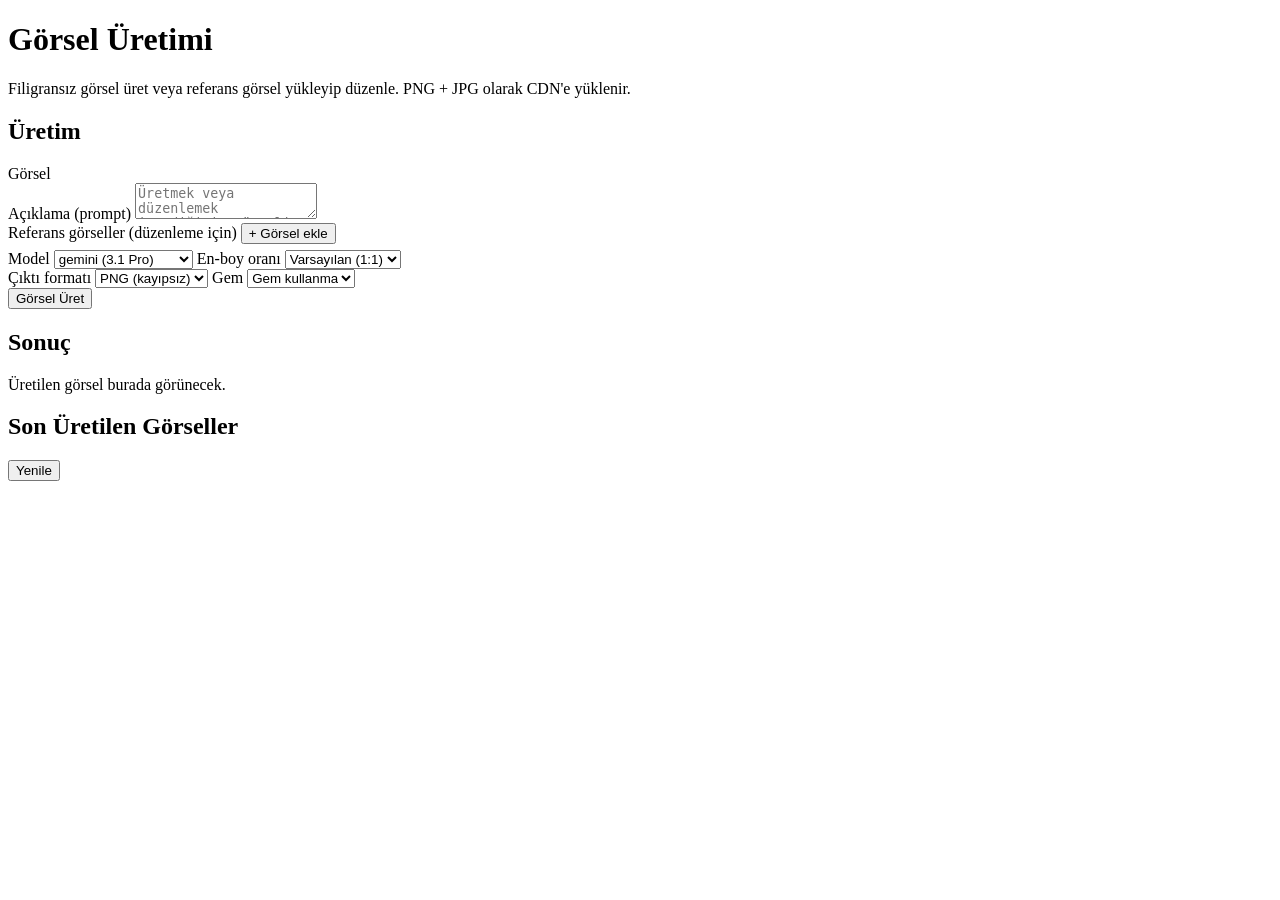
==== commit 885e6c96: "u" ====
--- a/src/gemini_webapi/server/static/index.html
+++ b/src/gemini_webapi/server/static/index.html
@@ -13,16 +13,27 @@
   <main>
     <div class="page-title">
       <h1>Görsel Üretimi</h1>
-      <p>Gemini ile filigransız görsel üret; PNG + JPG olarak CDN'e yüklenir, sonuç anlık akışla gelir.</p>
+      <p>Filigransız görsel üret veya referans görsel yükleyip düzenle. PNG + JPG olarak CDN'e yüklenir.</p>
     </div>
 
     <div class="grid-2">
-      <div class="panel">
-        <div class="panel-head"><h2>Üretim</h2></div>
-        <div class="panel-body stack">
+      <!-- Sol: form -->
+      <div class="card">
+        <div class="card-head"><h2>Üretim</h2><span class="pill primary" id="modeBadge">Görsel</span></div>
+        <div class="card-body stack">
           <label>Açıklama (prompt)
-            <textarea id="prompt" placeholder="Üretmek istediğiniz görseli açıklayın…"></textarea>
+            <textarea id="prompt" placeholder="Üretmek veya düzenlemek istediğiniz görseli açıklayın…"></textarea>
           </label>
+
+          <div>
+            <div class="row between" style="margin-bottom:6px">
+              <span class="hint">Referans görseller (düzenleme için)</span>
+              <button class="small ghost" id="addRefBtn" type="button">+ Görsel ekle</button>
+            </div>
+            <input id="refInput" type="file" accept="image/*" multiple style="display:none">
+            <div id="refChips" class="chips"></div>
+          </div>
+
           <div class="split">
             <label>Model
               <select id="model">
@@ -44,7 +55,7 @@
           <div class="split">
             <label>Çıktı formatı
               <select id="outputFormat">
-                <option value="png">PNG</option>
+                <option value="png">PNG (kayıpsız)</option>
                 <option value="jpg">JPG</option>
               </select>
             </label>
@@ -52,25 +63,32 @@
               <select id="gem"><option value="">Gem kullanma</option></select>
             </label>
           </div>
-          <button id="generateBtn" class="primary">Görsel Üret</button>
-          <div class="hint" id="genStatus"></div>
+          <button id="generateBtn" class="primary block">Görsel Üret</button>
         </div>
       </div>
 
-      <div class="panel">
-        <div class="panel-head"><h2>Sonuç</h2></div>
-        <div class="panel-body">
+      <!-- Sağ: sonuç -->
+      <div class="card">
+        <div class="card-head">
+          <h2>Sonuç</h2>
+          <span class="pill" id="timerPill" style="display:none"><span class="spinner"></span> <span id="timerText">0.0s</span></span>
+        </div>
+        <div class="card-body">
           <div id="preview" class="preview-empty">Üretilen görsel burada görünecek.</div>
+          <details class="stack" id="rawWrap" style="margin-top:12px;display:none">
+            <summary>Ham yanıt (JSON)</summary>
+            <pre id="rawOutput"></pre>
+          </details>
         </div>
       </div>
     </div>
 
-    <div class="panel">
-      <div class="panel-head">
-        <h2>Son Üretilenler</h2>
+    <div class="card">
+      <div class="card-head">
+        <h2>Son Üretilen Görseller</h2>
         <button id="refreshMediaBtn" class="small">Yenile</button>
       </div>
-      <div class="panel-body">
+      <div class="card-body">
         <div id="mediaList" class="preview"></div>
       </div>
     </div>
@@ -78,11 +96,15 @@
 
   <script src="/static/app.js"></script>
   <script>
+    const refFiles = []; // {id, filename, dataUrl}
+    let timerHandle = null;
+
     async function init() {
-      await loadGemOptions();
-      await refreshMedia();
+      await Promise.all([loadGemOptions(), refreshMedia()]);
       $("generateBtn").onclick = onGenerate;
       $("refreshMediaBtn").onclick = () => refreshMedia().catch((e) => toast(e.message, true));
+      $("addRefBtn").onclick = () => $("refInput").click();
+      $("refInput").onchange = onPickRefs;
     }
 
     async function loadGemOptions() {
@@ -92,27 +114,64 @@
       $("gem").innerHTML = `<option value="">Gem kullanma${def ? ` (varsayılan: ${esc(def.name)})` : ""}</option>` + opts;
     }
 
-    function renderImages(target, images) {
+    async function onPickRefs(e) {
+      const files = [...e.target.files];
+      e.target.value = "";
+      for (const file of files) {
+        const dataUrl = await new Promise((res) => { const r = new FileReader(); r.onload = () => res(r.result); r.readAsDataURL(file); });
+        const placeholder = { id: null, filename: file.name, dataUrl, uploading: true };
+        refFiles.push(placeholder);
+        renderRefChips();
+        try {
+          const rec = await uploadFile(file);
+          placeholder.id = rec.id;
+          placeholder.uploading = false;
+        } catch (err) {
+          const idx = refFiles.indexOf(placeholder);
+          if (idx >= 0) refFiles.splice(idx, 1);
+          toast(err.message, true);
+        }
+        renderRefChips();
+      }
+    }
+
+    function renderRefChips() {
+      $("refChips").innerHTML = refFiles.map((f, i) => `
+        <span class="chip">
+          <img src="${esc(f.dataUrl)}" alt="">
+          ${f.uploading ? '<span class="spinner"></span>' : esc(f.filename)}
+          <button data-ref="${i}" title="Kaldır">✕</button>
+        </span>`).join("");
+      $("refChips").querySelectorAll("[data-ref]").forEach((b) => {
+        b.onclick = () => { refFiles.splice(Number(b.dataset.ref), 1); renderRefChips(); };
+      });
+    }
+
+    function renderImages(target, images, { zoomable = true } = {}) {
       const el = $(target);
       if (!images || !images.length) {
         el.className = "preview-empty";
-        el.textContent = "Üretim sonucu görsel döndürmedi.";
+        el.textContent = "Görsel yok.";
         return;
       }
       el.className = "preview";
       el.innerHTML = images.map((img, i) => {
         const main = img.url || img.png_url || img.jpg_url;
         const links = [];
-        if (img.png_url) links.push(`<a href="${esc(img.png_url)}" target="_blank">PNG</a>`);
-        if (img.jpg_url) links.push(`<a href="${esc(img.jpg_url)}" target="_blank">JPG</a>`);
-        return `<div class="item">
-          <img src="${esc(main)}" alt="görsel ${i + 1}">
-          <div class="row hint" style="justify-content:center">${links.join(" · ")}</div>
+        if (img.png_url) links.push(`<a href="${esc(img.png_url)}" target="_blank" download>PNG</a>`);
+        if (img.jpg_url && img.jpg_url !== img.png_url) links.push(`<a href="${esc(img.jpg_url)}" target="_blank" download>JPG</a>`);
+        return `<div class="thumb" data-zoom="${esc(main)}" data-title="${esc(img.title || ('Görsel ' + (i + 1)))}">
+          <img src="${esc(main)}" alt="görsel ${i + 1}" loading="lazy">
+          <div class="actions">${links.join("")}</div>
         </div>`;
       }).join("");
-    }
-
-    // /v1/generate SSE akışını çözer.
+      if (zoomable) {
+        el.querySelectorAll("[data-zoom]").forEach((t) => {
+          t.onclick = (e) => { if (e.target.closest("a")) return; openZoom(t.dataset.zoom, t.dataset.title); };
+        });
+      }
+    }
+
     async function streamGenerate(payload, handlers) {
       const res = await fetch("/v1/generate", {
         method: "POST",
@@ -148,14 +207,32 @@
       }
     }
 
+    function startTimer() {
+      const t0 = performance.now();
+      $("timerPill").style.display = "";
+      $("timerText").textContent = "0.0s";
+      timerHandle = setInterval(() => {
+        $("timerText").textContent = ((performance.now() - t0) / 1000).toFixed(1) + "s";
+      }, 100);
+      return () => {
+        clearInterval(timerHandle); timerHandle = null;
+        const elapsed = ((performance.now() - t0) / 1000).toFixed(1);
+        $("timerText").textContent = elapsed + "s";
+        return elapsed;
+      };
+    }
+
     async function onGenerate(event) {
       const btn = event.currentTarget;
       const prompt = $("prompt").value.trim();
       if (!prompt) return toast("Lütfen bir açıklama girin", true);
+      if (refFiles.some((f) => f.uploading)) return toast("Referans görseller hâlâ yükleniyor", true);
       btn.disabled = true;
-      $("genStatus").innerHTML = `<span class="spinner"></span> Üretiliyor…`;
+      const stopTimer = startTimer();
       $("preview").className = "preview-empty";
-      $("preview").innerHTML = `<span class="spinner"></span>`;
+      $("preview").innerHTML = `<span class="spinner lg"></span><div>Üretiliyor…</div>`;
+      $("rawWrap").style.display = "none";
+
       const payload = {
         prompt,
         model: $("model").value,
@@ -163,22 +240,30 @@
         aspect_ratio: $("aspectRatio").value || null,
         output_format: $("outputFormat").value,
         gem_id: $("gem").value || null,
+        file_ids: refFiles.filter((f) => f.id).map((f) => f.id),
         temporary: true,
         store_media: true,
       };
       let streamError = null;
       try {
         await streamGenerate(payload, {
-          status: () => { $("genStatus").innerHTML = `<span class="spinner"></span> Görsel oluşturuluyor…`; },
-          result: (data) => { renderImages("preview", data.images); $("genStatus").textContent = "Tamamlandı."; },
+          status: () => { $("preview").innerHTML = `<span class="spinner lg"></span><div>Görsel oluşturuluyor…</div>`; },
+          result: (data) => {
+            renderImages("preview", data.images);
+            $("rawOutput").textContent = JSON.stringify(data, null, 2);
+            $("rawWrap").style.display = "";
+          },
           error: (data) => { streamError = data.detail || "Üretim hatası"; },
         });
         if (streamError) throw new Error(streamError);
+        const elapsed = stopTimer();
+        toast(`Tamamlandı · ${elapsed}s`, false);
         await refreshMedia();
       } catch (e) {
+        stopTimer();
+        $("timerPill").style.display = "none";
         $("preview").className = "preview-empty";
         $("preview").textContent = "Üretim başarısız.";
-        $("genStatus").textContent = "";
         toast(e.message, true);
       } finally {
         btn.disabled = false;
@@ -187,15 +272,7 @@
 
     async function refreshMedia() {
       const data = await api("/v1/gemini/media?kind=image&limit=24");
-      const items = (data.media || []).map((m) => ({
-        url: m.content_url || m.url,
-        png_url: m.content_url || m.url,
-      }));
-      if (!items.length) {
-        $("mediaList").className = "preview-empty";
-        $("mediaList").textContent = "Henüz üretilmiş görsel yok.";
-        return;
-      }
+      const items = (data.media || []).map((m) => ({ url: m.content_url || m.url, png_url: m.content_url || m.url, title: m.title }));
       renderImages("mediaList", items);
     }
 
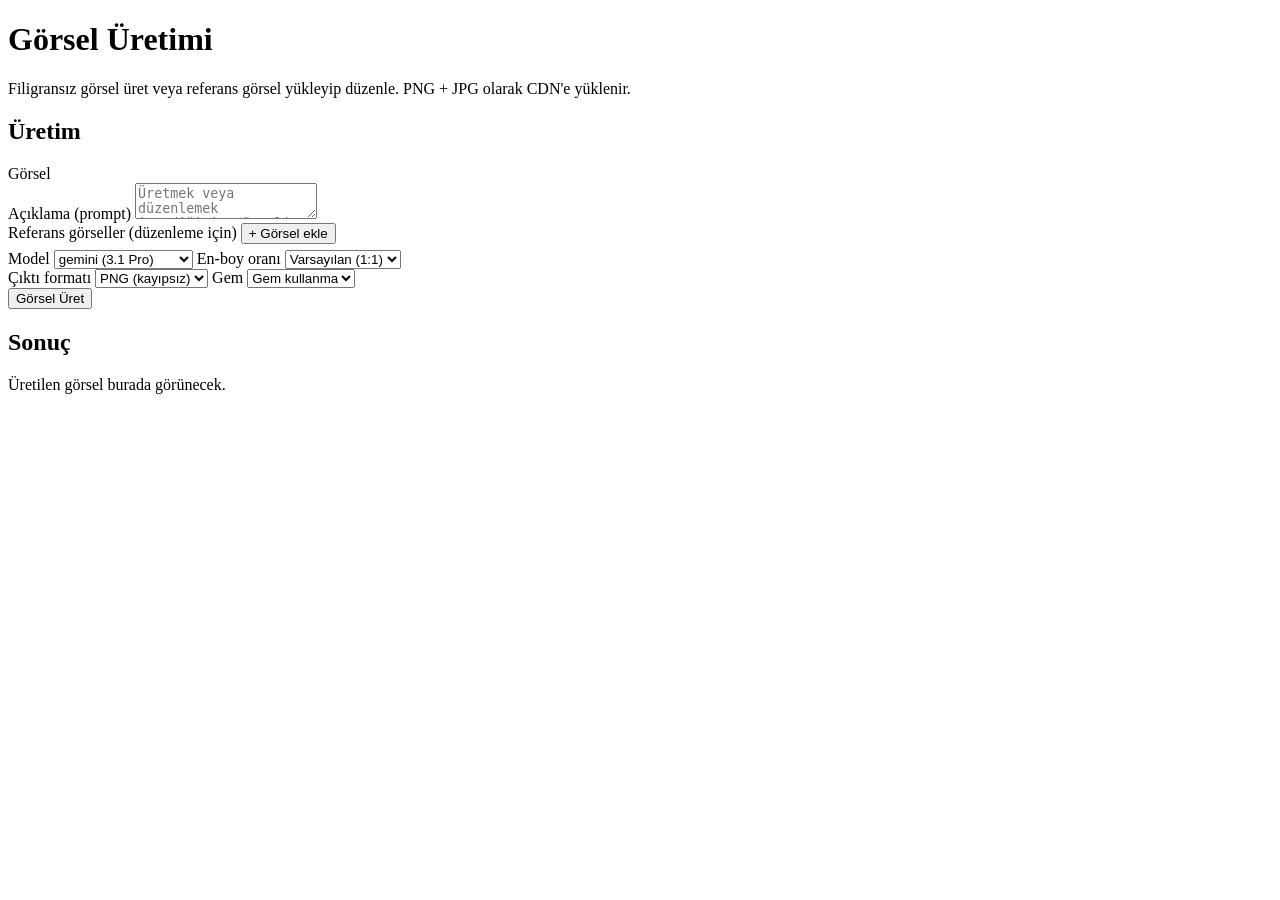
==== commit c9787dd8: "u" ====
--- a/src/gemini_webapi/server/static/index.html
+++ b/src/gemini_webapi/server/static/index.html
@@ -83,15 +83,6 @@
       </div>
     </div>
 
-    <div class="card">
-      <div class="card-head">
-        <h2>Son Üretilen Görseller</h2>
-        <button id="refreshMediaBtn" class="small">Yenile</button>
-      </div>
-      <div class="card-body">
-        <div id="mediaList" class="preview"></div>
-      </div>
-    </div>
   </main>
 
   <script src="/static/app.js"></script>
@@ -100,9 +91,8 @@
     let timerHandle = null;
 
     async function init() {
-      await Promise.all([loadGemOptions(), refreshMedia()]);
+      await loadGemOptions();
       $("generateBtn").onclick = onGenerate;
-      $("refreshMediaBtn").onclick = () => refreshMedia().catch((e) => toast(e.message, true));
       $("addRefBtn").onclick = () => $("refInput").click();
       $("refInput").onchange = onPickRefs;
     }
